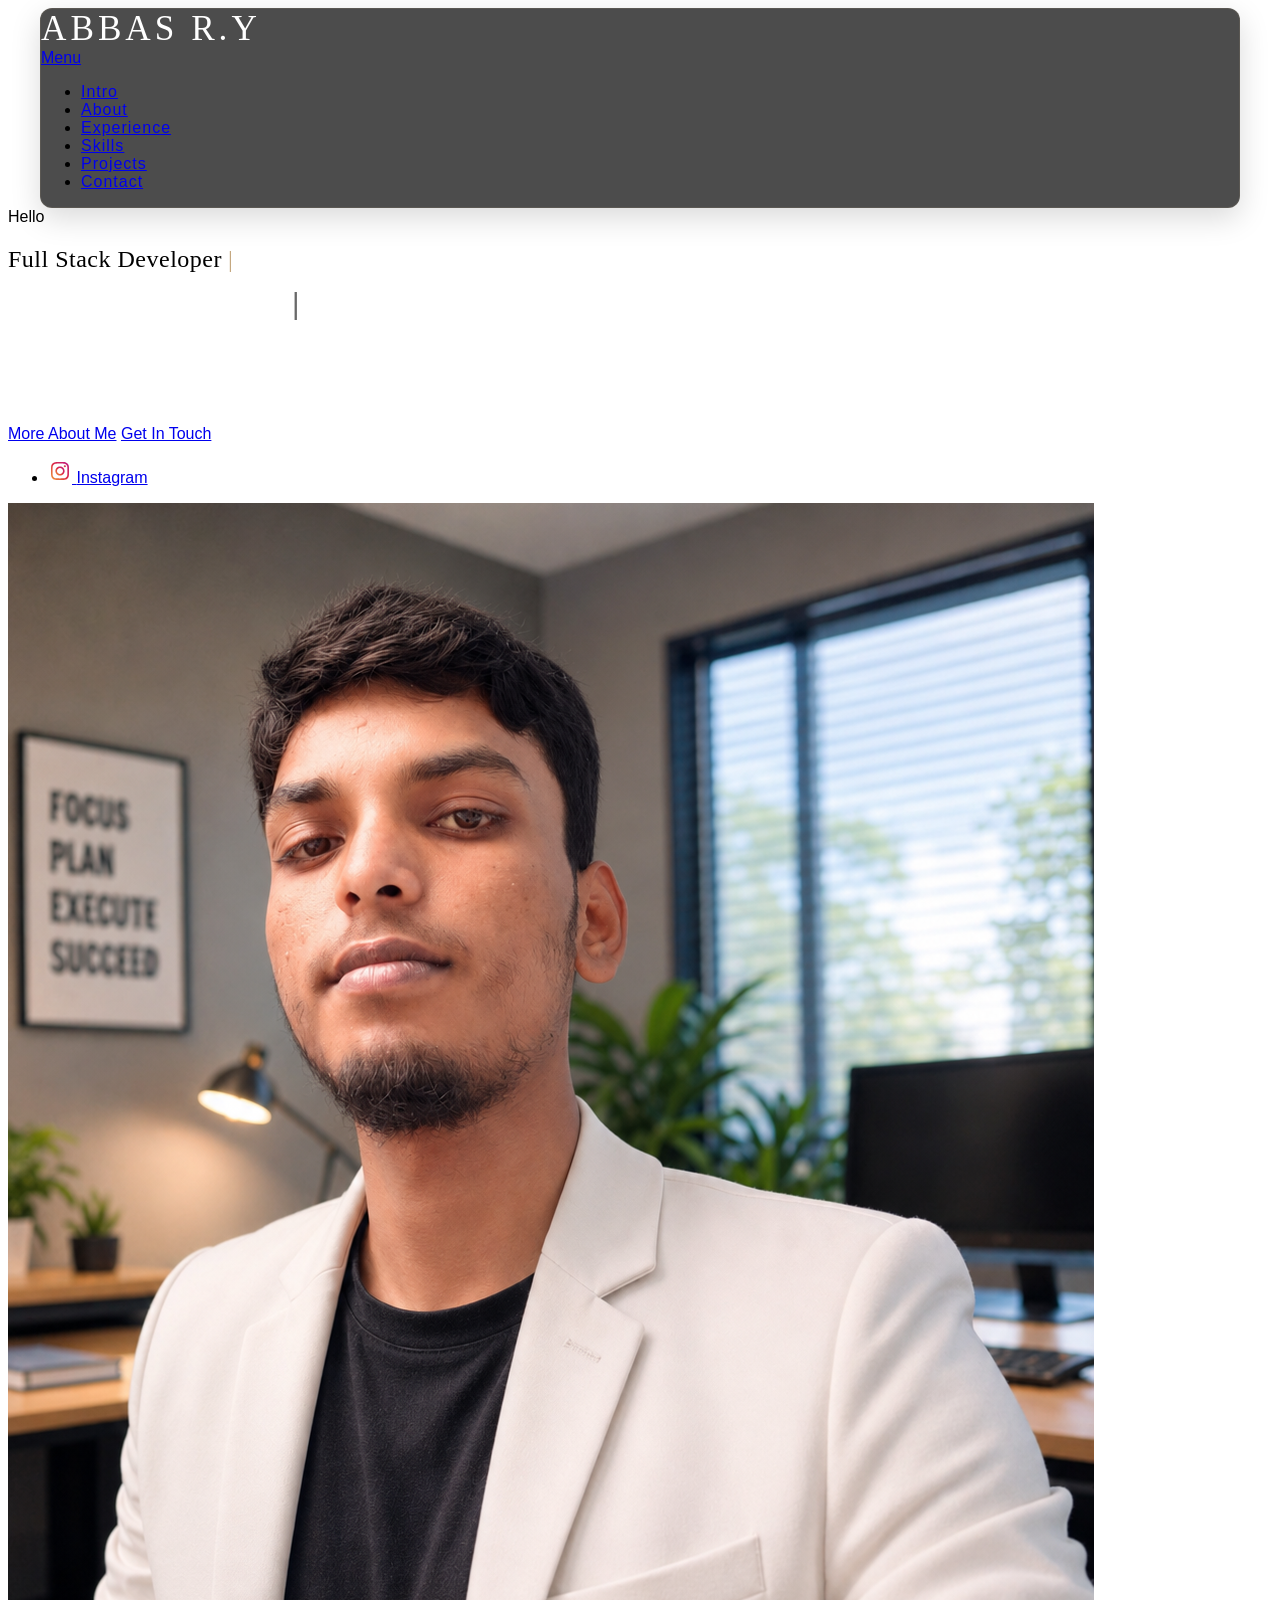
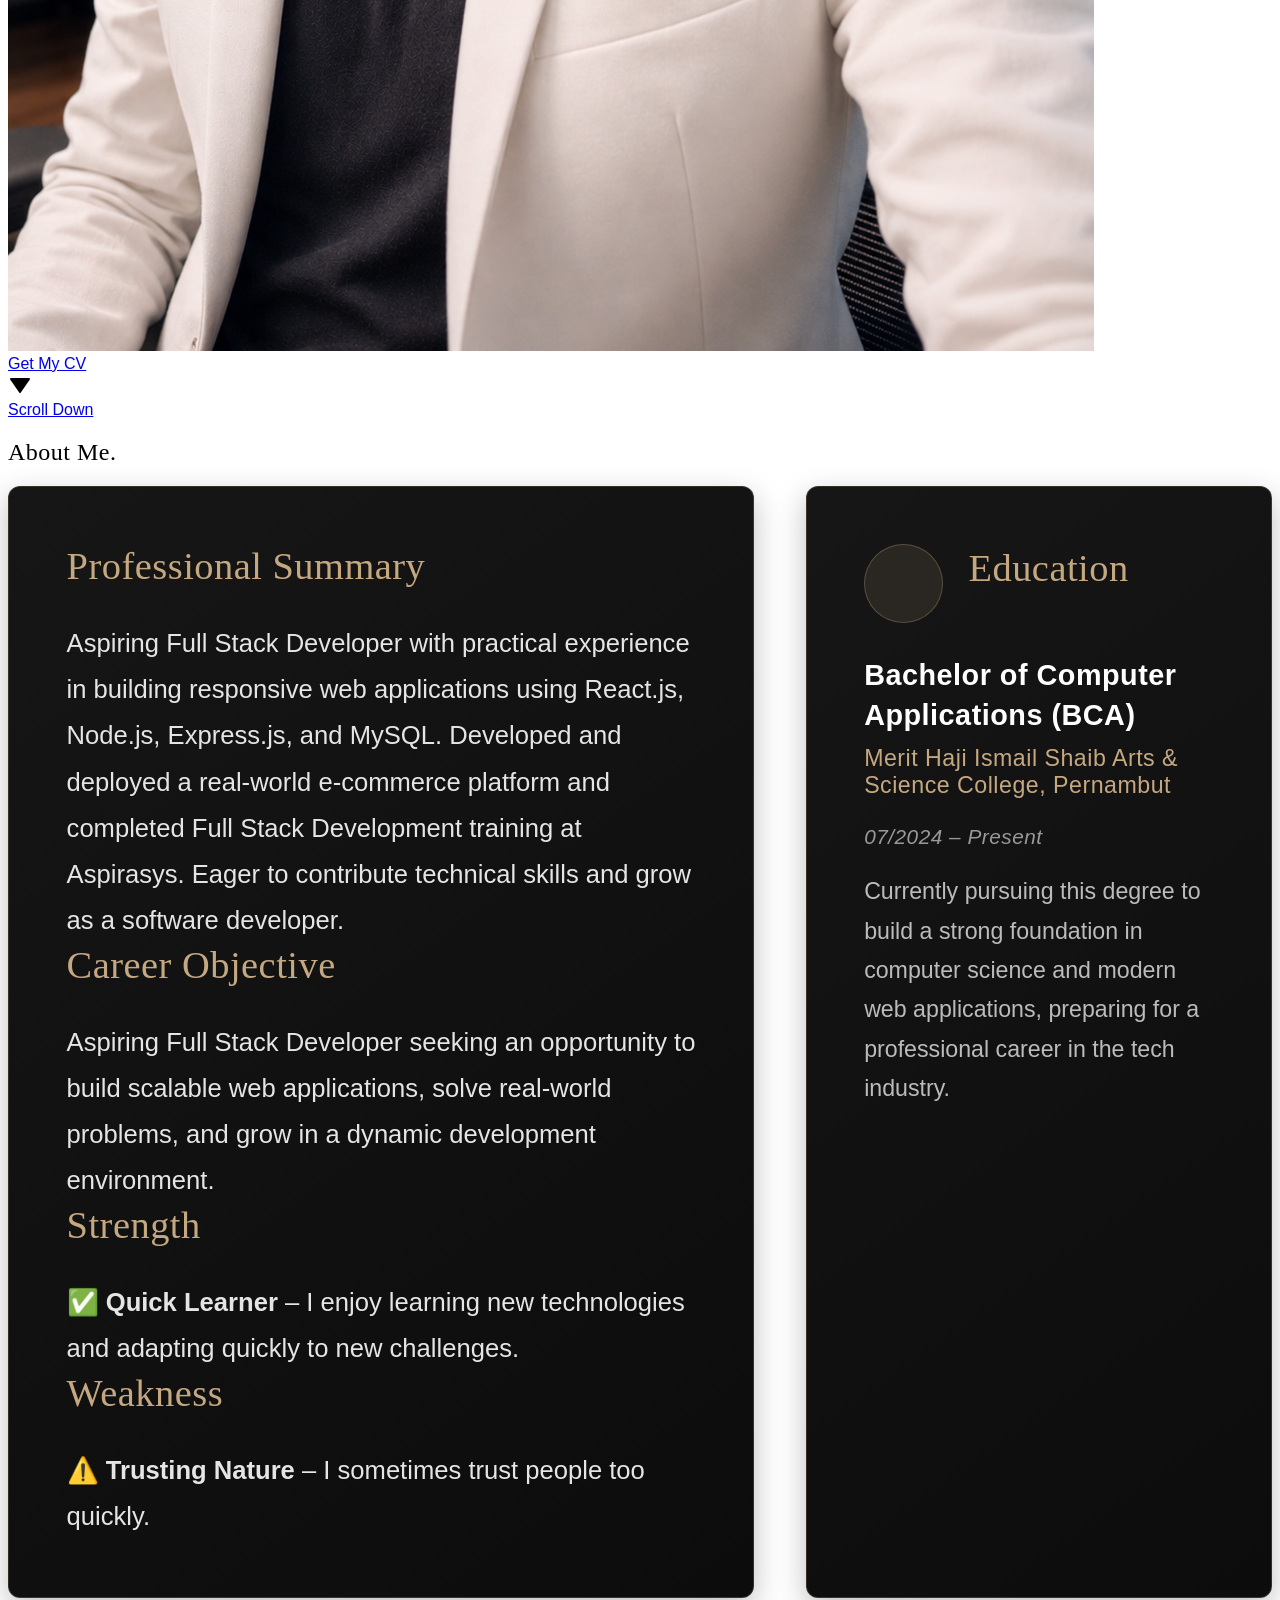
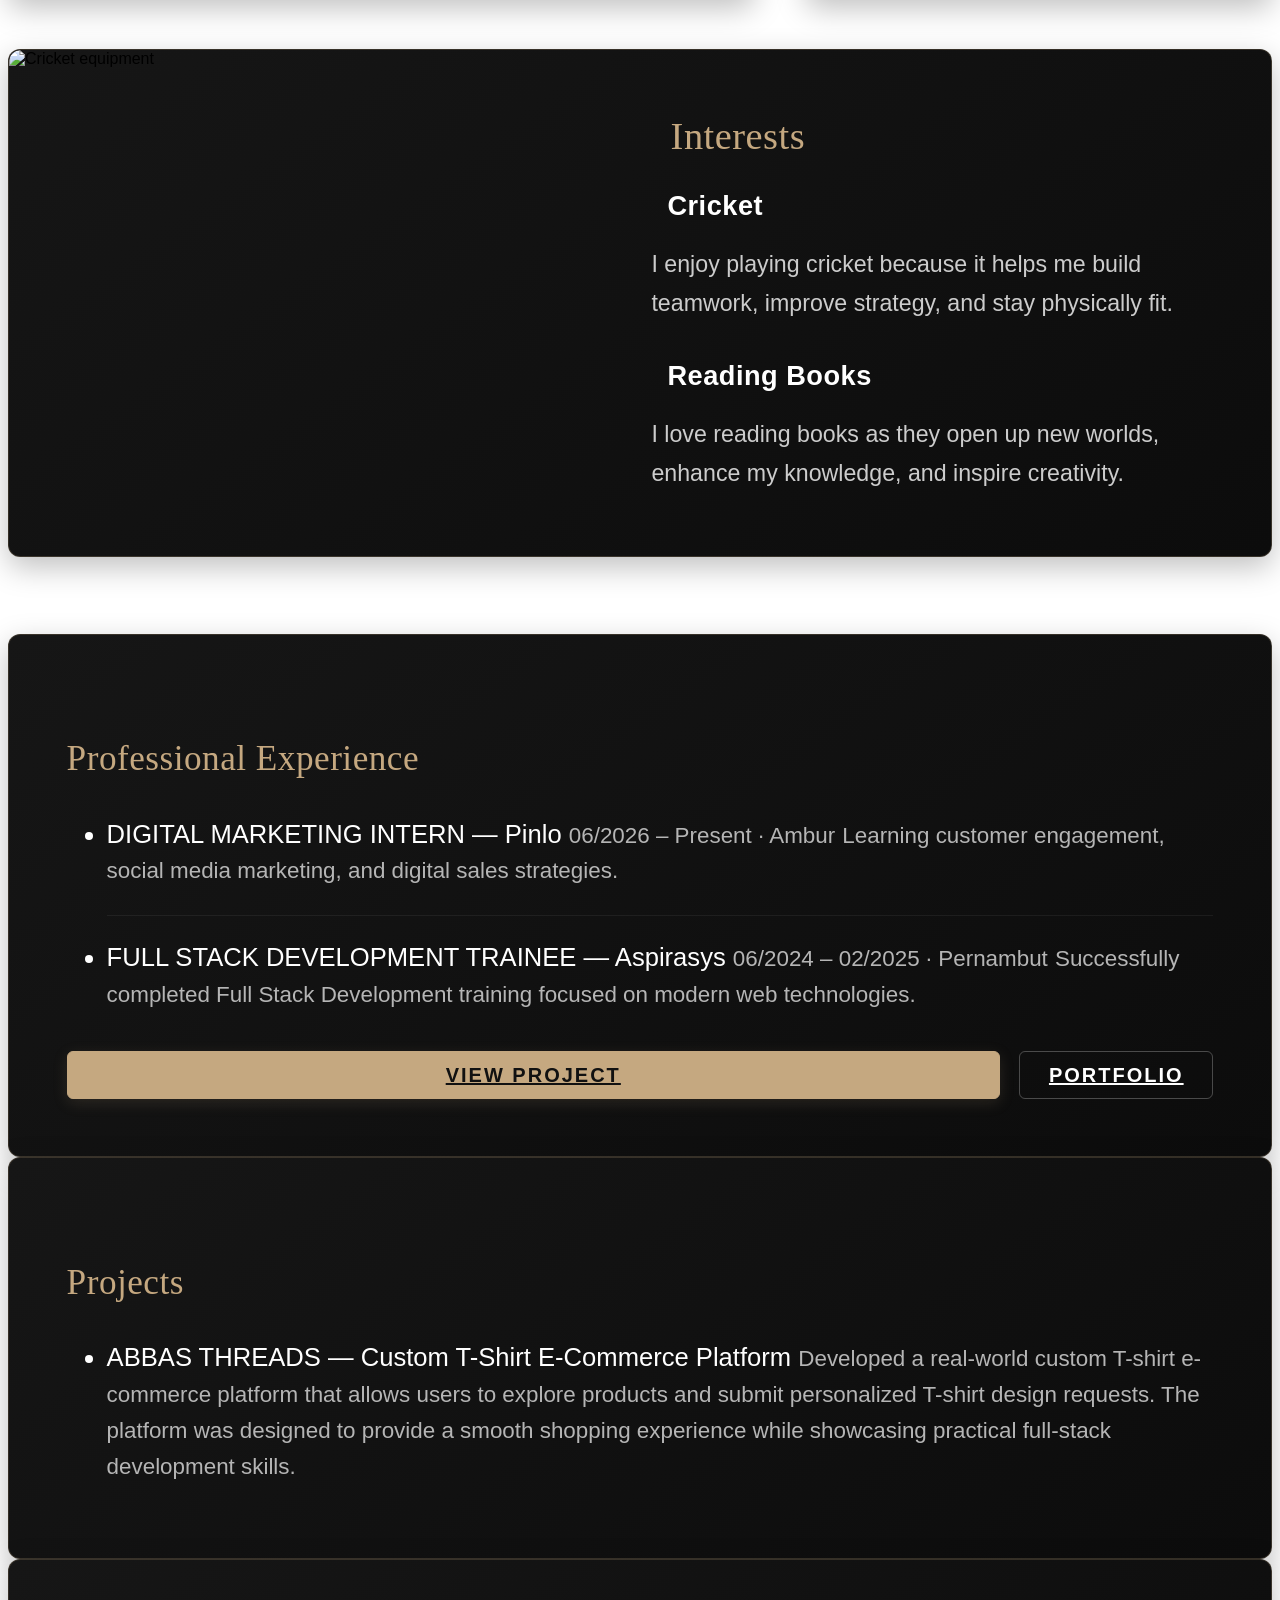
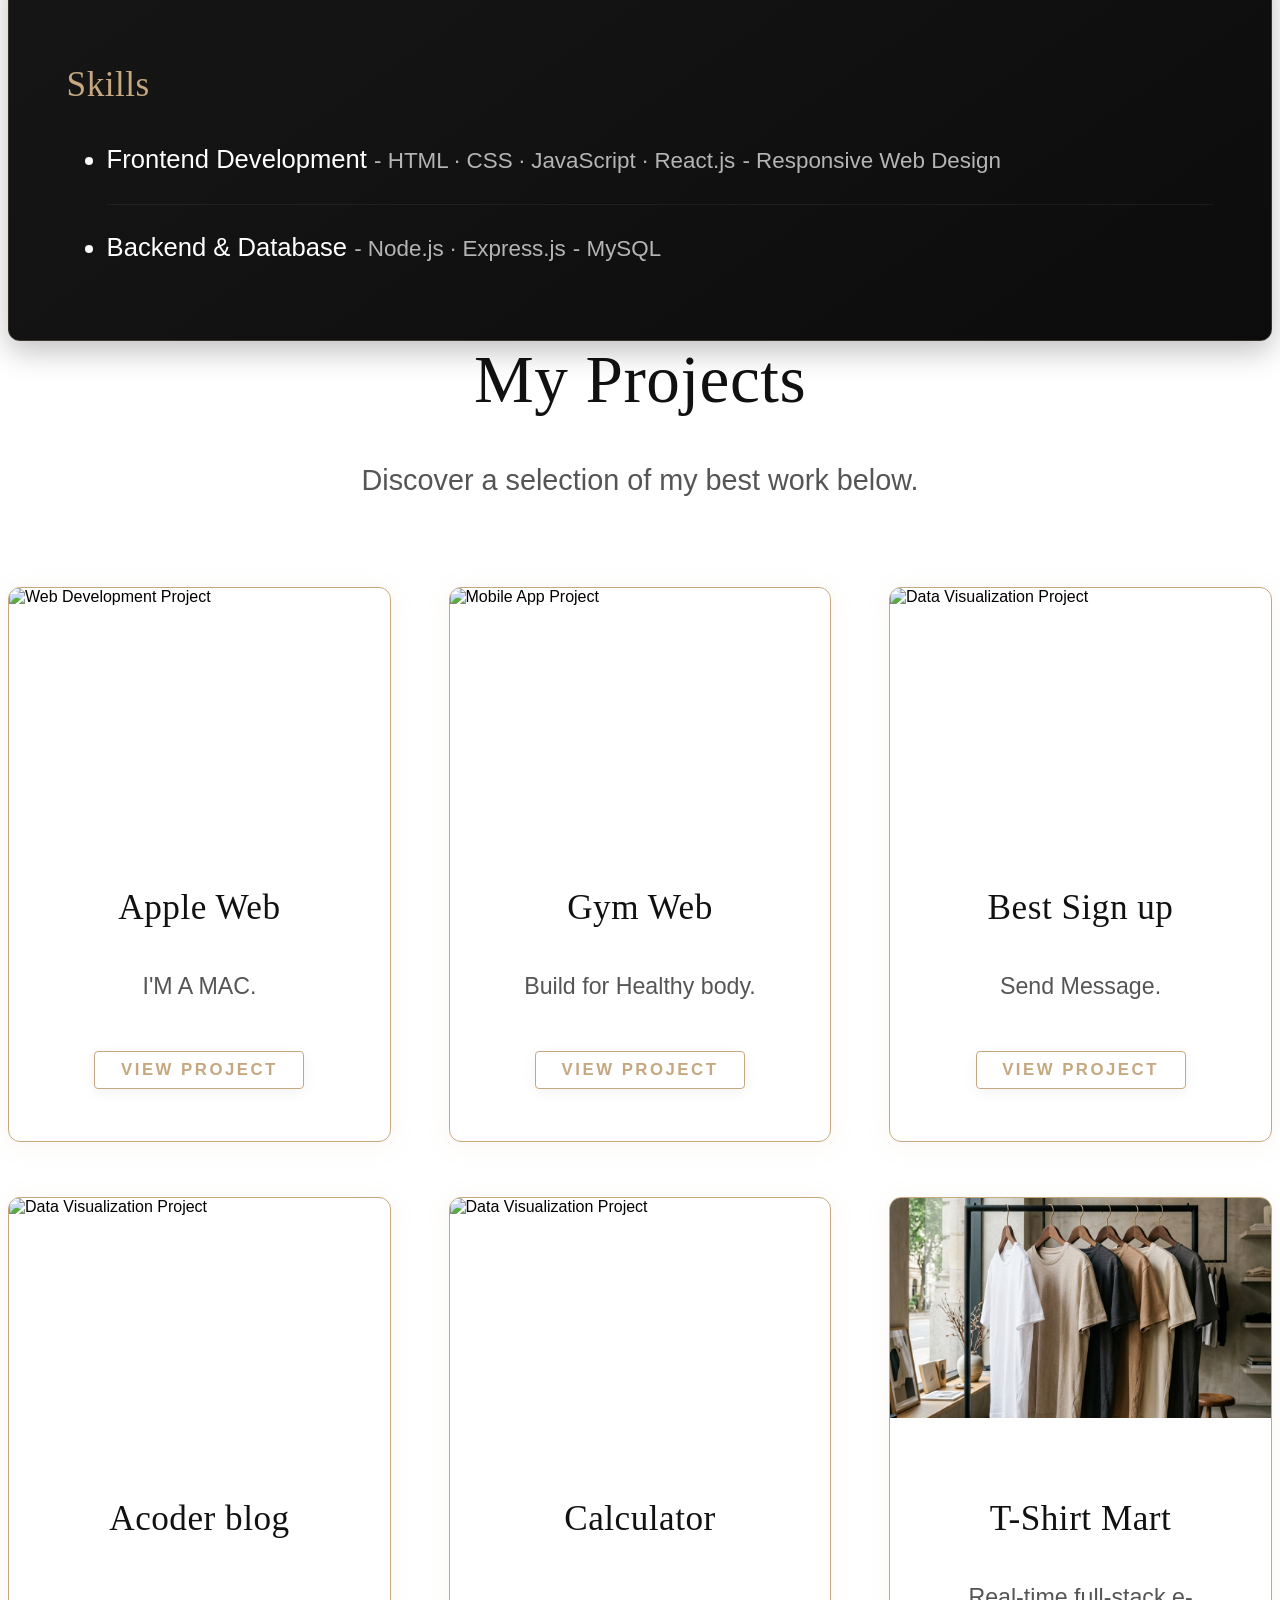
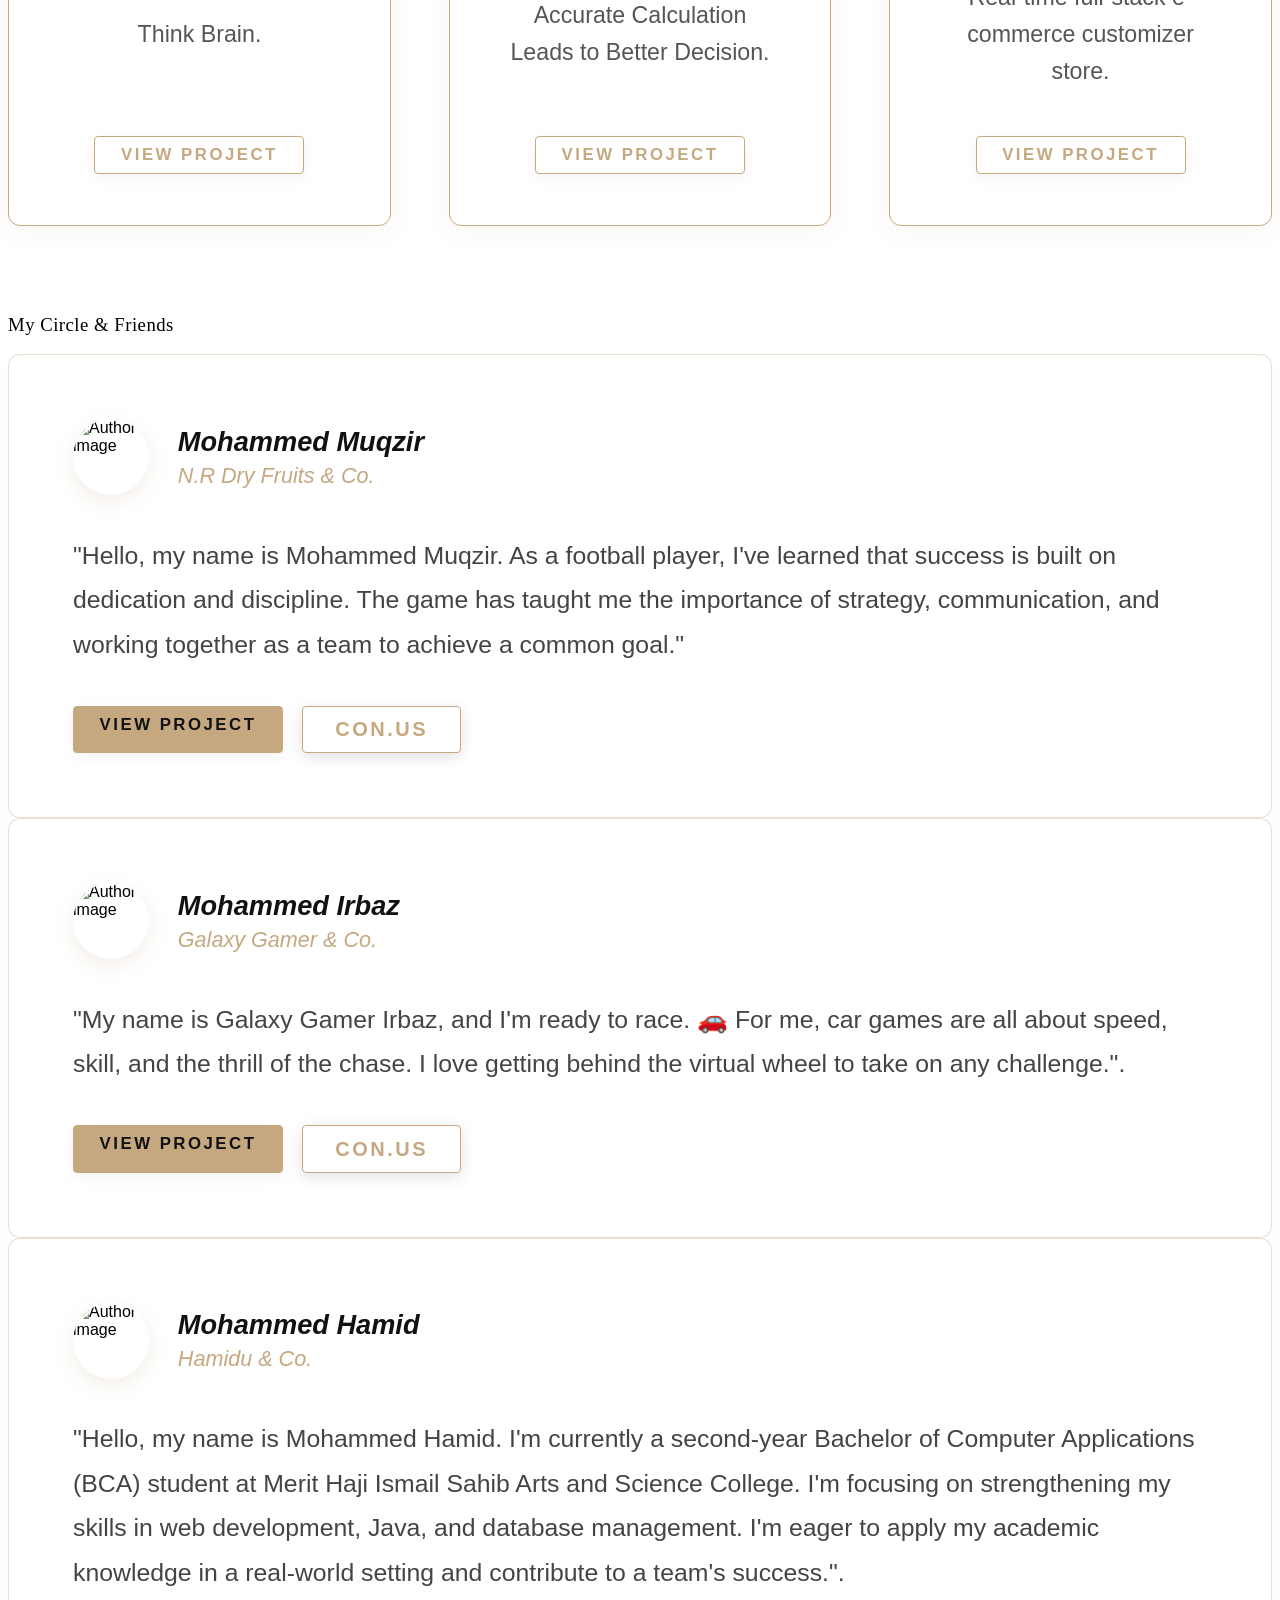
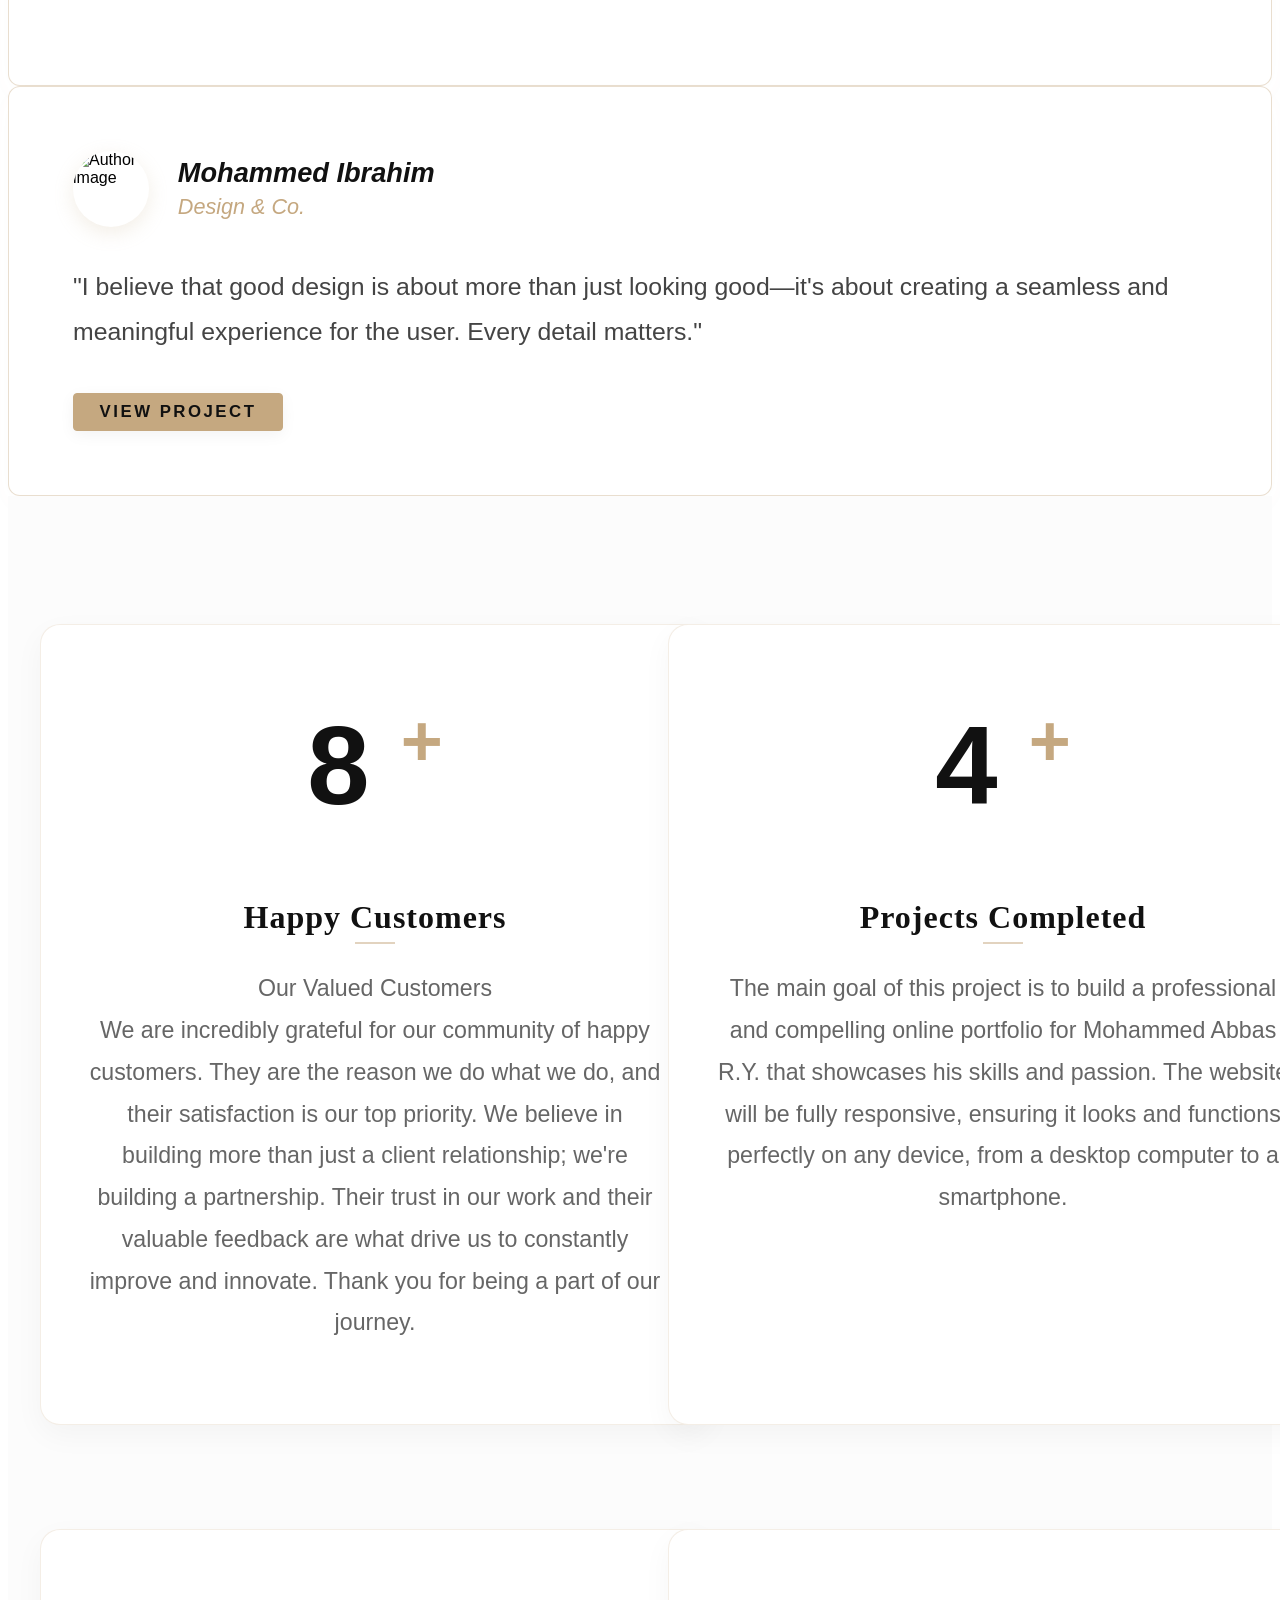
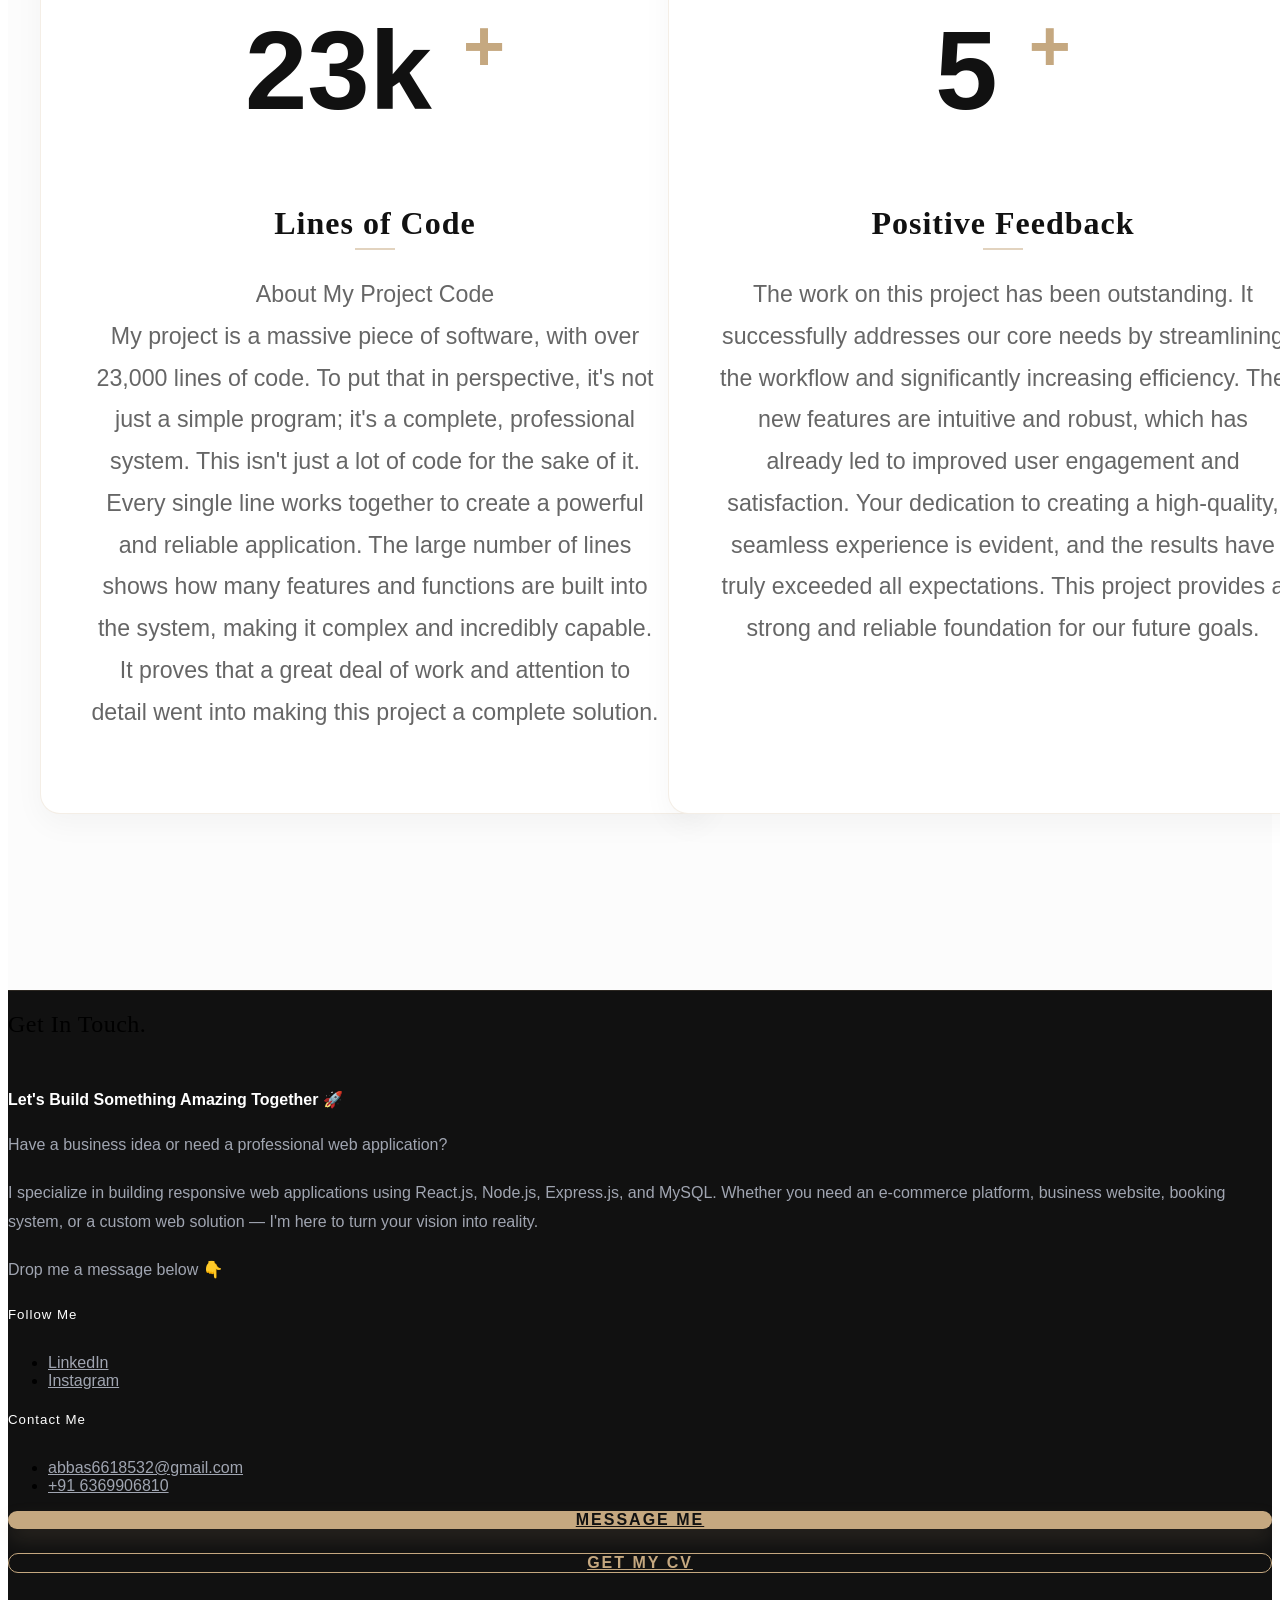
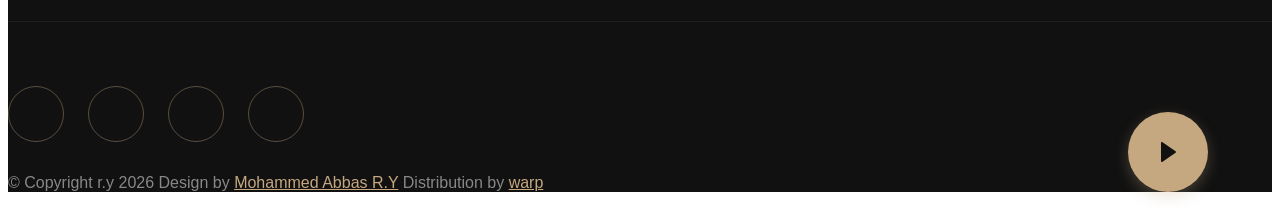
==== index.html @ 598b32ea "Update portfolio with new CV content, fix back-to-top button positioning" ====
<!DOCTYPE html>
<html lang="en" class="no-js">

<head>

    <!--- basic page needs
    ================================================== -->
    <meta charset="utf-8">
    <meta name="viewport" content="width=device-width, initial-scale=1">
    <title>R.Y</title>

    <script>
        document.documentElement.classList.remove('no-js');
        document.documentElement.classList.add('js');
    </script>

    <!-- CSS
    ================================================== -->
    <link rel="stylesheet" href="css/vendor.css">
    <link rel="stylesheet" href="css/styles.css">
    <link rel="stylesheet" href="css/custom.css?v=1.4">

    <!-- favicons
    ================================================== -->
    <link rel="apple-touch-icon" sizes="180x180" href="apple-touch-icon.png">
    <link rel="icon" type="image/png" sizes="32x32" href="favicon-32x32.png">
    <link rel="icon" type="image/png" sizes="16x16" href="favicon-16x16.png">
    <link rel="manifest" href="site.webmanifest">
    <link rel="stylesheet" href="https://cdnjs.cloudflare.com/ajax/libs/font-awesome/7.0.1/css/all.min.css"
        integrity="sha512-2SwdPD6INVrV/lHTZbO2nodKhrnDdJK9/kg2XD1r9uGqPo1cUbujc+IYdlYdEErWNu69gVcYgdxlmVmzTWnetw=="
        crossorigin="anonymous" referrerpolicy="no-referrer" />

</head>


<body id="top">


    <!-- preloader
    ================================================== -->
    <div id="preloader">
        <div id="loader" class="dots-fade">
            <div></div>
            <div></div>
            <div></div>
        </div>
    </div>


    <!-- page wrap
    ================================================== -->
    <div id="page" class="s-pagewrap">


        <!-- # site header 
        ================================================== -->
        <header class="s-header">
            <div class="row s-header__inner">

                <div class="s-header__block">
                    <div class="s-header__logo">
                        <a class="logo logo-text" href="index.html">
                            Abbas R.Y
                        </a>
                    </div>

                    <a class="s-header__menu-toggle" href="#0"><span>Menu</span></a>
                </div> <!-- end s-header__block -->

                <nav class="s-header__nav">
                    <ul class="s-header__menu-links">
                        <li class="current"><a class="smoothscroll" href="#intro">Intro</a></li>
                        <li><a class="smoothscroll" href="#about">About</a></li>
                        <li><a class="smoothscroll" href="#experience">Experience</a></li>
                        <li><a class="smoothscroll" href="#skills">Skills</a></li>
                        <li><a class="smoothscroll" href="#projects">Projects</a></li>
                        <li><a class="smoothscroll" href="#footer">Contact</a></li>
                    </ul> <!-- s-header__menu-links -->
                </nav> <!-- end s-header__nav -->

            </div> <!-- end s-header__inner -->
        </header> <!-- end s-header -->


        <!-- # intro
        ================================================== -->
        <section id="intro" class="s-intro target-section">

            <div class="row s-intro__content width-sixteen-col">
                <div class="column lg-12 s-intro__content-inner grid-block grid-16">

                    <div class="s-intro__content-text">

                        <div class="s-intro__content-pretitle text-pretitle">Hello</div>
                        <h1 class="s-intro__content-title" style="margin-bottom: 0.5rem;">
                            <span id="intro-title-typewriter">Full Stack Developer</span><span class="title-cursor">|</span>
                        </h1>
                        <p id="typewriter-text" data-text="Aspiring Full Stack Developer with practical experience in building responsive web applications using React.js, Node.js, Express.js, and MySQL." style="font-size: 1.8rem; line-height: 1.6; max-width: 700px; margin: 0 auto 3rem auto; opacity: 0.8; min-height: 6rem;">
                        </p>

                        <div class="s-intro__content-btns">
                            <a class="smoothscroll btn" href="#about">More About Me</a>
                            <a class="smoothscroll btn btn--stroke" href="#footer">Get In Touch</a>
                        </div> <!-- s-intro__content-btns -->

                    </div> <!-- s-intro__content-text -->

                </div> <!-- s-intro__content-inner -->
            </div> <!-- s-intro__content -->

            <ul class="s-intro__social social-list">
                <li>
                    <a href="https://www.instagram.com/its__me_web_developer/">
                        <svg xmlns="http://www.w3.org/2000/svg" width="24" height="24" viewBox="0 0 24 24">
                            <defs>
                                <linearGradient id="ig-grad" x1="0%" y1="100%" x2="100%" y2="0%">
                                    <stop offset="0%" stop-color="#f09433" />
                                    <stop offset="25%" stop-color="#e6683c" />
                                    <stop offset="50%" stop-color="#dc2743" />
                                    <stop offset="75%" stop-color="#cc2366" />
                                    <stop offset="100%" stop-color="#bc1888" />
                                </linearGradient>
                            </defs>
                            <path fill="url(#ig-grad)"
                                d="M11.999,7.377c-2.554,0-4.623,2.07-4.623,4.623c0,2.554,2.069,4.624,4.623,4.624c2.552,0,4.623-2.07,4.623-4.624 C16.622,9.447,14.551,7.377,11.999,7.377L11.999,7.377z M11.999,15.004c-1.659,0-3.004-1.345-3.004-3.003 c0-1.659,1.345-3.003,3.004-3.003s3.002,1.344,3.002,3.003C15.001,13.659,13.658,15.004,11.999,15.004L11.999,15.004z">
                            </path>
                            <circle fill="url(#ig-grad)" cx="16.806" cy="7.207" r="1.078"></circle>
                            <path fill="url(#ig-grad)"
                                d="M20.533,6.111c-0.469-1.209-1.424-2.165-2.633-2.632c-0.699-0.263-1.438-0.404-2.186-0.42 c-0.963-0.042-1.268-0.054-3.71-0.054s-2.755,0-3.71-0.054C7.548,3.074,6.809,3.215,6.11,3.479C4.9,3.946,3.945,4.902,3.477,6.111 c-0.263,0.7-0.404,1.438-0.419,2.186c-0.043,0.962-0.056,1.267-0.056,3.71c0,2.442,0,2.753,0.056,3.71 c0.015,0.748,0.156,1.486,0.419,2.187c0.469,1.208,1.424,2.164,2.634,2.632c0.696,0.272,1.435,0.426,2.185,0.45 c0.963,0.042,1.268,0.055,3.71,0.055s2.755,0,3.71-0.055c0.747-0.015,1.486-0.157,2.186-0.419c1.209-0.469,2.164-1.424,2.633-2.633 c0.263-0.7,0.404-1.438,0.419-2.186c0.043-0.962,0.056-1.267,0.056-3.71s0-2.753-0.056-3.71C20.941,7.57,20.801,6.819,20.533,6.111z M19.315,15.643c-0.007,0.576-0.111,1.147-0.311,1.688c-0.305,0.787-0.926,1.409-1.712,1.711c-0.535,0.199-1.099,0.303-1.67,0.311 c-0.95,0.044-1.218,0.055-3.654,0.055c-2.438,0-2.687,0-3.655-0.055c-0.569-0.007-1.135-0.112-1.669-0.311 c-0.789-0.301-1.414-0.923-1.719-1.711c-0.196-0.534-0.302-1.099-0.311-1.669c-0.043-0.95-0.053-1.218-0.053-3.654 c0-2.437,0-2.686,0.053-3.655c0.007-0.576,0.111-1.146,0.311-1.687c0.305-0.789,0.93-1.41,1.719-1.712 c0.534-0.198,1.1-0.303,1.669-0.311c0.951-0.043,1.218-0.055,3.655-0.055c2.437,0,2.687,0,3.654,0.055 c0.571,0.007,1.135,0.112,1.67,0.311c0.786,0.303,1.407,0.925,1.712,1.712c0.196,0.534,0.302,1.099,0.311,1.669 c0.043,0.951,0.054,1.218,0.054,3.655c0,2.436,0,2.698-0.043,3.654H19.315z">
                            </path>
                        </svg>
                        <span class="u-screen-reader-text">Instagram</span>
                    </a>
                </li>
            </ul> <!-- end s-intro__social -->

            <div class="s-intro__content-media">
                <img src="images/2.png" alt="Mohammed Abbas R.Y">
            </div> <!-- s-intro__content-media -->

            <div class="s-intro__btn-download">
                <a class="btn btn--stroke" href="images/cv.pdf">Get My CV</a>
            </div> <!-- end s-intro__btn-download -->

            <div class="s-intro__scroll-down">
                <a href="#about" class="smoothscroll">
                    <div class="scroll-icon">
                        <svg xmlns="http://www.w3.org/2000/svg" width="24" height="24" viewBox="0 0 24 24"
                            style="fill: rgba(0, 0, 0, 1);transform: ;msFilter:;">
                            <path
                                d="M11.178 19.569a.998.998 0 0 0 1.644 0l9-13A.999.999 0 0 0 21 5H3a1.002 1.002 0 0 0-.822 1.569l9 13z">
                            </path>
                        </svg>
                    </div>
                    <span class="scroll-text u-screen-reader-text">Scroll Down</span>
                </a>
            </div> <!-- s-intro__scroll-down -->

        </section> <!-- end s-intro -->


        <!-- # about
        ================================================== -->
        <section id="about" class="s-about target-section">

            <div class="row s-about__content">
                <div class="column xl-12">

                    <div class="section-header" data-num="01">
                        <h2 class="text-display-title">About Me.</h2>
                    </div> <!-- end section-header -->
                    <div class="about-profile-grid">
                        <div class="about-bio-card">
                            <h3 class="about-card-subtitle">Professional Summary</h3>
                            <p class="about-bio-text" style="margin-bottom: 1.5rem;">
                                Aspiring Full Stack Developer with practical experience in building responsive web applications using React.js, Node.js, Express.js, and MySQL. Developed and deployed a real-world e-commerce platform and completed Full Stack Development training at Aspirasys. Eager to contribute technical skills and grow as a software developer.
                            </p>
                            
                            <h3 class="about-card-subtitle">Career Objective</h3>
                            <p class="about-bio-text" style="margin-bottom: 1.5rem;">
                                Aspiring Full Stack Developer seeking an opportunity to build scalable web applications, solve real-world problems, and grow in a dynamic development environment.
                            </p>
                            
                            <h3 class="about-card-subtitle">Strength</h3>
                            <ul class="about-bio-text" style="list-style-type: none; padding: 0; margin-bottom: 2rem;">
                                <li>✅ <strong>Quick Learner</strong> – I enjoy learning new technologies and adapting quickly to new challenges.</li>
                            </ul>
                            
                            <h3 class="about-card-subtitle">Weakness</h3>
                            <ul class="about-bio-text" style="list-style-type: none; padding: 0;">
                                <li>⚠️ <strong>Trusting Nature</strong> – I sometimes trust people too quickly.</li>
                            </ul>
                        </div>
                        
                        <div class="about-education-card">
                            <div class="edu-card-header">
                                <span class="edu-badge"><i class="fa-solid fa-graduation-cap"></i></span>
                                <h3 class="about-card-subtitle">Education</h3>
                            </div>
                            <div class="edu-card-content">
                                <h4 class="edu-degree">Bachelor of Computer Applications (BCA)</h4>
                                <span class="edu-college">Merit Haji Ismail Shaib Arts & Science College, Pernambut</span>
                                <span class="edu-date">07/2024 – Present</span>
                                <p class="edu-description">
                                    Currently pursuing this degree to build a strong foundation in computer science and modern web applications, preparing for a professional career in the tech industry.
                                </p>
                            </div>
                        </div>      </div>
                    </div>

                    <div class="about-interests-card">
                        <div class="about-interests-grid">
                            <div class="interests-image-wrap">
                                <img src="crick.jpg" alt="Cricket equipment" id="cri">
                            </div>
                            <div class="interests-text-wrap">
                                <h3 class="about-card-subtitle"><i class="fa-solid fa-heart-pulse"></i> Interests</h3>
                                
                                <div class="interest-item">
                                    <h4 class="interest-item-title"><i class="fa-solid fa-baseball-bat-ball"></i> Cricket</h4>
                                    <p class="interest-item-text">
                                        I enjoy playing cricket because it helps me build teamwork, improve strategy, and stay physically fit.
                                    </p>
                                </div>
                                
                                <div class="interest-item">
                                    <h4 class="interest-item-title"><i class="fa-solid fa-book-open"></i> Reading Books</h4>
                                    <p class="interest-item-text">
                                        I love reading books as they open up new worlds, enhance my knowledge, and inspire creativity.
                                    </p>
                                </div>
                            </div>
                        </div>
                    </div>

                    <div class="abb1">
                        <div class="grid-list-items s-about__blocks">

                            <div id="experience" class="grid-list-items__item s-about__block target-section">
                                <h4 class="s-about__block-title">Professional Experience</h4>
                                <ul class="s-about__list">
                                    <li>
                                        DIGITAL MARKETING INTERN — Pinlo
                                        <span>06/2026 – Present · Ambur</span>
                                        <span>
                                            Learning customer engagement, social media marketing, and digital sales strategies.
                                        </span>
                                    </li>
                                    <li>
                                        FULL STACK DEVELOPMENT TRAINEE — Aspirasys
                                        <span>06/2024 – 02/2025 · Pernambut</span>
                                        <span>
                                            Successfully completed Full Stack Development training focused on modern web technologies.
                                        </span>
                                    </li>
                                </ul>
                                <div class="lern">
                                    <a href="https://t-shirtmart24.vercel.app/" target="_blank" class="btn btn-experience-primary" id="c">View Project</a>
                                    <a href="https://abbas-web-in.vercel.app/" target="_blank" class="btn btn-experience-secondary" id="d">Portfolio</a>
                                </div>
                            </div> <!--end s-about__block -->

                            <div class="grid-list-items__item s-about__block">
                                <h4 class="s-about__block-title">Projects</h4>

                                <ul class="s-about__list">
                                    <li>
                                        ABBAS THREADS — Custom T-Shirt E-Commerce Platform
                                        <span>
                                            Developed a real-world custom T-shirt e-commerce platform that allows users to explore products and submit personalized T-shirt design requests. The platform was designed to provide a smooth shopping experience while showcasing practical full-stack development skills.
                                        </span>
                                    </li>
                                </ul>

                            </div> <!--end s-about__block -->

                            <div id="skills" class="grid-list-items__item s-about__block target-section">
                                <h4 class="s-about__block-title">Skills</h4>

                                <ul class="s-about__list">
                                    <li>
                                        Frontend Development
                                        <span>- HTML · CSS · JavaScript · React.js</span>
                                        <span>- Responsive Web Design</span>
                                    </li>

                                    <li>
                                        Backend & Database
                                        <span>- Node.js · Express.js</span>
                                        <span>- MySQL</span>
                                    </li>
                                </ul>
                            </div> <!--end s-about__block -->

                        </div> <!-- grid-list-items -->

                    </div> <!--end column -->
                </div> <!--end s-about__content -->
            </div>


        </section> <!-- end s-about -->
        <section id="projects" class="s-projects target-section">
            <div class="row s-projects__content">
                <div class="column xl-12">
                    <div class="projects-header">
                        <h1>My Projects</h1>
                        <p>Discover a selection of my best work below.</p>
                    </div>

            <!-- The responsive grid container for the cards -->
            <div class="projects-grid">


                <!-- Card 1 -->
                <div class="card bg-white rounded-xl shadow-lg overflow-hidden">
                    <img class="w-full h-48 object-cover" src="ne.jpg" alt="Web Development Project">
                    <div class="p-6 text-center">
                        <h2 class="text-2xl font-semibold text-gray-800 mb-2">Apple Web</h2>
                        <p class="text-gray-600 mb-4">I'M A MAC.</p>
                        <a href="https://clone-proj-2-abbas.netlify.app/" class="view-button">View Project</a>
                    </div>
                </div>

                <!-- Card 2 -->
                <div class="card bg-white rounded-xl shadow-lg overflow-hidden">
                    <img class="w-full h-48 object-cover" src="gy.jpg" alt="Mobile App Project">
                    <div class="p-6 text-center">
                        <h2 class="text-2xl font-semibold text-gray-800 mb-2">Gym Web</h2>
                        <p class="text-gray-600 mb-4">Build for Healthy body.</p>
                        <a href="https://gymforabbas.netlify.app/" class="view-button">View Project</a>
                    </div>
                </div>

                <!-- Card 3 -->
                <div class="card bg-white rounded-xl shadow-lg overflow-hidden">
                    <img class="w-full h-48 object-cover" src="sign.jpg" alt="Data Visualization Project">
                    <div class="p-6 text-center">
                        <h2 class="text-2xl font-semibold text-gray-800 mb-2">Best Sign up</h2>
                        <p class="text-gray-600 mb-4">Send Message.</p>
                        <a href="https://form-abbas.netlify.app/" class="view-button">View Project</a>
                    </div>
                </div> <!-- Card 3 -->

                <!-- Card 4 -->
                <div class="card bg-white rounded-xl shadow-lg overflow-hidden">
                    <img class="w-full h-48 object-cover" src="bos.jpg" alt="Data Visualization Project">
                    <div class="p-6 text-center">
                        <h2 class="text-2xl font-semibold text-gray-800 mb-2">Acoder blog</h2>
                        <p class="text-gray-600 mb-4">Think Brain.</p>
                        <a href="https://acoderwritter.netlify.app/" class="view-button">View Project</a>
                    </div>
                </div>

                <!-- Card 5 -->
                <div class="card bg-white rounded-xl shadow-lg overflow-hidden">
                    <img class="w-full h-48 object-cover" src="calcu.png" alt="Data Visualization Project">
                    <div class="p-6 text-center">
                        <h2 class="text-2xl font-semibold text-gray-800 mb-2">Calculator</h2>
                        <p class="text-gray-600 mb-4">Accurate Calculation Leads to Better Decision.</p>
                        <a href="https://welcomeacoder.netlify.app/" class="view-button">View Project</a>
                    </div>
                </div>

                <!-- Card 6 -->
                <div class="card bg-white rounded-xl shadow-lg overflow-hidden">
                    <img class="w-full h-48 object-cover tshirt-card-img" src="tshirt_project.png"
                        alt="T-Shirt Mart Project">
                    <div class="p-6 text-center">
                        <h2 class="text-2xl font-semibold text-gray-800 mb-2">T-Shirt Mart</h2>
                        <p class="text-gray-600 mb-4">Real-time full-stack e-commerce customizer store.</p>
                        <a href="https://t-shirtmart24.vercel.app/" class="view-button">View Project</a>
                    </div>
                </div>

            </div> <!-- Grid -->
                </div> <!-- end column -->
            </div> <!-- end s-projects__content -->
        </section> <!-- end s-projects -->


        <div class="row s-testimonials">
            <div class="column xl-12">

                <h3 class="s-testimonials__header">My Circle & Friends</h3>

                <div class="swiper-container s-testimonials__slider">

                    <div class="swiper-wrapper">

                        <div class="s-testimonials__slide swiper-slide">
                            <div class="s-testimonials__author">
                                <img src="muq.jpg" alt="Author image" class="s-testimonials__avatar">
                                <cite class="s-testimonials__cite">
                                    <strong>Mohammed Muqzir</strong>
                                    <span>N.R Dry Fruits & Co.</span>
                                </cite>
                            </div>
                            <p>
                                "Hello, my name is Mohammed Muqzir. As a football player, I've learned that success is
                                built
                                on dedication and discipline. The game has taught me the importance of strategy,
                                communication, and working together as a team to achieve a common goal."
                            </p>
                            <div class="lern">
                                <a href="https://muqzir-portfolio.netlify.app/" class="btn-primary">View Project</a>
                                <a href="https://muqzir-signup.netlify.app/" class="btn-secondary">Con.Us</a>
                            </div>
                        </div>
                        <div class="s-testimonials__slide swiper-slide">
                            <div class="s-testimonials__author">
                                <img src="irbaz.jpg" alt="Author image" class="s-testimonials__avatar">
                                <cite class="s-testimonials__cite">
                                    <strong>Mohammed Irbaz</strong>
                                    <span>Galaxy Gamer & Co.</span>
                                </cite>
                            </div>
                            <p>
                                "My name is Galaxy Gamer Irbaz, and I'm ready to race. 🚗 For me, car games are all
                                about
                                speed, skill, and the thrill of the chase. I love getting behind the virtual wheel to
                                take
                                on any challenge.".
                            </p>
                            <div class="lern">
                                <a href="https://irbaz-portfolio.netlify.app/" class="btn-primary">View Project</a>
                                <a href="https://regform-irbaz.netlify.app/?" class="btn-secondary">Con.Us</a>
                            </div>
                        </div>

                        <div class="s-testimonials__slide swiper-slide">
                            <div class="s-testimonials__author">
                                <img src="hamid.jpg" alt="Author image" class="s-testimonials__avatar">
                                <cite class="s-testimonials__cite">
                                    <strong>Mohammed Hamid</strong>
                                    <span>Hamidu & Co.</span>
                                </cite>
                            </div>
                            <p>
                                "Hello, my name is Mohammed Hamid. I'm currently a second-year Bachelor of Computer
                                Applications (BCA) student at Merit Haji Ismail Sahib Arts and Science College. I'm
                                focusing
                                on strengthening my skills in web development, Java, and database management. I'm eager
                                to apply my academic knowledge in a
                                real-world
                                setting and contribute to a team's success.".
                            </p>
                        </div> <!-- end s-testimonials__slide -->

                        <div class="s-testimonials__slide swiper-slide">
                            <div class="s-testimonials__author">
                                <img src="ibra.jpg" alt="Author image" class="s-testimonials__avatar">
                                <cite class="s-testimonials__cite">
                                    <strong>Mohammed Ibrahim</strong>
                                    <span>Design & Co.</span>
                                </cite>
                            </div>
                            <p>
                                "I believe that good design is about more than just looking good—it's about creating a
                                seamless and meaningful experience for the user. Every detail matters."
                            </p>
                            <div class="lern">
                                <a href="http://mohammedibrahimking.netlify.app" class="btn-primary">View Project</a>
                            </div>
                        </div> <!-- end s-testimonials__slide -->

                    </div> <!-- end swiper-wrapper -->

                    <div class="swiper-pagination"></div>

                </div> <!-- end swiper-container -->

            </div> <!-- end column -->
        </div> <!-- end s-testimonials -->

        </section> <!-- end s-works -->


        <!-- # numbers
        ================================================== -->
        <section id="numbers" class="s-numbers">

            <div class="row counter-items">

                <div class="column counter-items__item">
                    <div class="num">
                        8
                        <span>+</span>
                    </div>
                    <h5>Happy Customers</h5>
                    <p>
                        Our Valued Customers <br>
                        We are incredibly grateful for our community of happy customers. They are the reason we do what
                        we
                        do, and their satisfaction is our top priority. We believe in building more than just a client
                        relationship; we're building a partnership. Their trust in our work and their valuable feedback
                        are
                        what drive us to constantly improve and innovate. Thank you for being a part of our journey.
                    </p>
                </div> <!-- end counter-items__item -->

                <div class="column counter-items__item">
                    <div class="num">
                        4
                        <span>+</span>
                    </div>
                    <h5>Projects Completed</h5>
                    <p>
                        The main goal of this project is to build a professional and compelling online portfolio for
                        Mohammed Abbas R.Y. that showcases his skills and passion. The website will be fully responsive,
                        ensuring it looks and functions perfectly on any device, from a desktop computer to a
                        smartphone.
                    </p>
                </div> <!-- end counter-items__item -->

                <div class="column counter-items__item">
                    <div class="num">
                        23k
                        <span>+</span>
                    </div>
                    <h5>Lines of Code</h5>
                    <p>
                        About My Project Code <br>
                        My project is a massive piece of software, with over 23,000 lines of code. To put that in
                        perspective, it's not just a simple program; it's a complete, professional system.

                        This isn't just a lot of code for the sake of it. Every single line works together to create a
                        powerful and reliable application. The large number of lines shows how many features and
                        functions
                        are built into the system, making it complex and incredibly capable. It proves that a great deal
                        of
                        work and attention to detail went into making this project a complete solution.
                    </p>
                </div> <!-- end counter-items__item -->

                <div class="column counter-items__item">
                    <div class="num">
                        5
                        <span>+</span>
                    </div>
                    <h5>Positive Feedback</h5>
                    <p>
                        The work on this project has been outstanding. It successfully addresses our core needs by
                        streamlining the workflow and significantly increasing efficiency. The new features are
                        intuitive
                        and robust, which has already led to improved user engagement and satisfaction. Your dedication
                        to
                        creating a high-quality, seamless experience is evident, and the results have truly exceeded all
                        expectations. This project provides a strong and reliable foundation for our future goals.
                    </p>
                </div> <!-- end counter-items__item -->

            </div> <!-- end counter-items -->

        </section> <!-- end s-numbers -->


        <!-- # footer 
        ================================================== -->
        <footer id="footer" class="s-footer target-section">

            <div class="row">
                <div class="column lg-12">
                    <div class="section-header light-on-dark" data-num="03" style="margin-bottom: 3rem;">
                        <h2 class="text-display-title" style="margin-bottom: 0;">Get In Touch.</h2>
                    </div> <!-- end section-header -->
                </div>
            </div>

            <div class="row s-footer__content">

                <div class="column xl-6 md-12 s-footer__block s-footer__about">
                    <p class="attention-getter" style="margin-bottom: 0.5rem;">
                        <strong style="color: white !important;">Let's Build Something Amazing Together 🚀</strong>
                    </p>
                    <p class="attention-getter" style="margin-bottom: 1.2rem;">
                        Have a business idea or need a professional web application?
                    </p>
                    <p class="attention-getter" style="margin-bottom: 1.2rem;">
                        I specialize in building responsive web applications using React.js, Node.js, Express.js, and MySQL. Whether you need an e-commerce platform, business website, booking system, or a custom web solution — I'm here to turn your vision into reality.
                    </p>
                    <p class="attention-getter">
                        Drop me a message below 👇
                    </p>
                </div> <!-- end section-footer__about -->

                <div class="column xl-6 md-12 s-footer__block s-footer__site-links">
                    <div class="row">
                        <div class="column xl-4 lg-5 md-6 tab-12">
                            <h5>Follow Me</h5>
                            <ul class="link-list">
                                <li><a
                                        href="https://www.linkedin.com/in/mohammedabbas-ry">LinkedIn</a>
                                </li>
                                <li><a
                                        href="https://www.instagram.com/its__me_web_developer/">Instagram</a>
                                </li>
                            </ul>
                        </div>
                        <div class="column xl-6 md-6 tab-12">
                            <h5>Contact Me</h5>
                            <ul class="link-list">
                                <li><a href="mailto:abbas6618532@gmail.com">abbas6618532@gmail.com</a></li>
                                <li><a href="tel:+916369906810">+91 6369906810</a></li>
                            </ul>
                        </div>
                    </div>
                </div> <!-- end section-footer__site-links -->

            </div> <!-- end section-footer__content -->


            <div class="row s-footer__buttons">

                <div class="column xl-6 tab-12">
                    <a href="https://wa.me/+916369906810" class="btn btn-footer-primary btn--large u-fullwidth">Message
                        Me</a>
                </div>

                <div class="column xl-6 tab-12">
                    <a href="images/cv.pdf" class="btn btn-footer-secondary btn--large u-fullwidth">Get My CV</a>
                </div>

            </div> <!-- end section-footer__buttons -->

            <div class="row s-footer__bottom">

                <div class="column xl-6 lg-12">
                    <ul class="s-footer__social social-list">

                        <li>
                            <a href="https://www.linkedin.com/in/mohammedabbas-ry">
                                <i class="fa-brands fa-linkedin"></i>
                            </a>
                        </li>
                        <li>
                            <a href="https://wa.me/+916369906810">
                                <i class="fa-brands fa-whatsapp"></i>
                            </a>
                        </li>
                        <li>
                            <a href="https://www.instagram.com/its__me_web_developer/">
                                <i class="fa-brands fa-instagram"></i>
                            </a>
                        </li>
                        <li>
                            <a href="https://github.com/abbasking11">
                                <i class="fa-brands fa-github"></i>
                            </a>
                        </li>
                    </ul>


                </div> <!-- end section-footer__social -->

                <div class="column xl-6 lg-12">
                    <p class="ss-copyright">
                        <span>© Copyright r.y 2026 </span>
                        <span>Design by <a href="https://abbas-web-in.vercel.app/">Mohammed Abbas R.Y</a> Distribution by <a
                                href="">warp</a></span>
                    </p>
                </div>

                <div class="ss-go-top">
                    <a class="smoothscroll" title="Back to Top" href="#top">
                        <svg xmlns="http://www.w3.org/2000/svg" width="24" height="24" viewBox="0 0 24 24"
                            style="fill: rgba(0, 0, 0, 1);transform: ;msFilter:;">
                            <path
                                d="M5.536 21.886a1.004 1.004 0 0 0 1.033-.064l13-9a1 1 0 0 0 0-1.644l-13-9A1 1 0 0 0 5 3v18a1 1 0 0 0 .536.886z">
                            </path>
                        </svg>
                    </a>
                    <span>Back To Top</span>
                </div> <!-- end ss-go-top -->

            </div> <!-- end section-footer__bottom -->

        </footer> <!-- end s-footer -->

    </div> <!-- end page-wrap -->


    <!-- Java Script
    ================================================== -->
    <script src="js/plugins.js"></script>
    <script src="js/main.js?v=1.2"></script>

</body>

</html>
---- css/custom.css ----
/* Custom Luxury Editorial Styles and Animations */

:root {
    --font-serif: "Castoro", serif;
    --font-sans: "Public Sans", sans-serif;
    --primary-color: #c5a880;
    /* Luxury Champagne Gold */
    --primary-hover: #b3956c;
    /* Deeper Warm Gold */
    --obsidian: #111111;
    /* Luxury Obsidian Black */
    --card-border: rgba(197, 168, 128, 0.22);
    /* Soft gold-tinted border */
}

html {
    scroll-behavior: smooth;
}

/* Luxury Typography overrides (Serif for titles, Sans for copy) */
body,
input,
textarea,
button,
select,
.attention-getter {
    font-family: var(--font-sans) !important;
}

h1,
h2,
h3,
h4,
h5,
h6,
.text-display-title,
.s-testimonials__header,
.s-intro__content-title {
    font-family: var(--font-serif) !important;
    font-weight: 400 !important;
    letter-spacing: 0.5px !important;
}

/* Elegant Text Logo */
.logo-text {
    font-family: var(--font-serif) !important;
    font-weight: 400 !important;
    font-size: 2.2rem !important;
    letter-spacing: 4px !important;
    color: #ffffff !important;
    /* Premium White for Dark Header */
    text-decoration: none !important;
    transition: all 0.3s ease !important;
    display: inline-block !important;
    text-transform: uppercase !important;
}

.logo-text:hover {
    color: var(--primary-color) !important;
    /* Gold on Hover */
    transform: translateY(-1px) !important;
}

/* Header Active Underline - Gold Accent */
.s-header__menu-links li a {
    position: relative;
    transition: color 0.3s ease !important;
    font-family: var(--font-sans) !important;
    letter-spacing: 1px !important;
}

.s-header__menu-links li a::after {
    content: '';
    position: absolute;
    bottom: -4px;
    left: 0;
    width: 0;
    height: 1.5px;
    background-color: var(--primary-color);
    transition: width 0.3s ease;
}

.s-header__menu-links li.current a {
    color: var(--primary-color) !important;
}

.s-header__menu-links li.current a::after {
    width: 100%;
}

/* Projects Section Styling */
.s-projects {
    padding-top: var(--vspace-5) !important;
    padding-bottom: var(--vspace-5) !important;
}

.projects-header {
    display: flex !important;
    flex-direction: column !important;
    align-items: center !important;
    justify-content: center !important;
    text-align: center !important;
    margin-bottom: 4.8rem !important;
}

.projects-header h1 {
    font-family: var(--font-serif) !important;
    font-size: 4.2rem !important;
    font-weight: 400 !important;
    color: var(--obsidian) !important;
    margin-top: 0 !important;
    margin-bottom: 1rem !important;
}

.projects-header p {
    font-family: var(--font-sans) !important;
    font-size: 1.8rem !important;
    color: #555555 !important;
    margin-bottom: 0 !important;
}

/* Projects Grid Layout (Responsive) */
.projects-grid {
    display: grid !important;
    grid-template-columns: 1fr !important;
    gap: 3.6rem !important;
    margin-top: 5.6rem;
    margin-bottom: 5.6rem;
}

@media (max-width: 600px) {
    .projects-grid {
        grid-template-columns: 1fr !important;
        gap: 2.8rem !important;
        padding-left: 1.5rem !important;
        padding-right: 1.5rem !important;
    }
}

@media (min-width: 601px) and (max-width: 1023px) {
    .projects-grid {
        grid-template-columns: repeat(2, 1fr) !important;
        gap: 3.2rem !important;
    }
}

@media (min-width: 1024px) {
    .projects-grid {
        grid-template-columns: repeat(3, 1fr) !important;
    }
}

/* Luxury Cards */
.card {
    background: #ffffff !important;
    border-radius: 12px !important;
    border: 1px solid var(--primary-color) !important;
    box-shadow: 0 4px 25px rgba(197, 168, 128, 0.1) !important;
    overflow: hidden !important;
    transition: all 0.5s cubic-bezier(0.25, 1, 0.5, 1) !important;
    display: flex !important;
    flex-direction: column !important;
    height: 100% !important;
    position: relative !important;
}

.card:hover {
    transform: translateY(-6px) !important;
    box-shadow: 0 20px 40px rgba(197, 168, 128, 0.25) !important;
    border-color: var(--primary-color) !important;
}

/* Card Images */
.card img {
    width: 100% !important;
    height: 220px !important;
    object-fit: cover !important;
    object-position: center !important;
    padding: 0 !important;
    transition: transform 0.8s cubic-bezier(0.25, 1, 0.5, 1) !important;
}

@media (max-width: 600px) {
    .card img {
        height: 180px !important;
    }
}

.card:hover img {
    transform: scale(1.03) !important;
}

/* Card 6 Crop Alignment */
.tshirt-card-img {
    object-position: left center !important;
}

/* Card Content Padding */
.card .p-6 {
    padding: 3.2rem !important;
    display: flex !important;
    flex-direction: column !important;
    flex-grow: 1 !important;
    justify-content: space-between !important;
    align-items: center !important;
    text-align: center !important;
}

@media (max-width: 600px) {
    .card .p-6 {
        padding: 2.4rem !important;
    }
}

.card h2 {
    font-family: var(--font-serif) !important;
    font-size: 2.2rem !important;
    font-weight: 400 !important;
    color: var(--obsidian) !important;
    margin-bottom: 1rem !important;
}

.card p {
    font-size: 1.45rem !important;
    color: #555555 !important;
    margin-bottom: 2.8rem !important;
    line-height: 1.6 !important;
}

/* Primary Luxury Rectangular Button (replicated from user's screenshot) */
.view-button,
.view-button:link,
.view-button:visited,
.btn-primary,
.btn-primary:link,
.btn-primary:visited {
    display: inline-block !important;
    background: #ffffff !important;
    /* White background */
    color: var(--primary-color) !important;
    /* Champagne Gold text */
    font-family: var(--font-sans) !important;
    font-weight: 600 !important;
    font-size: 1.05rem !important;
    padding: 0.5rem 1.6rem !important;
    border-radius: 4px !important;
    /* Slightly rounded corners (luxury box style) */
    border: 1px solid var(--primary-color) !important;
    /* Gold Outline Border */
    text-decoration: none !important;
    text-transform: uppercase !important;
    /* All-uppercase */
    letter-spacing: 2.5px !important;
    /* Wide letter spacing */
    transition: all 0.3s cubic-bezier(0.25, 1, 0.5, 1) !important;
    cursor: pointer !important;
    text-align: center !important;
    box-shadow: 0 4px 15px rgba(0, 0, 0, 0.05) !important;
}

.view-button:hover,
.view-button:focus,
.view-button:active,
.btn-primary:hover,
.btn-primary:focus,
.btn-primary:active {
    background: var(--primary-color) !important;
    /* Shift to Champagne Gold background */
    color: #ffffff !important;
    /* Shift text to white */
    border-color: var(--primary-color) !important;
    box-shadow: 0 8px 20px rgba(197, 168, 128, 0.3) !important;
    transform: translateY(-2px) !important;
    text-decoration: none !important;
}

/* Secondary Luxury Rectangular Button */
.btn-secondary,
.btn-secondary:link,
.btn-secondary:visited {
    display: inline-block !important;
    background: #252525 !important;
    /* Charcoal background */
    color: #ffffff !important;
    /* White text */
    font-family: var(--font-sans) !important;
    font-weight: 600 !important;
    font-size: 1.25rem !important;
    padding: 0.7rem 2rem !important;
    border-radius: 4px !important;
    border: 1px solid rgba(197, 168, 128, 0.4) !important;
    /* Thin Gold Border */
    text-decoration: none !important;
    text-transform: uppercase !important;
    letter-spacing: 2.5px !important;
    transition: all 0.3s cubic-bezier(0.25, 1, 0.5, 1) !important;
    cursor: pointer !important;
    text-align: center !important;
    box-shadow: 0 4px 15px rgba(0, 0, 0, 0.12) !important;
}

.btn-secondary:hover,
.btn-secondary:focus,
.btn-secondary:active {
    background: var(--obsidian) !important;
    /* Obsidian background */
    color: var(--primary-color) !important;
    /* Gold text */
    border-color: var(--obsidian) !important;
    transform: translateY(-2px) !important;
    text-decoration: none !important;
}

/* Testimonials Slide Cards */
.s-testimonials__slide {
    background: #ffffff !important;
    border: 1px solid rgba(197, 168, 128, 0.38) !important;
    border-radius: 12px !important;
    padding: 4rem !important;
    box-shadow: 0 10px 30px rgba(197, 168, 128, 0.02) !important;
    transition: all 0.5s cubic-bezier(0.25, 1, 0.5, 1) !important;
    height: auto !important;
}

.s-testimonials__slide p {
    color: #444444 !important;
    font-size: 1.55rem !important;
    line-height: 1.8 !important;
}

@media (max-width: 600px) {
    .s-testimonials__slide {
        padding: 2.8rem 2.2rem !important;
    }

    .s-testimonials__slide p {
        font-size: 1.5rem !important;
        line-height: 1.65 !important;
        text-align: left !important;
    }
}

.s-testimonials__slide:hover {
    transform: translateY(-5px) !important;
    box-shadow: 0 20px 45px rgba(197, 168, 128, 0.15) !important;
    border-color: var(--primary-color) !important;
}

/* Linear Transition for Premium Marquee Effect */
.s-testimonials__slider .swiper-wrapper {
    transition-timing-function: linear !important;
}

/* Author Alignment Fix (Premium Flexbox Layout) */
.s-testimonials__author {
    display: flex !important;
    align-items: center !important;
    gap: 1.8rem !important;
    margin-bottom: 2.4rem !important;
    padding-left: 0 !important;
    position: relative !important;
}

/* Perfect Circle Avatar Fix */
.s-testimonials__avatar {
    position: static !important;
    width: 76px !important;
    height: 76px !important;
    flex-shrink: 0 !important;
    object-fit: cover !important;
    border-radius: 50% !important;
    border: none !important;
    box-shadow: 0 6px 20px rgba(197, 168, 128, 0.2) !important;
    transition: all 0.6s cubic-bezier(0.25, 1, 0.5, 1) !important;
}

.s-testimonials__slide:hover .s-testimonials__avatar {
    transform: scale(1.1) translateY(-4px) !important;
    box-shadow: 0 15px 35px rgba(197, 168, 128, 0.5) !important;
}

/* Author Cite Typography */
.s-testimonials__cite {
    display: flex !important;
    flex-direction: column !important;
    justify-content: center !important;
    text-align: left !important;
}

.s-testimonials__cite strong {
    font-size: 1.7rem !important;
    font-weight: 600 !important;
    color: var(--obsidian) !important;
    margin-bottom: 0.3rem !important;
}

.s-testimonials__cite span {
    font-size: 1.35rem !important;
    color: var(--primary-color) !important;
    font-weight: 500 !important;
}

/* Testimonials Buttons Premium White & Gold Style */
.s-testimonials__slide .btn-primary,
.s-testimonials__slide .btn-primary:link,
.s-testimonials__slide .btn-primary:visited {
    background-color: var(--primary-color) !important;
    color: var(--obsidian) !important;
    border: 1px solid var(--primary-color) !important;
}

.s-testimonials__slide .btn-primary:hover,
.s-testimonials__slide .btn-primary:focus {
    background-color: transparent !important;
    color: var(--primary-color) !important;
    border-color: var(--primary-color) !important;
}

.s-testimonials__slide .btn-secondary,
.s-testimonials__slide .btn-secondary:link,
.s-testimonials__slide .btn-secondary:visited {
    background-color: transparent !important;
    color: var(--primary-color) !important;
    border: 1px solid var(--primary-color) !important;
}

.s-testimonials__slide .btn-secondary:hover,
.s-testimonials__slide .btn-secondary:focus {
    background-color: var(--primary-color) !important;
    color: var(--obsidian) !important;
    border-color: var(--primary-color) !important;
}

/* Testimonial Buttons Layout (Responsive) */
.lern {
    display: flex !important;
    gap: 1.2rem !important;
    margin-top: 2.8rem !important;
    justify-content: center !important;
    flex-wrap: wrap !important;
}

@media (max-width: 480px) {
    .lern {
        flex-direction: column !important;
        align-items: stretch !important;
        width: 100% !important;
    }

    .lern a {
        width: 100% !important;
        box-sizing: border-box !important;
    }
}

/* Social icons hover style */
.social-list li a:hover {
    background: var(--primary-color) !important;
    box-shadow: 0 6px 15px rgba(197, 168, 128, 0.2) !important;
}

/* Premium Floating Glassmorphic Header Nav */
.s-header__inner {
    background-color: rgba(17, 17, 17, 0.75) !important;
    backdrop-filter: blur(16px) !important;
    -webkit-backdrop-filter: blur(16px) !important;
    border: 1px solid rgba(197, 168, 128, 0.12) !important;
    /* Elegant gold tint border */
    border-radius: 12px !important;
    /* Slightly rounded float bar */
    box-shadow: 0 10px 30px rgba(0, 0, 0, 0.15) !important;
    margin: 0 auto !important;
    max-width: var(--width-grid-max) !important;
    transition: all 0.35s ease !important;
}

/* Make s-header itself floating properly */
.s-header {
    top: 2rem !important;
    /* Float a bit lower from the top */
    padding: 0 2rem !important;
}

/* Adjust s-header sticky styles to keep the glass theme */
.s-header.sticky {
    background-color: transparent !important;
    box-shadow: none !important;
    top: 0 !important;
    padding: 0 !important;
}

.s-header.sticky .s-header__inner {
    border-radius: 0 !important;
    /* Solid edges when sticky/scrolled at the top */
    border-top: none !important;
    border-left: none !important;
    border-right: none !important;
    background-color: rgba(17, 17, 17, 0.82) !important;
}

/* Mobile Header Height Adjustment */
@media screen and (max-width: 900px) {
    .s-header {
        --header-height: 58px !important;
        top: 1rem !important;
        /* Floating header on mobile */
        padding: 0 1.5rem !important;
    }

    .s-header__inner {
        border-radius: 8px !important;
        /* Tighter radius on mobile */
    }

    .s-header__block {
        box-shadow: none !important;
        border-bottom: none !important;
    }

    .s-header__logo {
        left: 2.2rem !important;
        /* Correct padding on mobile */
    }

    /* Glassmorphic Mobile Dropdown Menu */
    .s-header__nav {
        background-color: rgba(17, 17, 17, 0.78) !important;
        backdrop-filter: blur(20px) !important;
        -webkit-backdrop-filter: blur(20px) !important;
        border: 1px solid rgba(197, 168, 128, 0.15) !important;
        border-top: none !important;
        border-radius: 0 0 8px 8px !important;
        box-shadow: 0 15px 35px rgba(0, 0, 0, 0.35) !important;
        padding-top: calc(var(--header-height) + 2rem) !important;
    }
}

/* ===================================================================
 * # PREMIUM ABOUT SECTION STYLING
 * =================================================================== */

/* Profile Grid (Bio & Education) */
.about-profile-grid {
    display: grid;
    grid-template-columns: 1.6fr 1fr;
    gap: 3.2rem;
    margin-bottom: 3.2rem;
}

@media screen and (max-width: 900px) {
    .about-profile-grid {
        grid-template-columns: 1fr;
        gap: 2.4rem;
    }
}

/* Base card styling matching premium glassmorphism/luxury look */
.about-bio-card,
.about-education-card,
.about-interests-card {
    background: linear-gradient(145deg, #161616, #0c0c0c) !important;
    border: 1px solid var(--card-border) !important;
    border-radius: 12px !important;
    box-shadow: 0 10px 30px rgba(0, 0, 0, 0.25) !important;
    padding: 3.6rem !important;
    transition: all 0.4s cubic-bezier(0.25, 1, 0.5, 1) !important;
    position: relative;
    overflow: hidden;
}

.about-bio-card::before,
.about-education-card::before,
.about-interests-card::before {
    content: '';
    position: absolute;
    top: 1.6rem;
    bottom: 1.6rem;
    left: 0;
    width: 3px;
    background-color: var(--primary-color);
    transform: scaleY(0);
    transform-origin: bottom;
    transition: transform 0.4s cubic-bezier(0.25, 1, 0.5, 1);
    border-radius: 3px;
}

.about-bio-card:hover::before,
.about-education-card:hover::before,
.about-interests-card:hover::before {
    transform: scaleY(1);
}

.about-bio-card:hover,
.about-education-card:hover,
.about-interests-card:hover {
    transform: translateY(-4px) !important;
    box-shadow: 0 15px 40px rgba(197, 168, 128, 0.08) !important;
    border-color: rgba(197, 168, 128, 0.45) !important;
}

/* Card titles */
.about-card-subtitle {
    font-family: var(--font-serif) !important;
    font-size: 2.4rem !important;
    color: var(--primary-color) !important;
    margin-top: 0 !important;
    margin-bottom: 2rem !important;
    display: flex;
    align-items: center;
    gap: 1.2rem;
}

.about-card-subtitle i {
    font-size: 2rem;
    color: var(--primary-color);
}

/* Bio Text */
.about-bio-text {
    font-family: var(--font-sans) !important;
    font-size: 1.6rem !important;
    line-height: 1.8 !important;
    color: #e5e5e5 !important;
    margin-bottom: 0 !important;
}

/* Education Card styling */
.edu-card-header {
    display: flex;
    align-items: center;
    gap: 1.6rem;
    margin-bottom: 2rem;
}

.edu-badge {
    display: flex;
    align-items: center;
    justify-content: center;
    width: 4.8rem;
    height: 4.8rem;
    border-radius: 50%;
    background: rgba(197, 168, 128, 0.12);
    border: 1px solid rgba(197, 168, 128, 0.3);
    color: var(--primary-color);
    font-size: 1.8rem;
}

.edu-card-content {
    margin-top: 1rem;
}

.edu-degree {
    font-family: var(--font-sans) !important;
    font-size: 1.8rem !important;
    font-weight: 600 !important;
    color: #ffffff !important;
    margin-top: 0 !important;
    margin-bottom: 0.6rem !important;
    line-height: 1.4 !important;
}

.edu-college {
    font-family: var(--font-sans) !important;
    font-size: 1.45rem !important;
    color: var(--primary-color) !important;
    display: block;
    margin-bottom: 1.6rem;
    font-weight: 500;
    letter-spacing: 0.5px;
}

.edu-description {
    font-family: var(--font-sans) !important;
    font-size: 1.45rem !important;
    line-height: 1.7 !important;
    color: #bbbbbb !important;
    margin-bottom: 0 !important;
}

.edu-date {
    font-family: var(--font-sans) !important;
    font-size: 1.3rem !important;
    color: #999999 !important;
    display: block;
    margin-bottom: 1.2rem;
    font-weight: 400;
    letter-spacing: 0.5px;
    font-style: italic;
}

/* Interests Section */
.about-interests-card {
    margin-bottom: 3.2rem;
    padding: 0 !important;
    /* Managed by grid padding internally */
}

.about-interests-grid {
    display: grid;
    grid-template-columns: 1.1fr 1.3fr;
    align-items: stretch;
}

@media screen and (max-width: 900px) {
    .about-interests-grid {
        grid-template-columns: 1fr;
    }
}

.interests-image-wrap {
    position: relative;
    overflow: hidden;
    min-height: 300px;
    border-radius: 12px 0 0 12px;
}

@media screen and (max-width: 900px) {
    .interests-image-wrap {
        min-height: 240px;
        border-radius: 12px 12px 0 0;
    }
}

.interests-image-wrap img {
    position: absolute;
    top: 0;
    left: 0;
    width: 100%;
    height: 100%;
    object-fit: cover;
    transition: transform 0.8s cubic-bezier(0.25, 1, 0.5, 1);
}

.about-interests-card:hover .interests-image-wrap img {
    transform: scale(1.05);
}

.interests-text-wrap {
    padding: 4rem !important;
    display: flex;
    flex-direction: column;
    justify-content: center;
}

@media screen and (max-width: 600px) {
    .interests-text-wrap {
        padding: 2.8rem 2rem !important;
    }
}

.interest-item {
    margin-bottom: 2.4rem;
}

.interest-item:last-child {
    margin-bottom: 0;
}

.interest-item-title {
    font-family: var(--font-sans) !important;
    font-size: 1.7rem !important;
    font-weight: 600 !important;
    color: #ffffff !important;
    margin-top: 0 !important;
    margin-bottom: 0.8rem !important;
    display: flex;
    align-items: center;
    gap: 1rem;
}

.interest-item-title i {
    color: var(--primary-color);
    font-size: 1.4rem;
}

.interest-item-text {
    font-family: var(--font-sans) !important;
    font-size: 1.45rem !important;
    line-height: 1.65 !important;
    color: #cccccc !important;
    margin-bottom: 0 !important;
}

/* Experience, Awards, Skills dark block container (abb1) */
.abb1 {
    background: transparent !important;
    /* Override standard ugly dark block */
    padding: 0 !important;
    margin-top: 4.8rem !important;
}

.s-about__blocks {
    gap: 3.2rem !important;
    /* Perfect spacing between Experience, Awards, and Skills cards */
}

/* Individual blocks style (Experience, Awards, Skills cards) */
.s-about__block {
    background: linear-gradient(145deg, #161616, #0c0c0c) !important;
    border: 1px solid var(--card-border) !important;
    border-radius: 12px !important;
    padding: 3.6rem !important;
    box-shadow: 0 10px 30px rgba(0, 0, 0, 0.25) !important;
    transition: all 0.4s cubic-bezier(0.25, 1, 0.5, 1) !important;
    position: relative;
    overflow: hidden;
    height: 100%;
}

.s-about__block::before {
    content: '';
    position: absolute;
    top: 1.6rem;
    bottom: 1.6rem;
    left: 0;
    width: 3px;
    background-color: var(--primary-color);
    transform: scaleY(0);
    transform-origin: bottom;
    transition: transform 0.4s cubic-bezier(0.25, 1, 0.5, 1);
    border-radius: 3px;
}

.s-about__block:hover::before {
    transform: scaleY(1);
}

.s-about__block:hover {
    transform: translateY(-5px) !important;
    box-shadow: 0 15px 40px rgba(197, 168, 128, 0.08) !important;
    border-color: rgba(197, 168, 128, 0.45) !important;
}

/* Titles inside columns */
.s-about__block-title {
    font-family: var(--font-serif) !important;
    font-size: 2.2rem !important;
    color: var(--primary-color) !important;
    margin-bottom: 2.4rem !important;
    padding-left: 0 !important;
    /* Override layout padding */
}

/* Remove default sidebar vertical bar if any */
.s-about__blocks .s-about__block-title::before {
    display: none !important;
}

.s-about__list {
    margin-left: 0 !important;
}

/* List items formatting */
.s-about__list li {
    font-family: var(--font-sans) !important;
    font-size: 1.6rem !important;
    font-weight: 500 !important;
    color: #ffffff !important;
    border-bottom: 1px solid rgba(255, 255, 255, 0.06);
    padding-bottom: 1.6rem;
    margin-bottom: 1.6rem !important;
}

.s-about__list li:last-child {
    border-bottom: none;
    padding-bottom: 0;
    margin-bottom: 0 !important;
}

.s-about__list span {
    font-family: var(--font-sans) !important;
    font-size: 1.4rem !important;
    color: #b5b5b5 !important;
    line-height: 1.6 !important;
    margin-top: 0.6rem !important;
}

/* Experience Links with gold hover effects */
.s-about__list a {
    color: #ffffff !important;
    transition: color 0.3s ease !important;
}

.s-about__list a:hover {
    color: var(--primary-color) !important;
}

/* Experience Buttons */
.lern {
    display: flex !important;
    gap: 1.2rem !important;
    margin-top: 2.4rem !important;
    justify-content: flex-start !important;
}

.lern #c,
.lern #d {
    width: auto !important;
    height: auto !important;
    margin: 0 !important;
}

.btn-experience-primary,
.btn-experience-primary:link,
.btn-experience-primary:visited {
    flex: 1;
    background-color: var(--primary-color) !important;
    color: var(--obsidian) !important;
    font-family: var(--font-sans) !important;
    font-size: 1.25rem !important;
    font-weight: 600 !important;
    letter-spacing: 2px !important;
    text-transform: uppercase !important;
    padding: 0.7rem 1.8rem !important;
    border-radius: 6px !important;
    border: 1px solid var(--primary-color) !important;
    transition: all 0.3s cubic-bezier(0.25, 1, 0.5, 1) !important;
    text-align: center !important;
    box-shadow: 0 4px 15px rgba(197, 168, 128, 0.15) !important;
}

.btn-experience-primary:hover,
.btn-experience-primary:focus {
    background-color: transparent !important;
    color: var(--primary-color) !important;
    border-color: var(--primary-color) !important;
    box-shadow: 0 8px 25px rgba(197, 168, 128, 0.3) !important;
    transform: translateY(-2px) !important;
}

.btn-experience-secondary,
.btn-experience-secondary:link,
.btn-experience-secondary:visited {
    flex: 0 0 auto;
    background-color: transparent !important;
    color: #ffffff !important;
    font-family: var(--font-sans) !important;
    font-size: 1.25rem !important;
    font-weight: 600 !important;
    letter-spacing: 2px !important;
    text-transform: uppercase !important;
    padding: 0.7rem 1.8rem !important;
    border-radius: 6px !important;
    border: 1px solid rgba(255, 255, 255, 0.25) !important;
    transition: all 0.3s cubic-bezier(0.25, 1, 0.5, 1) !important;
    text-align: center !important;
}

.btn-experience-secondary:hover,
.btn-experience-secondary:focus {
    background-color: rgba(255, 255, 255, 0.05) !important;
    color: var(--primary-color) !important;
    border-color: var(--primary-color) !important;
    transform: translateY(-2px) !important;
}

@media screen and (max-width: 480px) {
    .lern {
        flex-direction: column !important;
        gap: 1.2rem !important;
        width: 100% !important;
    }

    .btn-experience-primary,
    .btn-experience-secondary {
        width: 100% !important;
        flex: none !important;
        box-sizing: border-box !important;
    }
}

/* ===================================================================
 * Premium Footer Styles
 * =================================================================== */
.s-footer {
    background-color: var(--obsidian) !important;
    border-top: 1px solid rgba(197, 168, 128, 0.15) !important;
}

.s-footer .section-header[data-num]::before {
    color: rgba(197, 168, 128, 0.04) !important;
}

.s-footer__about p {
    color: #a0a5b1 !important;
    line-height: 1.8 !important;
}

.s-footer__site-links li a {
    color: #a0a5b1 !important;
    transition: all 0.3s ease !important;
}

.s-footer__site-links li a:hover {
    color: var(--primary-color) !important;
    padding-left: 5px !important;
}

.s-footer__site-links h5 {
    color: #ffffff !important;
    font-family: var(--font-sans) !important;
    letter-spacing: 1px !important;
    margin-bottom: 2rem !important;
}

/* Premium Footer Buttons */
.btn-footer-primary,
.btn-footer-secondary {
    display: flex !important;
    justify-content: center !important;
    align-items: center !important;
    border-radius: 50px !important;
    font-weight: 700 !important;
    text-transform: uppercase !important;
    letter-spacing: 2px !important;
    transition: all 0.4s cubic-bezier(0.25, 1, 0.5, 1) !important;
    margin-bottom: 1.5rem !important;
}

.btn-footer-primary {
    background: var(--primary-color) !important;
    color: var(--obsidian) !important;
    border: none !important;
    box-shadow: 0 10px 20px rgba(197, 168, 128, 0.15) !important;
}

.btn-footer-primary:hover,
.btn-footer-primary:focus {
    transform: translateY(-3px) !important;
    box-shadow: 0 15px 30px rgba(197, 168, 128, 0.3) !important;
    background: transparent !important;
    border: 1px solid var(--primary-color) !important;
    color: var(--primary-color) !important;
}

.btn-footer-secondary {
    background: transparent !important;
    color: var(--primary-color) !important;
    border: 1px solid var(--primary-color) !important;
}

.btn-footer-secondary:hover,
.btn-footer-secondary:focus {
    background: var(--primary-color) !important;
    color: var(--obsidian) !important;
    transform: translateY(-3px) !important;
}

/* Social Icons */
.s-footer__social {
    display: flex !important;
    gap: 1.5rem !important;
    margin-bottom: 2rem !important;
    list-style: none !important;
    padding: 0 !important;
}

.s-footer__social a {
    color: #ffffff !important;
    border: 1px solid rgba(197, 168, 128, 0.4) !important;
    width: 54px !important;
    height: 54px !important;
    border-radius: 50% !important;
    font-size: 2.2rem !important;
    display: flex !important;
    align-items: center !important;
    justify-content: center !important;
    transition: all 0.5s cubic-bezier(0.25, 1, 0.5, 1) !important;
    background: transparent !important;
    text-decoration: none !important;
}

.s-footer__social a:hover,
.s-footer__social a:focus {
    background: var(--primary-color) !important;
    border-color: var(--primary-color) !important;
    color: var(--obsidian) !important;
    transform: translateY(-8px) scale(1.1) !important;
    box-shadow: 0 15px 25px rgba(197, 168, 128, 0.3) !important;
}

.s-footer__bottom {
    border-top: 1px solid rgba(197, 168, 128, 0.1) !important;
    padding-top: 3rem !important;
    margin-top: 3rem !important;
    position: relative !important;
}

.ss-copyright span {
    color: #888888 !important;
}

.ss-copyright a {
    color: var(--primary-color) !important;
    transition: all 0.3s ease !important;
}

.ss-copyright a:hover {
    color: #ffffff !important;
}

/* Go Top Button - Positioned at bottom-right of footer bottom */
.ss-go-top {
    position: absolute !important;
    bottom: 0 !important;
    right: 4rem !important;
    transform: none !important;
    z-index: 2 !important;
}

.ss-go-top span {
    display: none !important;
}

.ss-go-top a {
    background-color: var(--primary-color) !important;
    border-radius: 50% !important;
    box-shadow: 0 5px 15px rgba(197, 168, 128, 0.3) !important;
    transition: transform 0.4s ease !important;
    border: none !important;
    height: 5rem !important;
    width: 5rem !important;
    margin: 0 !important;
    display: flex !important;
    align-items: center !important;
    justify-content: center !important;
}

.ss-go-top a svg {
    fill: var(--obsidian) !important;
}

.ss-go-top a:hover,
.ss-go-top a:focus {
    transform: translateY(-5px) !important;
    background-color: #ffffff !important;
}

@media screen and (max-width: 1200px) {
    .ss-go-top {
        right: 3rem !important;
    }
}

@media screen and (max-width: 800px) {
    .ss-go-top {
        right: 2.5rem !important;
    }

    .ss-go-top a {
        height: 4.6rem !important;
        width: 4.6rem !important;
    }
}

@media screen and (max-width: 600px) {
    .ss-go-top {
        right: 2rem !important;
    }

    .ss-go-top a {
        height: 4.2rem !important;
        width: 4.2rem !important;
    }
}

/* Ensure copyright text doesn't overlap with go-top button */
.ss-copyright {
    padding-right: 6rem !important;
}

/* ===================================================================
 * Premium Numbers Section Styles
 * =================================================================== */
.s-numbers {
    padding-top: 8rem !important;
    padding-bottom: 8rem !important;
    background-color: #fcfcfc !important;
    /* Extremely soft light background */
}

/* Grid Layout Fix for Perfect Gaps */
.counter-items {
    display: grid !important;
    grid-template-columns: repeat(2, 1fr) !important;
    gap: 3.5rem !important;
    width: 100% !important;
    margin: 0 auto !important;
    padding-left: 2rem !important;
    padding-right: 2rem !important;
    box-sizing: border-box !important;
}

@media screen and (max-width: 800px) {
    .counter-items {
        grid-template-columns: 1fr !important;
        gap: 2.5rem !important;
        padding-left: 1.5rem !important;
        padding-right: 1.5rem !important;
    }
}

/* Base Card Styling */
.counter-items__item {
    width: 100% !important;
    float: none !important;
    margin: 0 !important;
    background: #ffffff !important;
    border: 1px solid rgba(197, 168, 128, 0.2) !important;
    border-radius: 20px !important;
    padding: 5rem 3rem !important;
    text-align: center !important;
    box-shadow: 0 10px 30px rgba(0, 0, 0, 0.04) !important;
    transition: all 0.5s cubic-bezier(0.25, 1, 0.5, 1) !important;
    position: relative !important;
    overflow: hidden !important;
    margin-bottom: 3rem !important;
}

/* Hover Animation - Lift and Glow */
.counter-items__item:hover {
    transform: translateY(-12px) !important;
    box-shadow: 0 20px 45px rgba(197, 168, 128, 0.15) !important;
    border-color: var(--primary-color) !important;
}

/* Premium Gold Accent Line */
.counter-items__item::before {
    content: "" !important;
    position: absolute !important;
    top: 0 !important;
    left: 0 !important;
    width: 0% !important;
    height: 5px !important;
    background: var(--primary-color) !important;
    transition: width 0.6s cubic-bezier(0.25, 1, 0.5, 1) !important;
}

.counter-items__item:hover::before {
    width: 100% !important;
}

/* Big Number Styling */
.counter-items__item .num {
    font-size: 7rem !important;
    font-weight: 800 !important;
    color: var(--obsidian) !important;
    line-height: 1 !important;
    margin-bottom: 1.5rem !important;
    font-family: var(--font-sans) !important;
    transition: color 0.4s ease !important;
}

/* The '+' sign next to the number */
.counter-items__item .num span {
    color: var(--primary-color) !important;
    font-size: 4.5rem !important;
    vertical-align: super !important;
}

/* Title Styling */
.counter-items__item h5 {
    font-size: 2rem !important;
    color: var(--obsidian) !important;
    margin-bottom: 2rem !important;
    letter-spacing: 1px !important;
    font-weight: 700 !important;
    position: relative !important;
    display: inline-block !important;
}

/* Subtle underline below the title */
.counter-items__item h5::after {
    content: "" !important;
    position: absolute !important;
    bottom: -8px !important;
    left: 50% !important;
    transform: translateX(-50%) !important;
    width: 40px !important;
    height: 2px !important;
    background: rgba(197, 168, 128, 0.5) !important;
    transition: width 0.4s ease, background 0.4s ease !important;
}

.counter-items__item:hover h5::after {
    width: 80px !important;
    background: var(--primary-color) !important;
}

/* Text Styling */
.counter-items__item p {
    color: #666666 !important;
    font-size: 1.45rem !important;
    line-height: 1.8 !important;
    margin: 0 !important;
}

/* Fix massive gaps on desktop and mobile */
.s-intro {
    --content-padding-top: max(8rem, 10vh) !important;
    --content-padding-bottom: 2rem !important;
}

.s-intro__content {
    align-items: center !important;
}

@media screen and (max-width: 800px) {
    .s-intro {
        --content-padding-bottom: 0 !important;
        --content-padding-top: max(14rem, 20vh) !important;
    }
    .about-bio-text {
        font-size: 1.3rem !important;
        line-height: 1.6 !important;
    }
}

/* Typewriter Text Readability */
#typewriter-text {
    color: #444444 !important;
    /* Dark on desktop light background */
}

/* Fix strong tag color inside about-bio-text */
.about-bio-text strong {
    color: inherit !important;
}

@media screen and (max-width: 1200px) {
    #typewriter-text {
        color: #ffffff !important;
        text-shadow: 0px 2px 10px rgba(0, 0, 0, 0.9), 0px 0px 4px rgba(0, 0, 0, 0.6) !important;
        opacity: 1 !important;
        font-weight: 500 !important;
    }

    .s-intro__content-title {
        text-shadow: 0px 4px 15px rgba(0, 0, 0, 0.8), 0px 0px 8px rgba(0, 0, 0, 0.5) !important;
    }
}

/* Typewriter Blinking Cursor */
#typewriter-text::after {
    content: '|';
    animation: blink 1s infinite;
    opacity: 1;
    margin-left: 2px;
}

.title-cursor {
    animation: blink 1s infinite;
    color: var(--primary-color);
    margin-left: 6px;
    font-weight: 300;
}

@keyframes blink {

    0%,
    100% {
        opacity: 1;
    }

    50% {
        opacity: 0;
    }
}
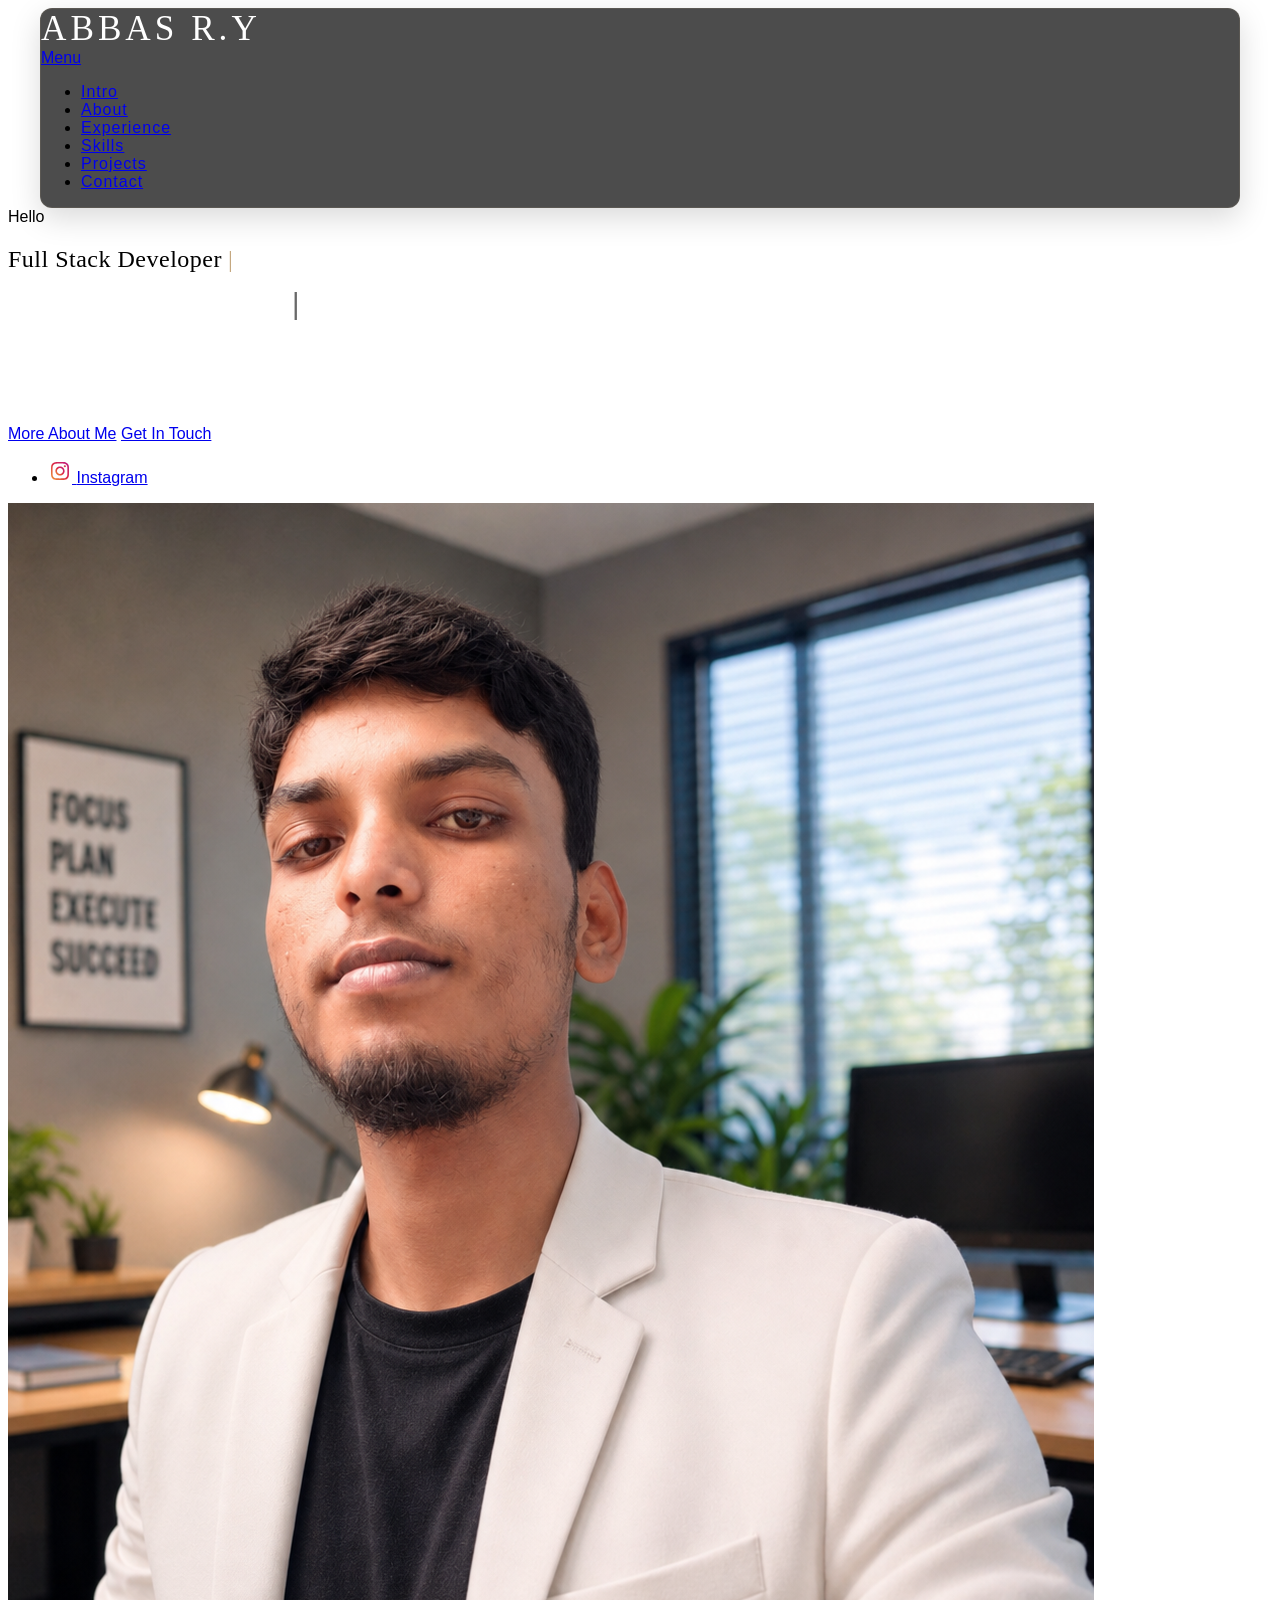
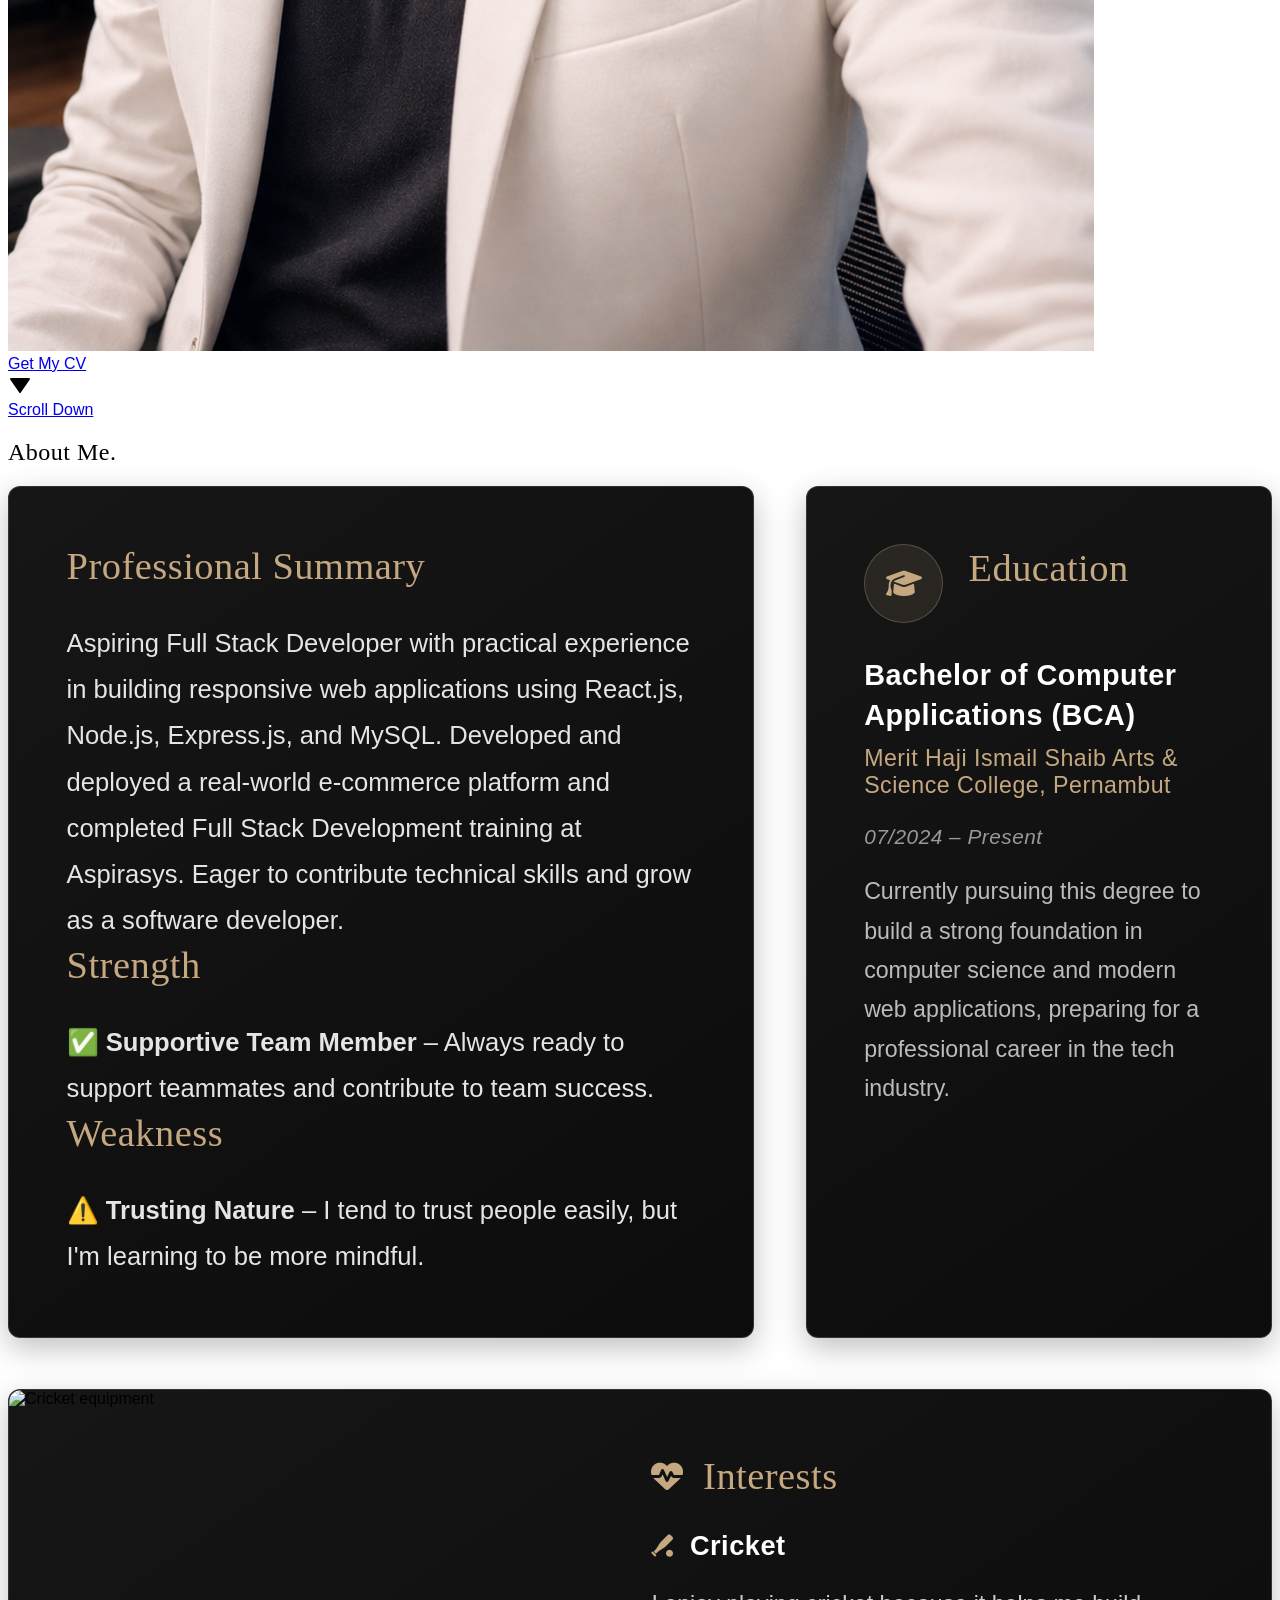
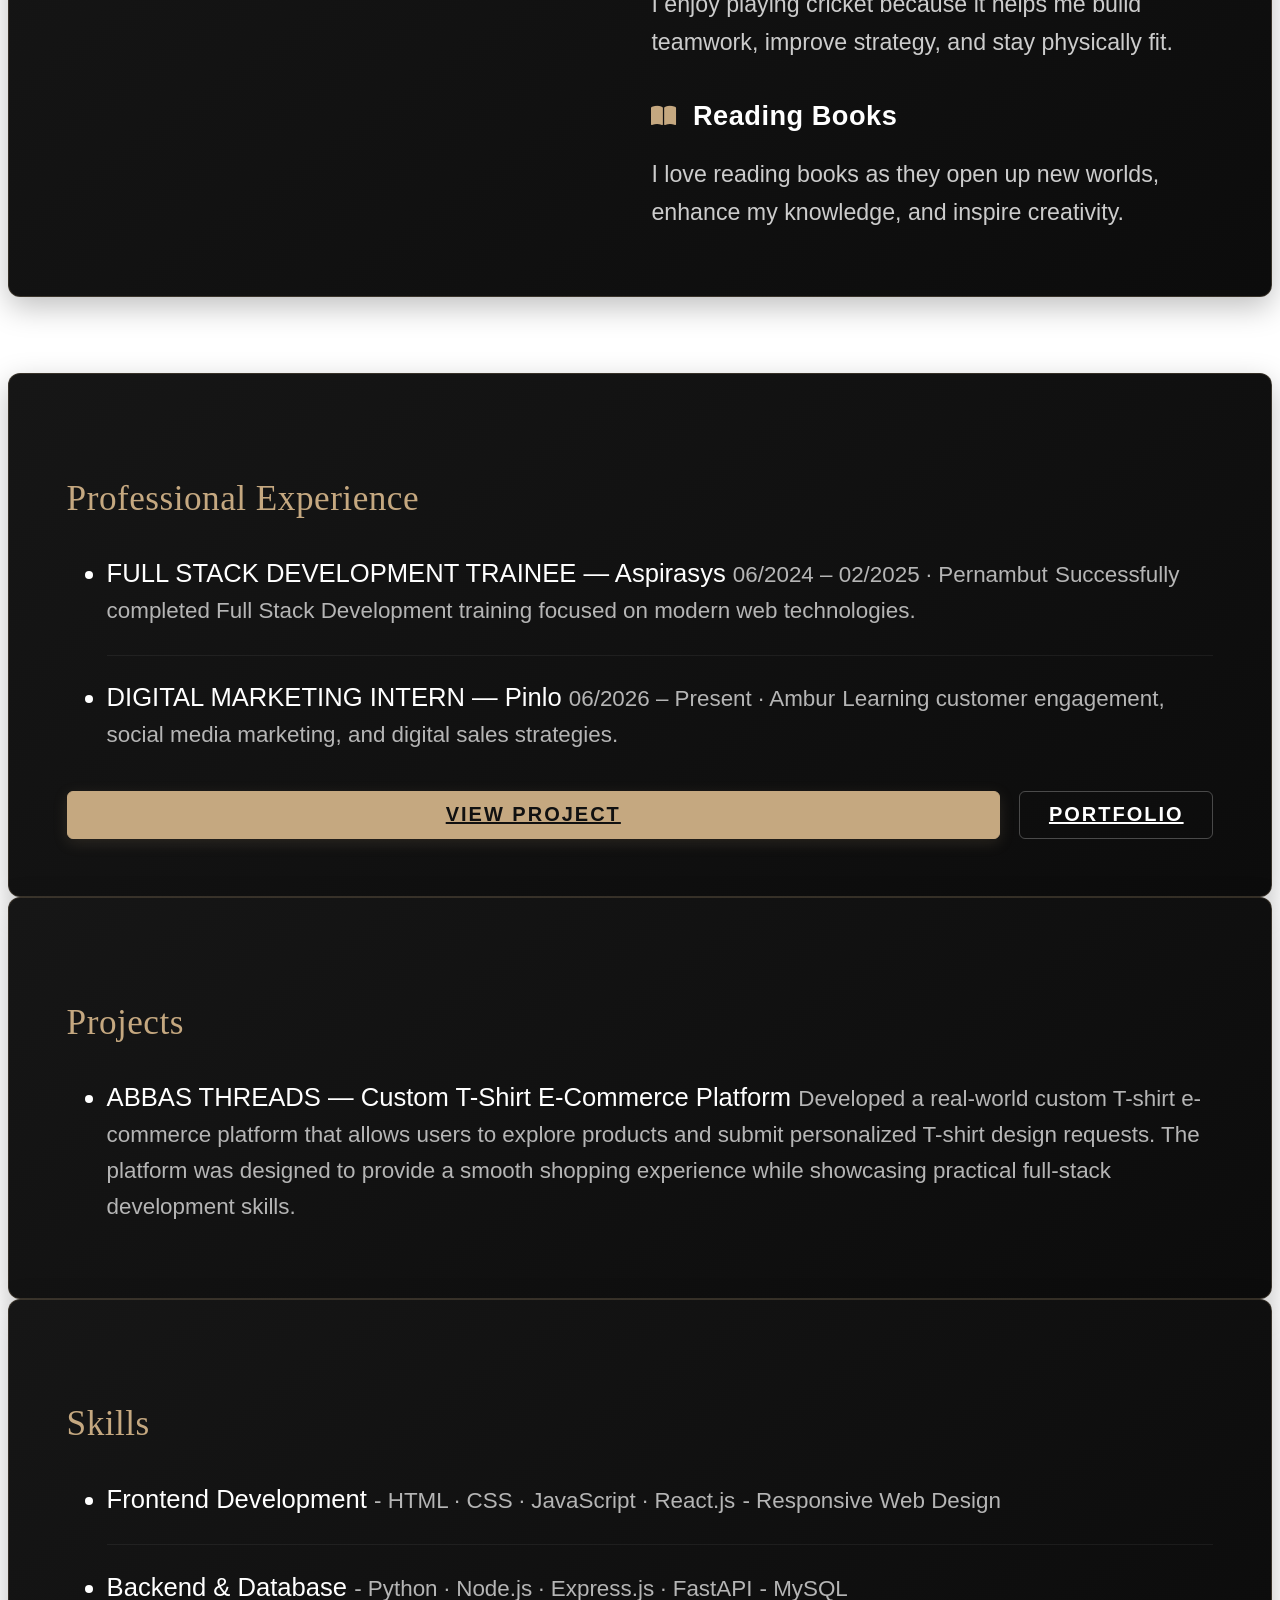
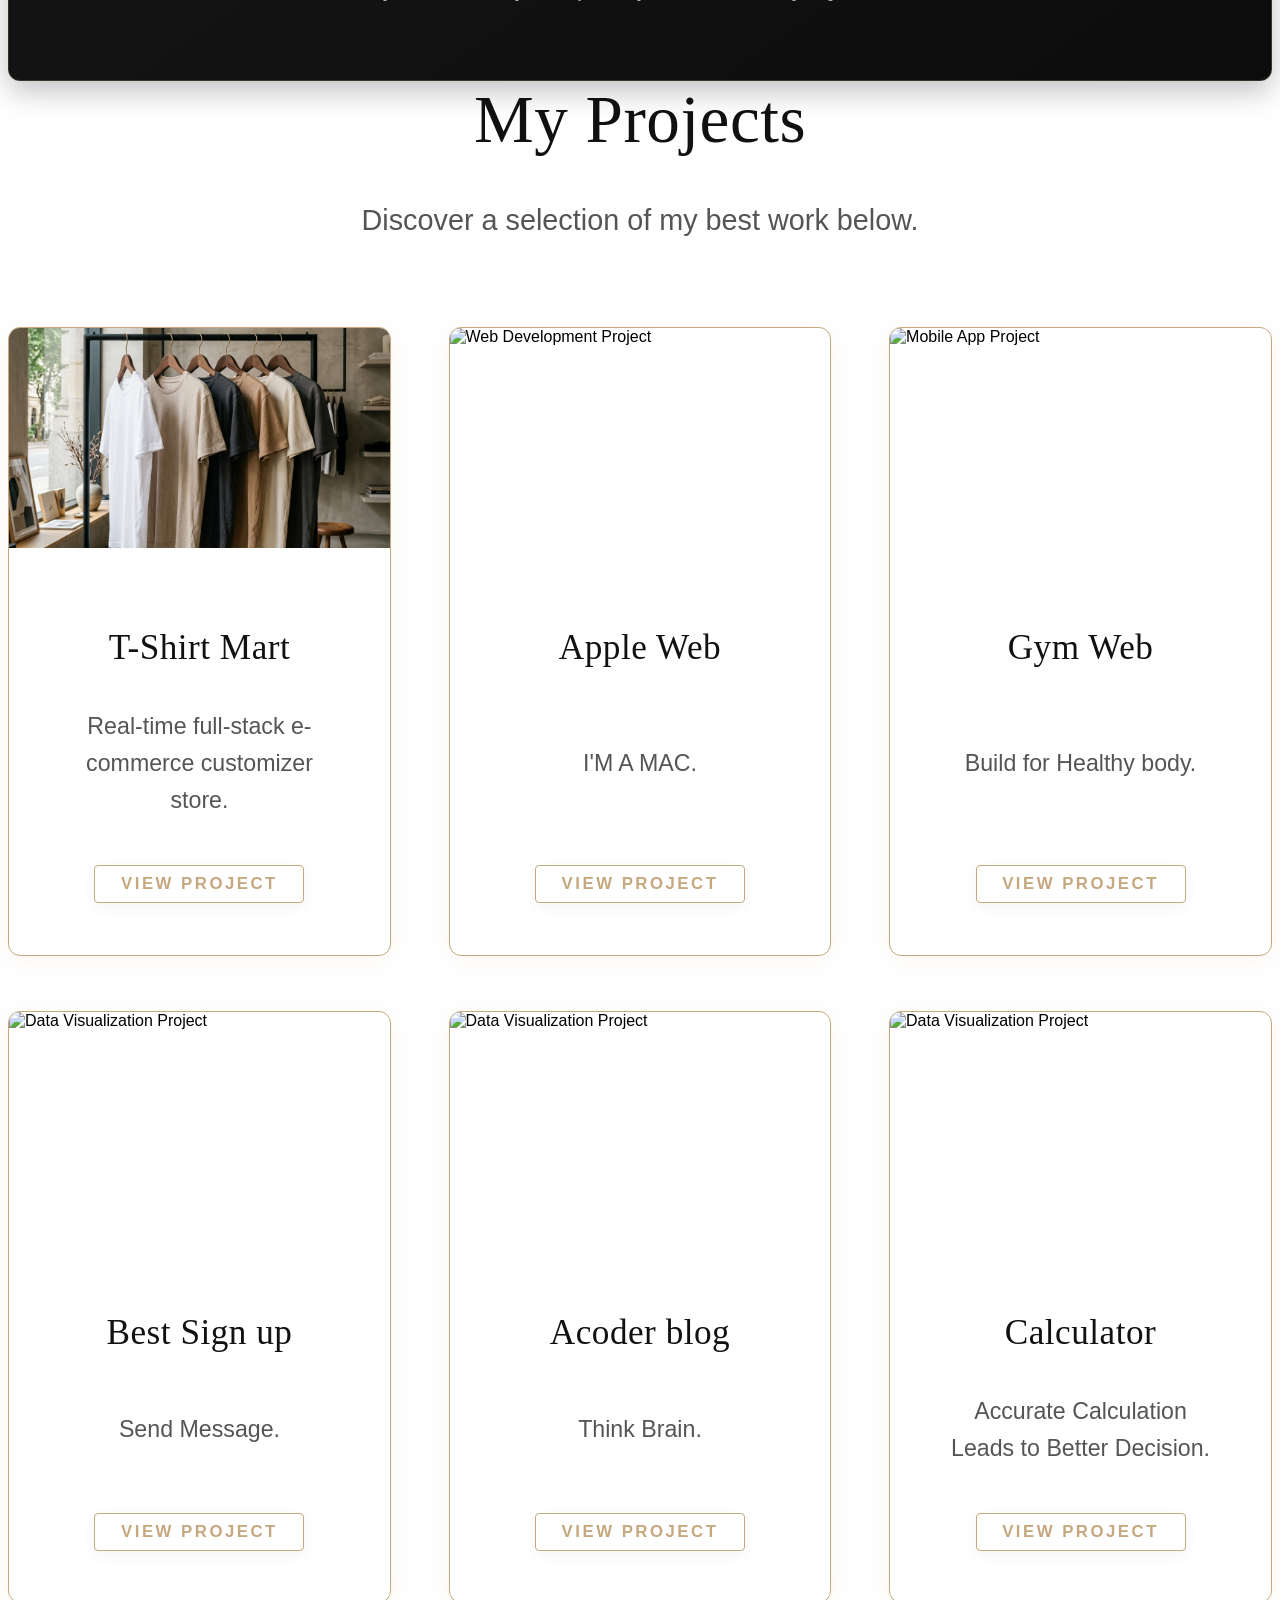
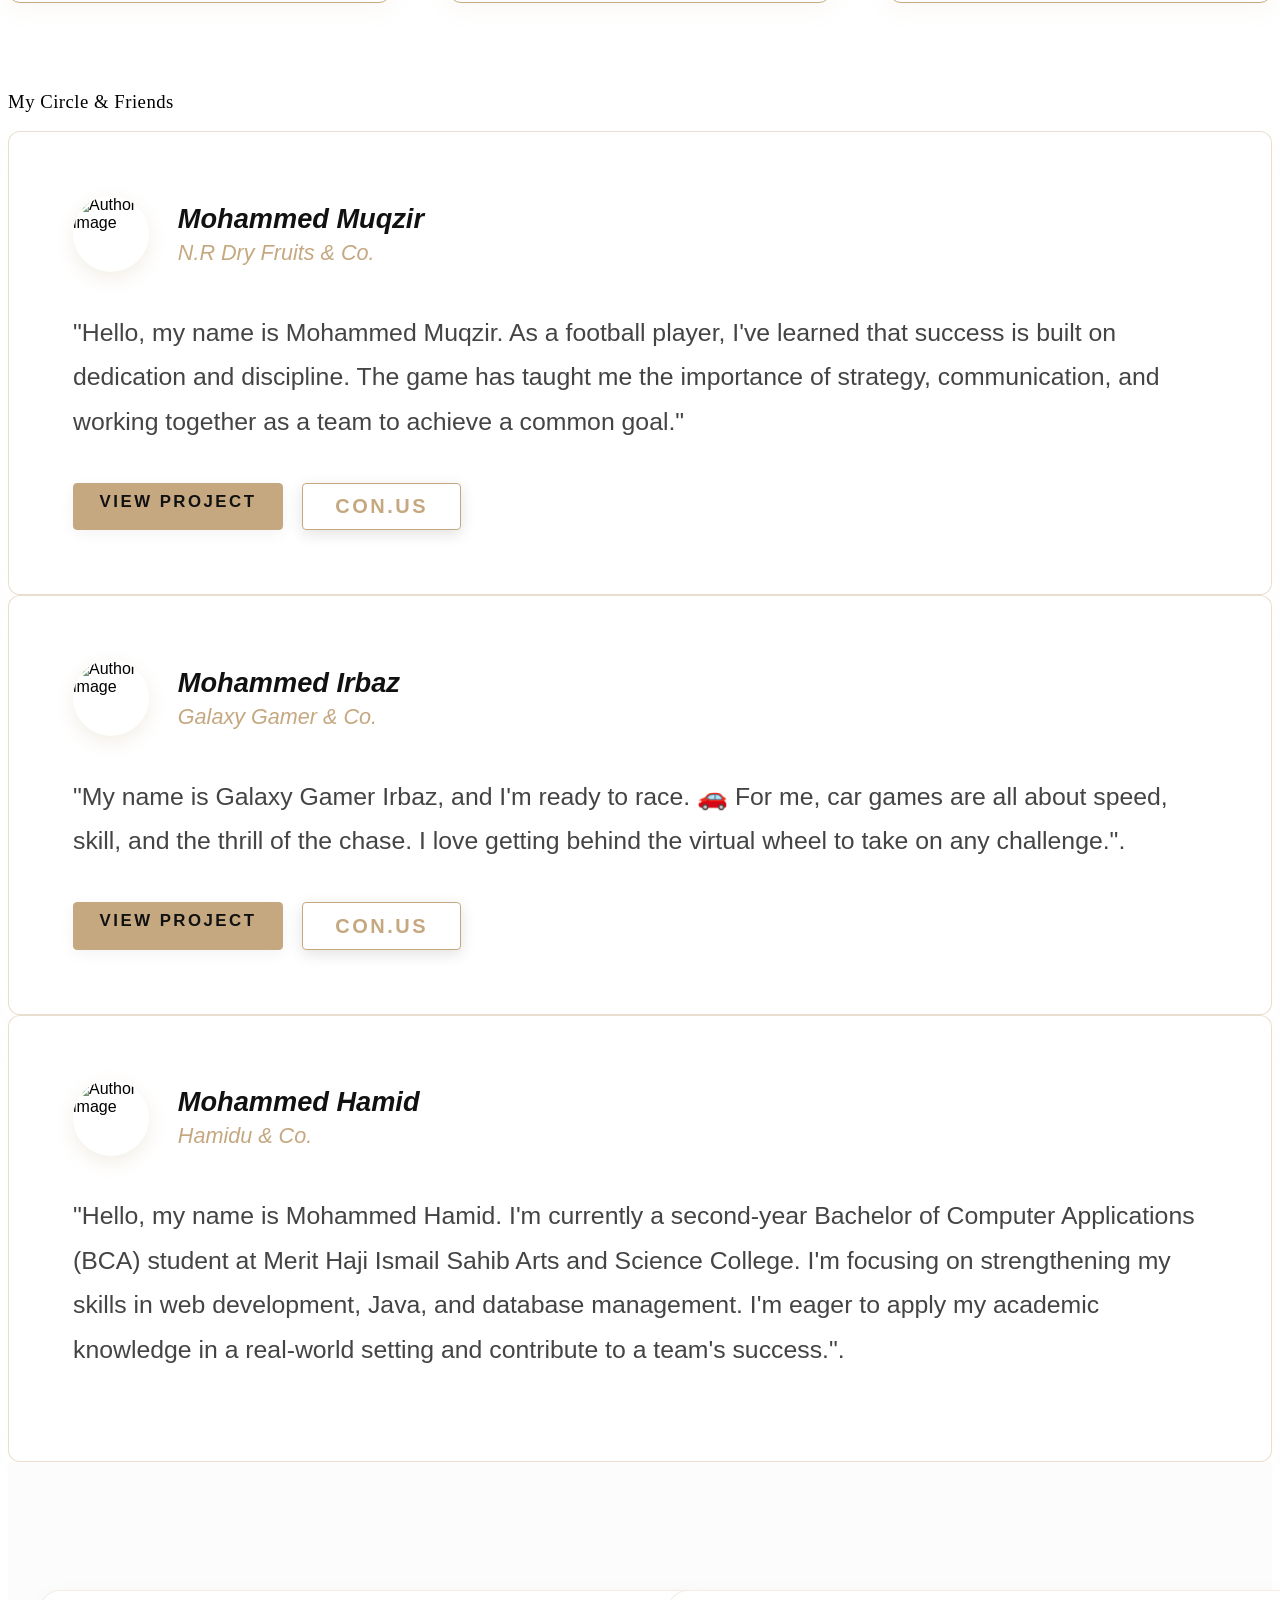
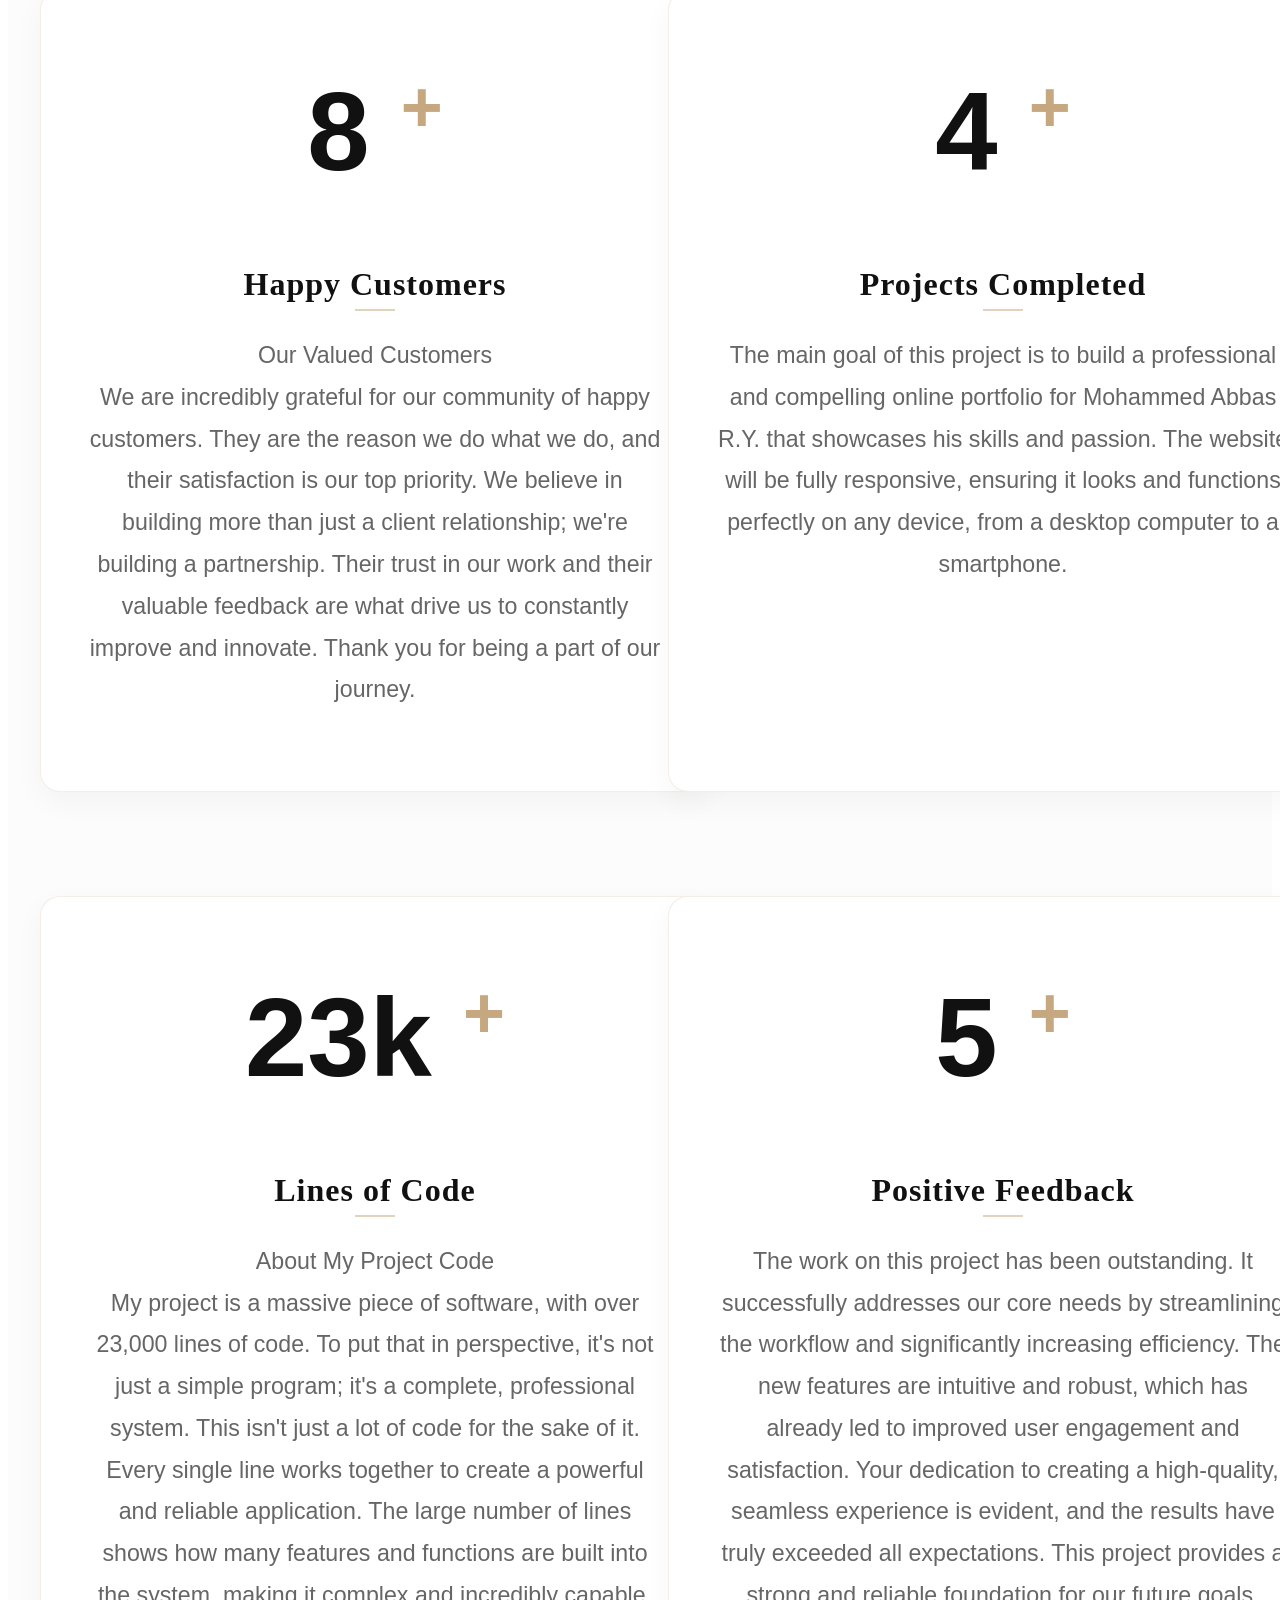
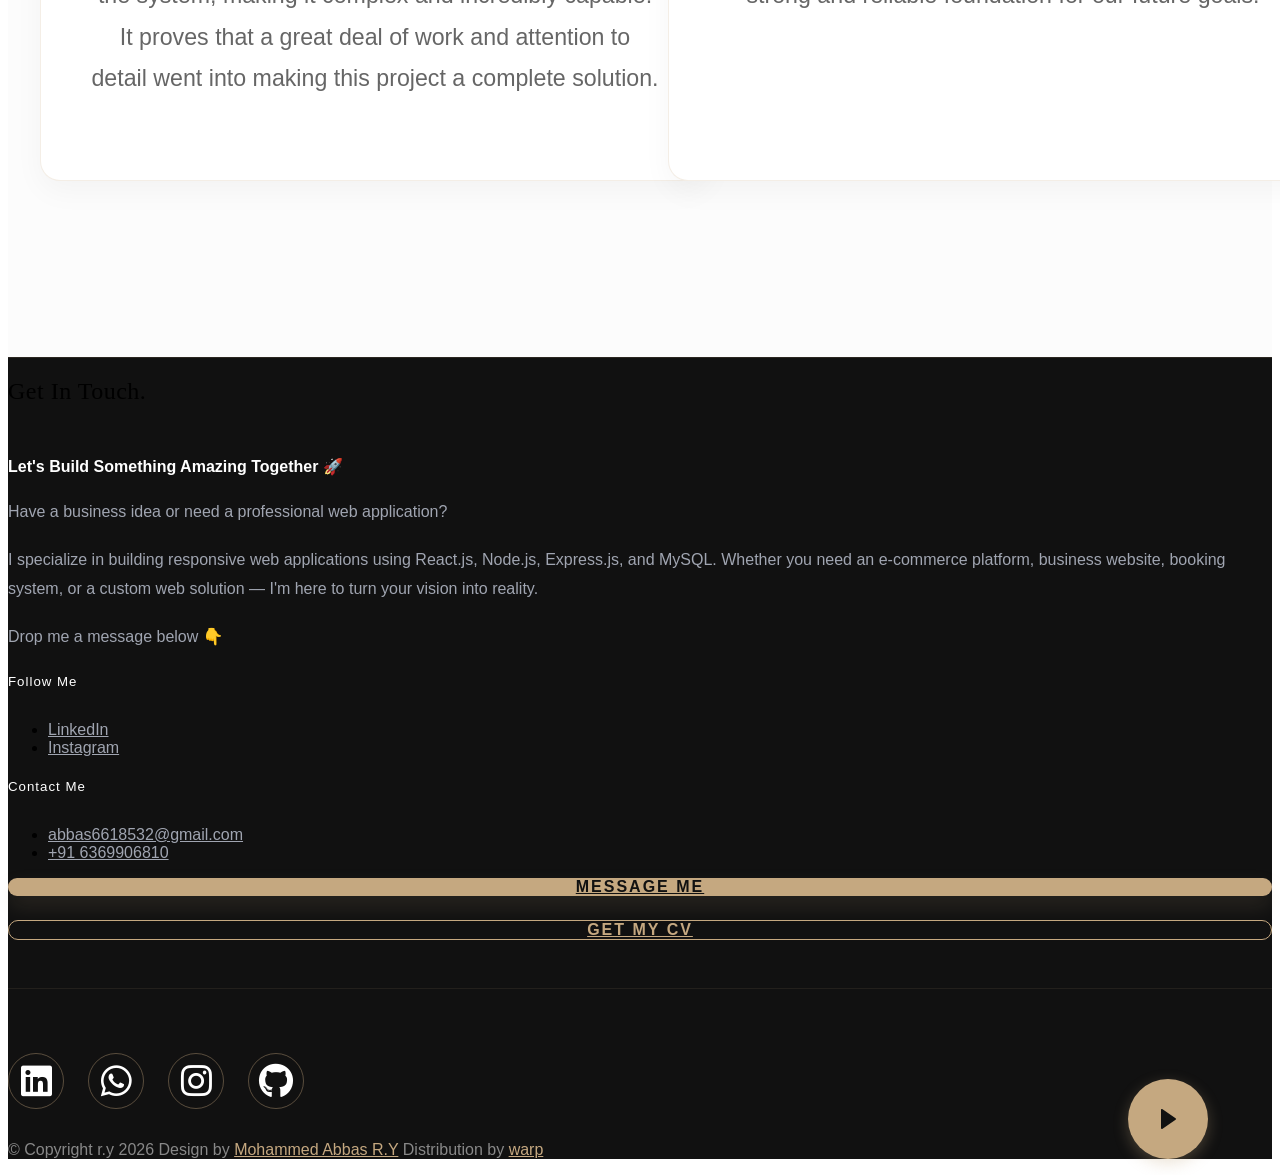
==== commit aa42340d: "Update profile layout and website texts" ====
--- a/index.html
+++ b/index.html
@@ -26,8 +26,7 @@
     <link rel="icon" type="image/png" sizes="32x32" href="favicon-32x32.png">
     <link rel="icon" type="image/png" sizes="16x16" href="favicon-16x16.png">
     <link rel="manifest" href="site.webmanifest">
-    <link rel="stylesheet" href="https://cdnjs.cloudflare.com/ajax/libs/font-awesome/7.0.1/css/all.min.css"
-        integrity="sha512-2SwdPD6INVrV/lHTZbO2nodKhrnDdJK9/kg2XD1r9uGqPo1cUbujc+IYdlYdEErWNu69gVcYgdxlmVmzTWnetw=="
+    <link rel="stylesheet" href="https://cdnjs.cloudflare.com/ajax/libs/font-awesome/6.5.1/css/all.min.css"
         crossorigin="anonymous" referrerpolicy="no-referrer" />
 
 </head>
@@ -95,7 +94,7 @@
                         <h1 class="s-intro__content-title" style="margin-bottom: 0.5rem;">
                             <span id="intro-title-typewriter">Full Stack Developer</span><span class="title-cursor">|</span>
                         </h1>
-                        <p id="typewriter-text" data-text="Aspiring Full Stack Developer with practical experience in building responsive web applications using React.js, Node.js, Express.js, and MySQL." style="font-size: 1.8rem; line-height: 1.6; max-width: 700px; margin: 0 auto 3rem auto; opacity: 0.8; min-height: 6rem;">
+                        <p id="typewriter-text" data-text="Turning ideas into powerful, scalable, and user-friendly web applications." style="font-size: 1.8rem; line-height: 1.6; max-width: 700px; margin: 0 auto 3rem auto; opacity: 0.8; min-height: 6rem;">
                         </p>
 
                         <div class="s-intro__content-btns">
@@ -176,19 +175,14 @@
                                 Aspiring Full Stack Developer with practical experience in building responsive web applications using React.js, Node.js, Express.js, and MySQL. Developed and deployed a real-world e-commerce platform and completed Full Stack Development training at Aspirasys. Eager to contribute technical skills and grow as a software developer.
                             </p>
                             
-                            <h3 class="about-card-subtitle">Career Objective</h3>
-                            <p class="about-bio-text" style="margin-bottom: 1.5rem;">
-                                Aspiring Full Stack Developer seeking an opportunity to build scalable web applications, solve real-world problems, and grow in a dynamic development environment.
-                            </p>
-                            
                             <h3 class="about-card-subtitle">Strength</h3>
                             <ul class="about-bio-text" style="list-style-type: none; padding: 0; margin-bottom: 2rem;">
-                                <li>✅ <strong>Quick Learner</strong> – I enjoy learning new technologies and adapting quickly to new challenges.</li>
+                                <li>✅ <strong>Supportive Team Member</strong> – Always ready to support teammates and contribute to team success.</li>
                             </ul>
                             
                             <h3 class="about-card-subtitle">Weakness</h3>
                             <ul class="about-bio-text" style="list-style-type: none; padding: 0;">
-                                <li>⚠️ <strong>Trusting Nature</strong> – I sometimes trust people too quickly.</li>
+                                <li>⚠️ <strong>Trusting Nature</strong> – I tend to trust people easily, but I'm learning to be more mindful.</li>
                             </ul>
                         </div>
                         
@@ -240,17 +234,17 @@
                                 <h4 class="s-about__block-title">Professional Experience</h4>
                                 <ul class="s-about__list">
                                     <li>
+                                        FULL STACK DEVELOPMENT TRAINEE — Aspirasys
+                                        <span>06/2024 – 02/2025 · Pernambut</span>
+                                        <span>
+                                            Successfully completed Full Stack Development training focused on modern web technologies.
+                                        </span>
+                                    </li>
+                                    <li>
                                         DIGITAL MARKETING INTERN — Pinlo
                                         <span>06/2026 – Present · Ambur</span>
                                         <span>
                                             Learning customer engagement, social media marketing, and digital sales strategies.
-                                        </span>
-                                    </li>
-                                    <li>
-                                        FULL STACK DEVELOPMENT TRAINEE — Aspirasys
-                                        <span>06/2024 – 02/2025 · Pernambut</span>
-                                        <span>
-                                            Successfully completed Full Stack Development training focused on modern web technologies.
                                         </span>
                                     </li>
                                 </ul>
@@ -286,7 +280,7 @@
 
                                     <li>
                                         Backend & Database
-                                        <span>- Node.js · Express.js</span>
+                                        <span>- Python · Node.js · Express.js · FastAPI</span>
                                         <span>- MySQL</span>
                                     </li>
                                 </ul>
@@ -310,57 +304,6 @@
 
             <!-- The responsive grid container for the cards -->
             <div class="projects-grid">
-
-
-                <!-- Card 1 -->
-                <div class="card bg-white rounded-xl shadow-lg overflow-hidden">
-                    <img class="w-full h-48 object-cover" src="ne.jpg" alt="Web Development Project">
-                    <div class="p-6 text-center">
-                        <h2 class="text-2xl font-semibold text-gray-800 mb-2">Apple Web</h2>
-                        <p class="text-gray-600 mb-4">I'M A MAC.</p>
-                        <a href="https://clone-proj-2-abbas.netlify.app/" class="view-button">View Project</a>
-                    </div>
-                </div>
-
-                <!-- Card 2 -->
-                <div class="card bg-white rounded-xl shadow-lg overflow-hidden">
-                    <img class="w-full h-48 object-cover" src="gy.jpg" alt="Mobile App Project">
-                    <div class="p-6 text-center">
-                        <h2 class="text-2xl font-semibold text-gray-800 mb-2">Gym Web</h2>
-                        <p class="text-gray-600 mb-4">Build for Healthy body.</p>
-                        <a href="https://gymforabbas.netlify.app/" class="view-button">View Project</a>
-                    </div>
-                </div>
-
-                <!-- Card 3 -->
-                <div class="card bg-white rounded-xl shadow-lg overflow-hidden">
-                    <img class="w-full h-48 object-cover" src="sign.jpg" alt="Data Visualization Project">
-                    <div class="p-6 text-center">
-                        <h2 class="text-2xl font-semibold text-gray-800 mb-2">Best Sign up</h2>
-                        <p class="text-gray-600 mb-4">Send Message.</p>
-                        <a href="https://form-abbas.netlify.app/" class="view-button">View Project</a>
-                    </div>
-                </div> <!-- Card 3 -->
-
-                <!-- Card 4 -->
-                <div class="card bg-white rounded-xl shadow-lg overflow-hidden">
-                    <img class="w-full h-48 object-cover" src="bos.jpg" alt="Data Visualization Project">
-                    <div class="p-6 text-center">
-                        <h2 class="text-2xl font-semibold text-gray-800 mb-2">Acoder blog</h2>
-                        <p class="text-gray-600 mb-4">Think Brain.</p>
-                        <a href="https://acoderwritter.netlify.app/" class="view-button">View Project</a>
-                    </div>
-                </div>
-
-                <!-- Card 5 -->
-                <div class="card bg-white rounded-xl shadow-lg overflow-hidden">
-                    <img class="w-full h-48 object-cover" src="calcu.png" alt="Data Visualization Project">
-                    <div class="p-6 text-center">
-                        <h2 class="text-2xl font-semibold text-gray-800 mb-2">Calculator</h2>
-                        <p class="text-gray-600 mb-4">Accurate Calculation Leads to Better Decision.</p>
-                        <a href="https://welcomeacoder.netlify.app/" class="view-button">View Project</a>
-                    </div>
-                </div>
 
                 <!-- Card 6 -->
                 <div class="card bg-white rounded-xl shadow-lg overflow-hidden">
@@ -372,6 +315,57 @@
                         <a href="https://t-shirtmart24.vercel.app/" class="view-button">View Project</a>
                     </div>
                 </div>
+
+                <!-- Card 1 -->
+                <div class="card bg-white rounded-xl shadow-lg overflow-hidden">
+                    <img class="w-full h-48 object-cover" src="ne.jpg" alt="Web Development Project">
+                    <div class="p-6 text-center">
+                        <h2 class="text-2xl font-semibold text-gray-800 mb-2">Apple Web</h2>
+                        <p class="text-gray-600 mb-4">I'M A MAC.</p>
+                        <a href="https://clone-proj-2-abbas.netlify.app/" class="view-button">View Project</a>
+                    </div>
+                </div>
+
+                <!-- Card 2 -->
+                <div class="card bg-white rounded-xl shadow-lg overflow-hidden">
+                    <img class="w-full h-48 object-cover" src="gy.jpg" alt="Mobile App Project">
+                    <div class="p-6 text-center">
+                        <h2 class="text-2xl font-semibold text-gray-800 mb-2">Gym Web</h2>
+                        <p class="text-gray-600 mb-4">Build for Healthy body.</p>
+                        <a href="https://gymforabbas.netlify.app/" class="view-button">View Project</a>
+                    </div>
+                </div>
+
+                <!-- Card 3 -->
+                <div class="card bg-white rounded-xl shadow-lg overflow-hidden">
+                    <img class="w-full h-48 object-cover" src="sign.jpg" alt="Data Visualization Project">
+                    <div class="p-6 text-center">
+                        <h2 class="text-2xl font-semibold text-gray-800 mb-2">Best Sign up</h2>
+                        <p class="text-gray-600 mb-4">Send Message.</p>
+                        <a href="https://form-abbas.netlify.app/" class="view-button">View Project</a>
+                    </div>
+                </div> <!-- Card 3 -->
+
+                <!-- Card 4 -->
+                <div class="card bg-white rounded-xl shadow-lg overflow-hidden">
+                    <img class="w-full h-48 object-cover" src="bos.jpg" alt="Data Visualization Project">
+                    <div class="p-6 text-center">
+                        <h2 class="text-2xl font-semibold text-gray-800 mb-2">Acoder blog</h2>
+                        <p class="text-gray-600 mb-4">Think Brain.</p>
+                        <a href="https://acoderwritter.netlify.app/" class="view-button">View Project</a>
+                    </div>
+                </div>
+
+                <!-- Card 5 -->
+                <div class="card bg-white rounded-xl shadow-lg overflow-hidden">
+                    <img class="w-full h-48 object-cover" src="calcu.png" alt="Data Visualization Project">
+                    <div class="p-6 text-center">
+                        <h2 class="text-2xl font-semibold text-gray-800 mb-2">Calculator</h2>
+                        <p class="text-gray-600 mb-4">Accurate Calculation Leads to Better Decision.</p>
+                        <a href="https://welcomeacoder.netlify.app/" class="view-button">View Project</a>
+                    </div>
+                </div>
+
 
             </div> <!-- Grid -->
                 </div> <!-- end column -->
@@ -447,22 +441,7 @@
                             </p>
                         </div> <!-- end s-testimonials__slide -->
 
-                        <div class="s-testimonials__slide swiper-slide">
-                            <div class="s-testimonials__author">
-                                <img src="ibra.jpg" alt="Author image" class="s-testimonials__avatar">
-                                <cite class="s-testimonials__cite">
-                                    <strong>Mohammed Ibrahim</strong>
-                                    <span>Design & Co.</span>
-                                </cite>
-                            </div>
-                            <p>
-                                "I believe that good design is about more than just looking good—it's about creating a
-                                seamless and meaningful experience for the user. Every detail matters."
-                            </p>
-                            <div class="lern">
-                                <a href="http://mohammedibrahimking.netlify.app" class="btn-primary">View Project</a>
-                            </div>
-                        </div> <!-- end s-testimonials__slide -->
+
 
                     </div> <!-- end swiper-wrapper -->
 
--- a/css/custom.css
+++ b/css/custom.css
@@ -1310,6 +1310,7 @@
         --content-padding-bottom: 0 !important;
         --content-padding-top: max(14rem, 20vh) !important;
     }
+
     .about-bio-text {
         font-size: 1.3rem !important;
         line-height: 1.6 !important;
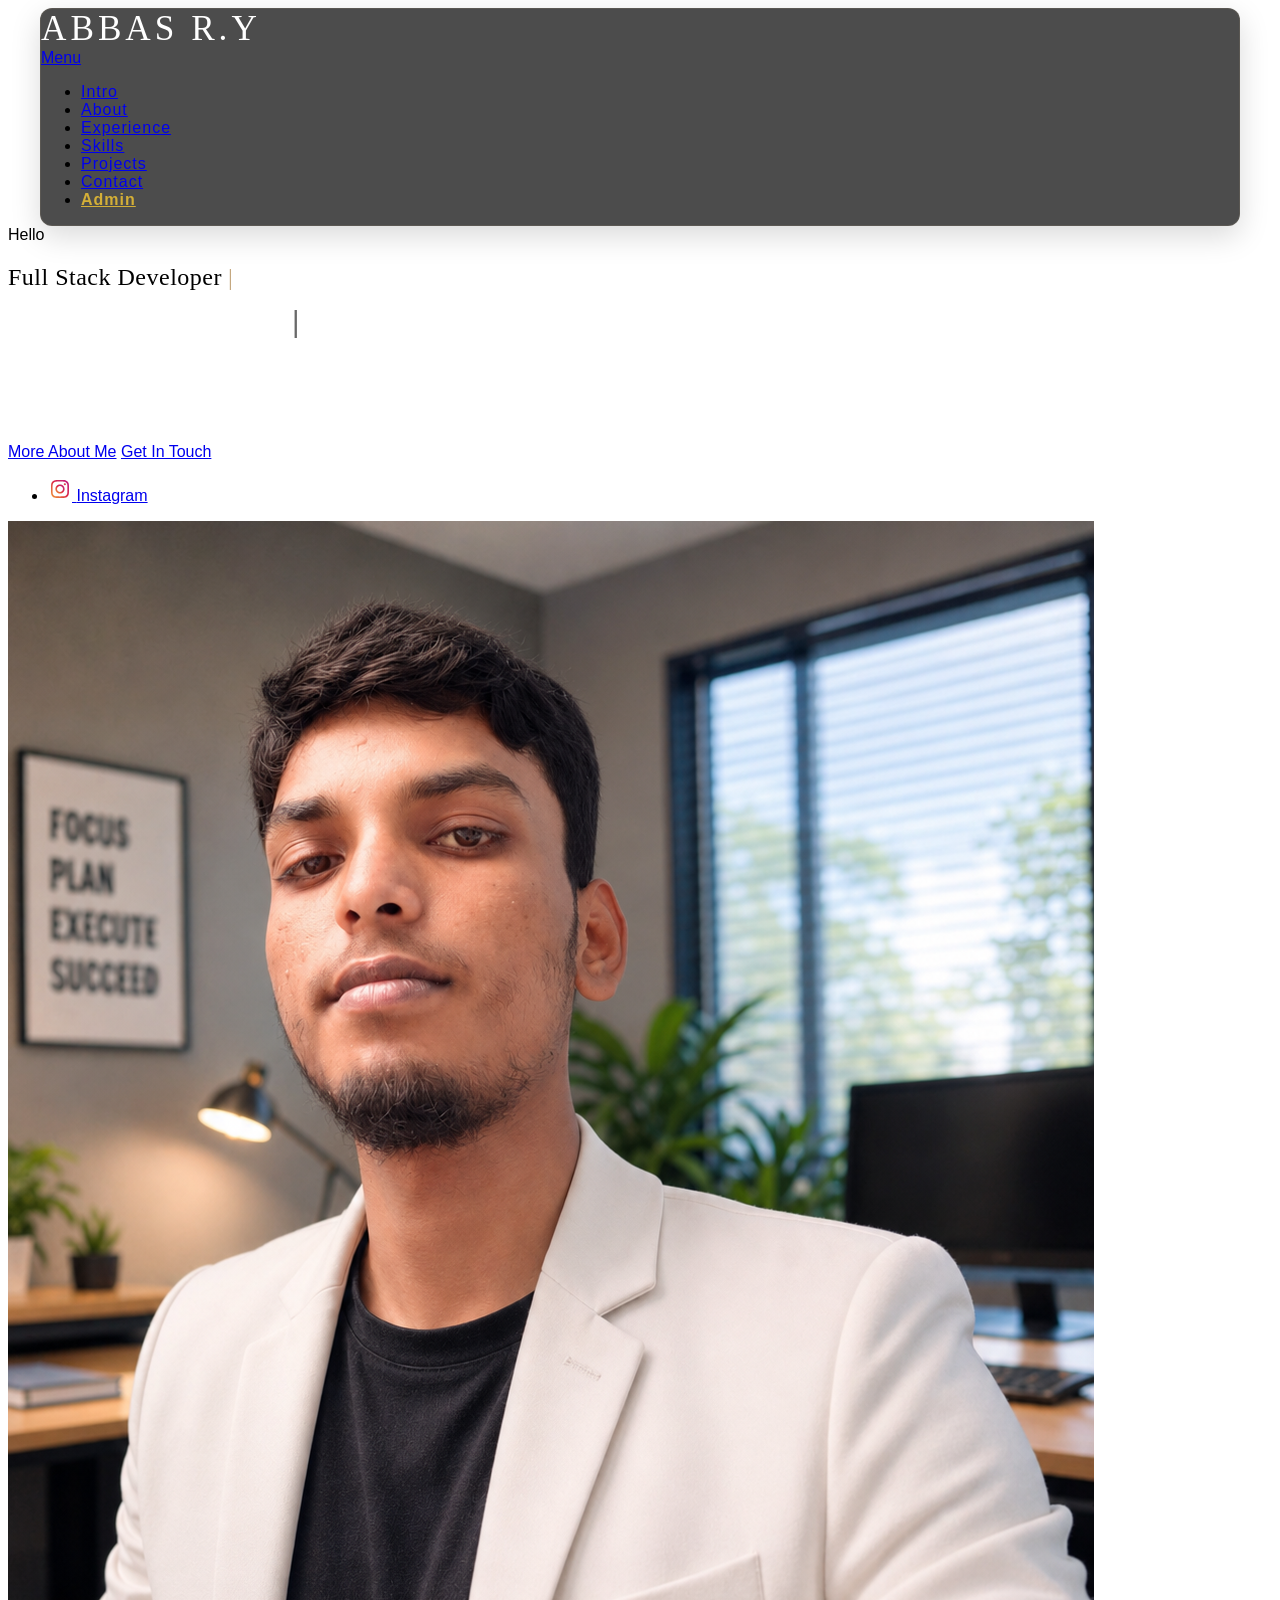
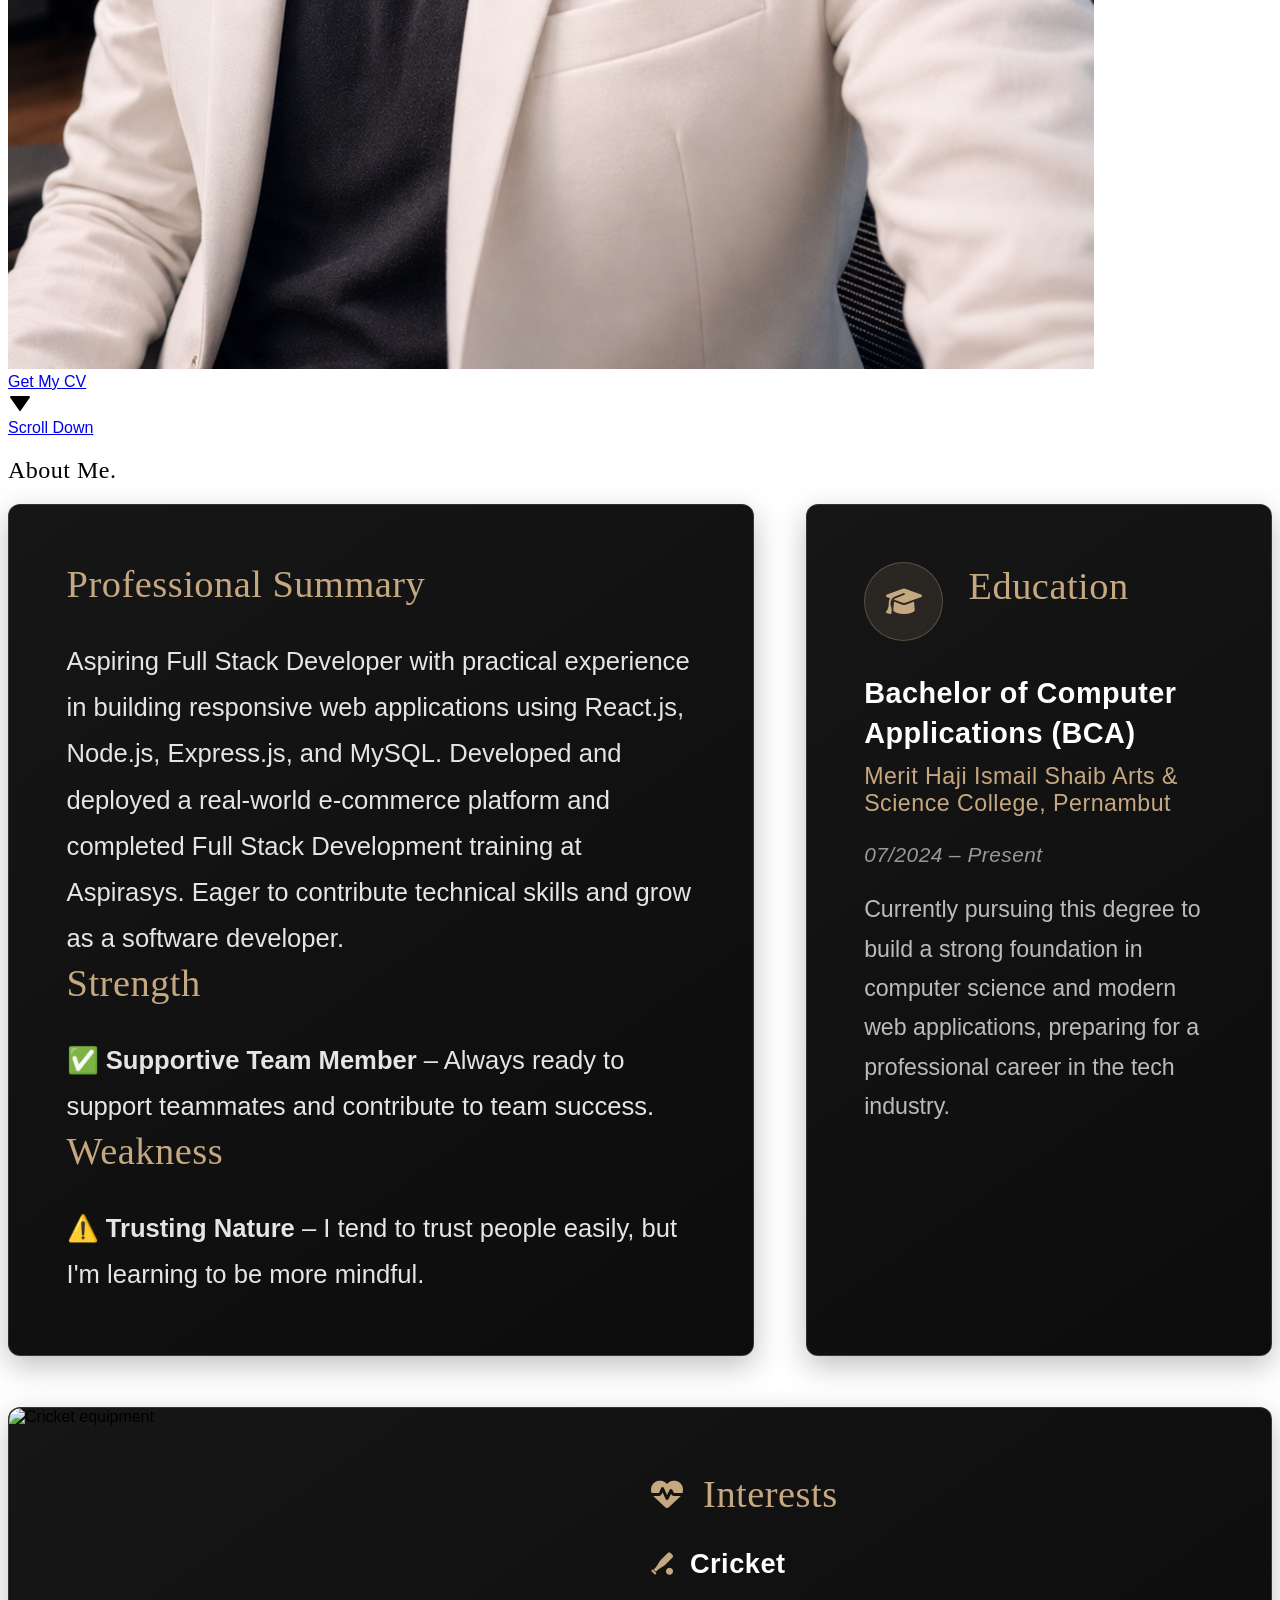
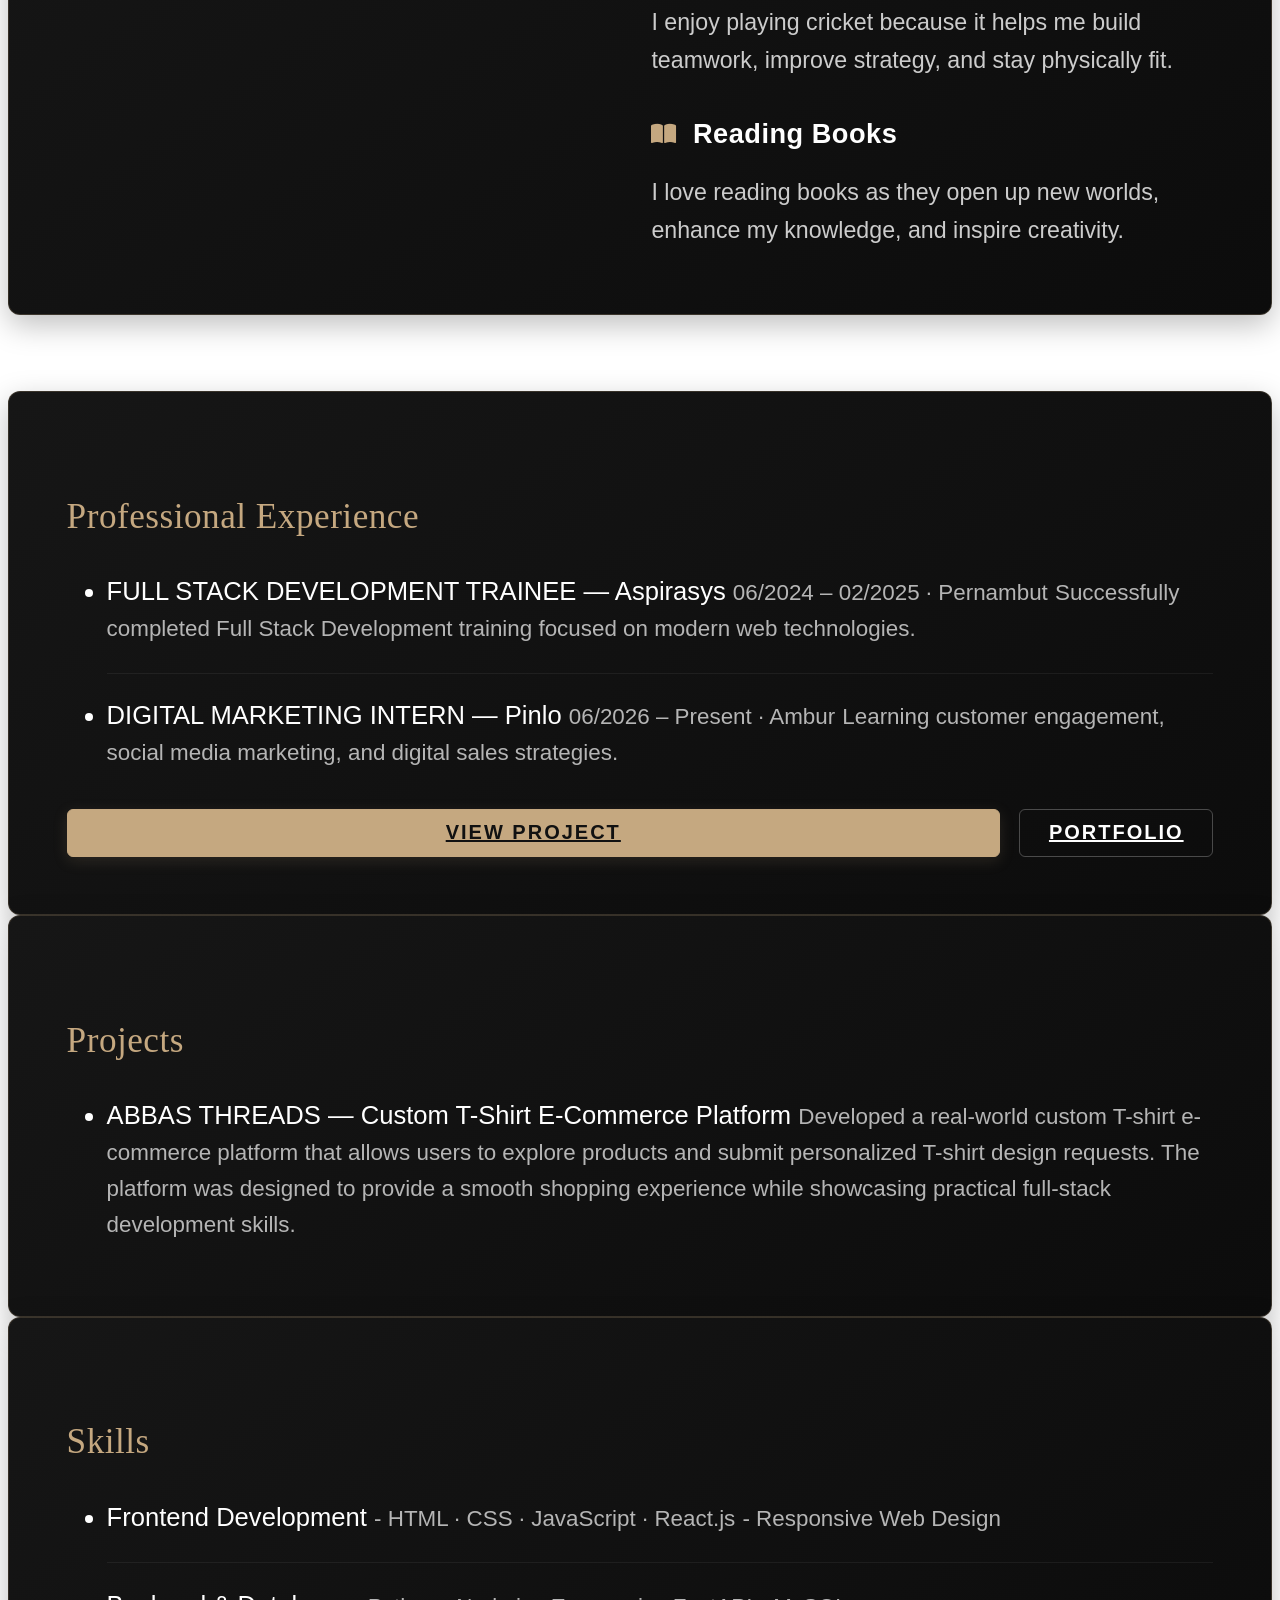
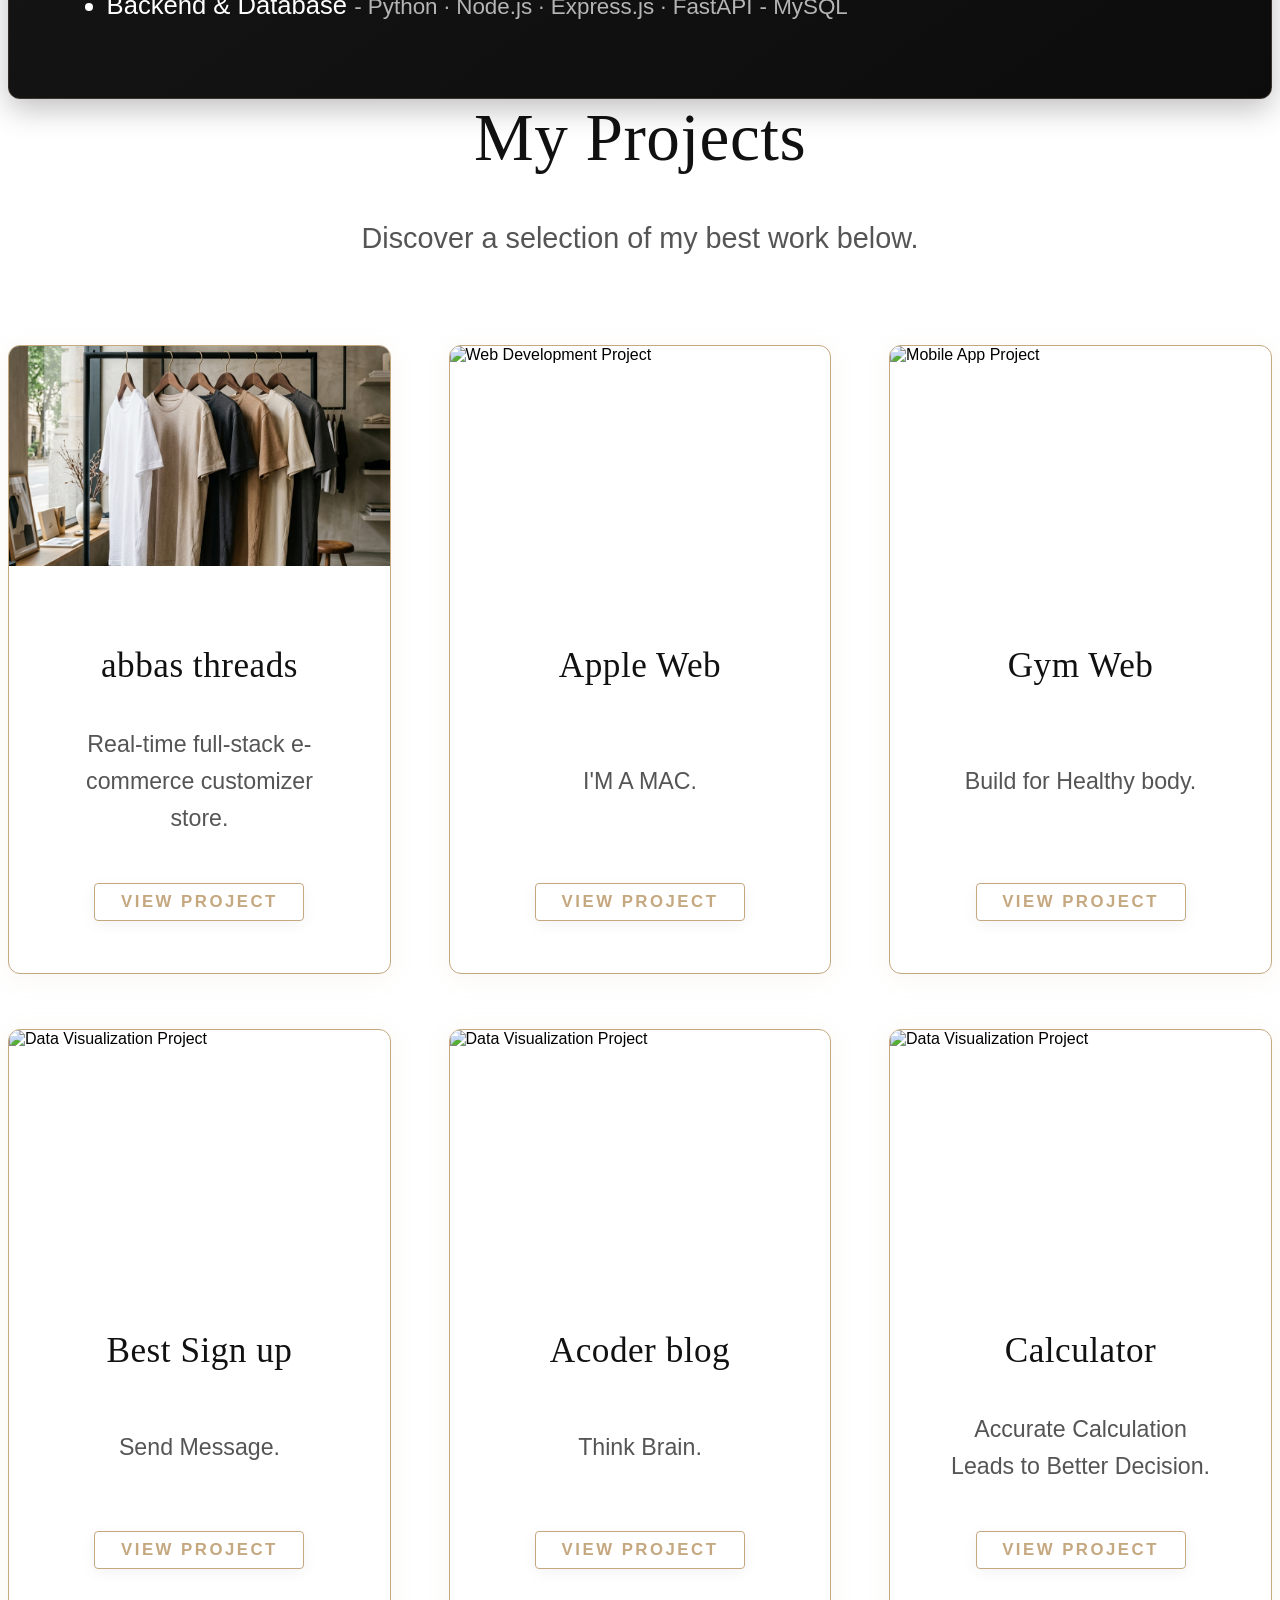
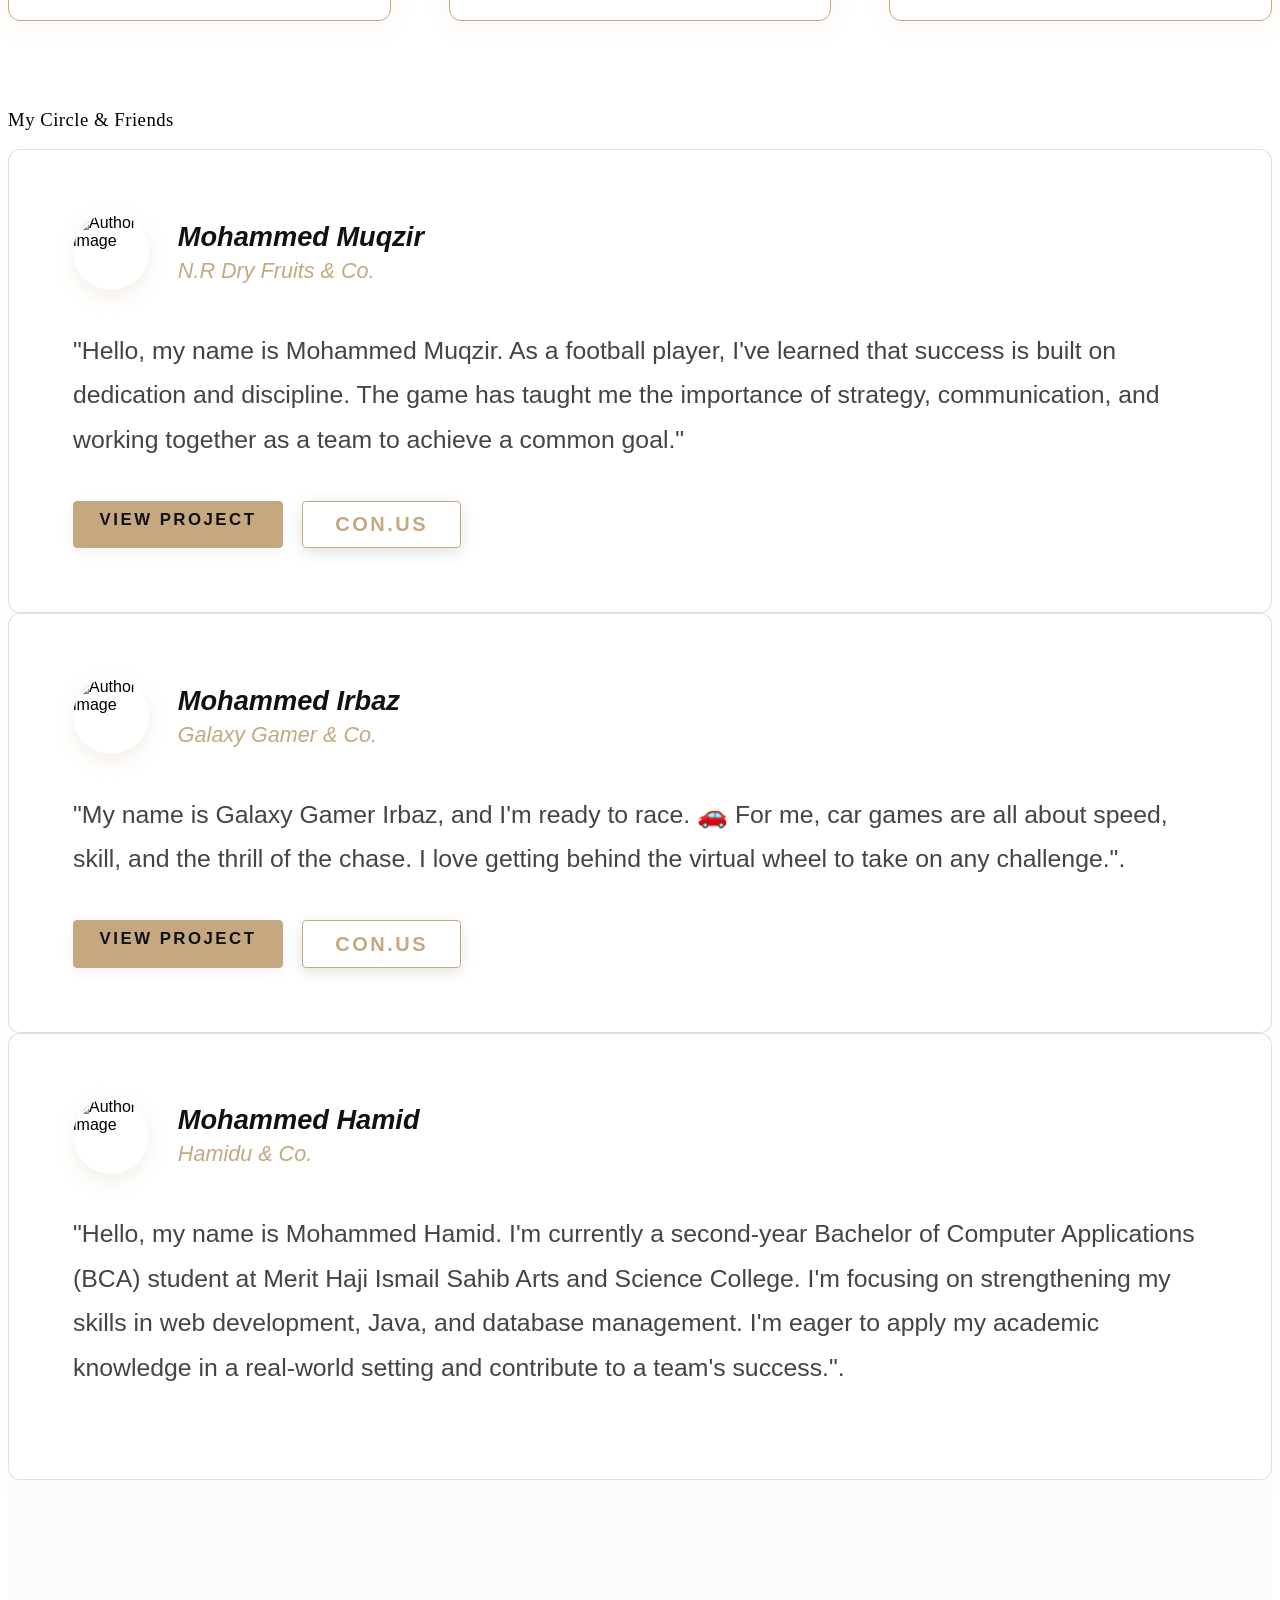
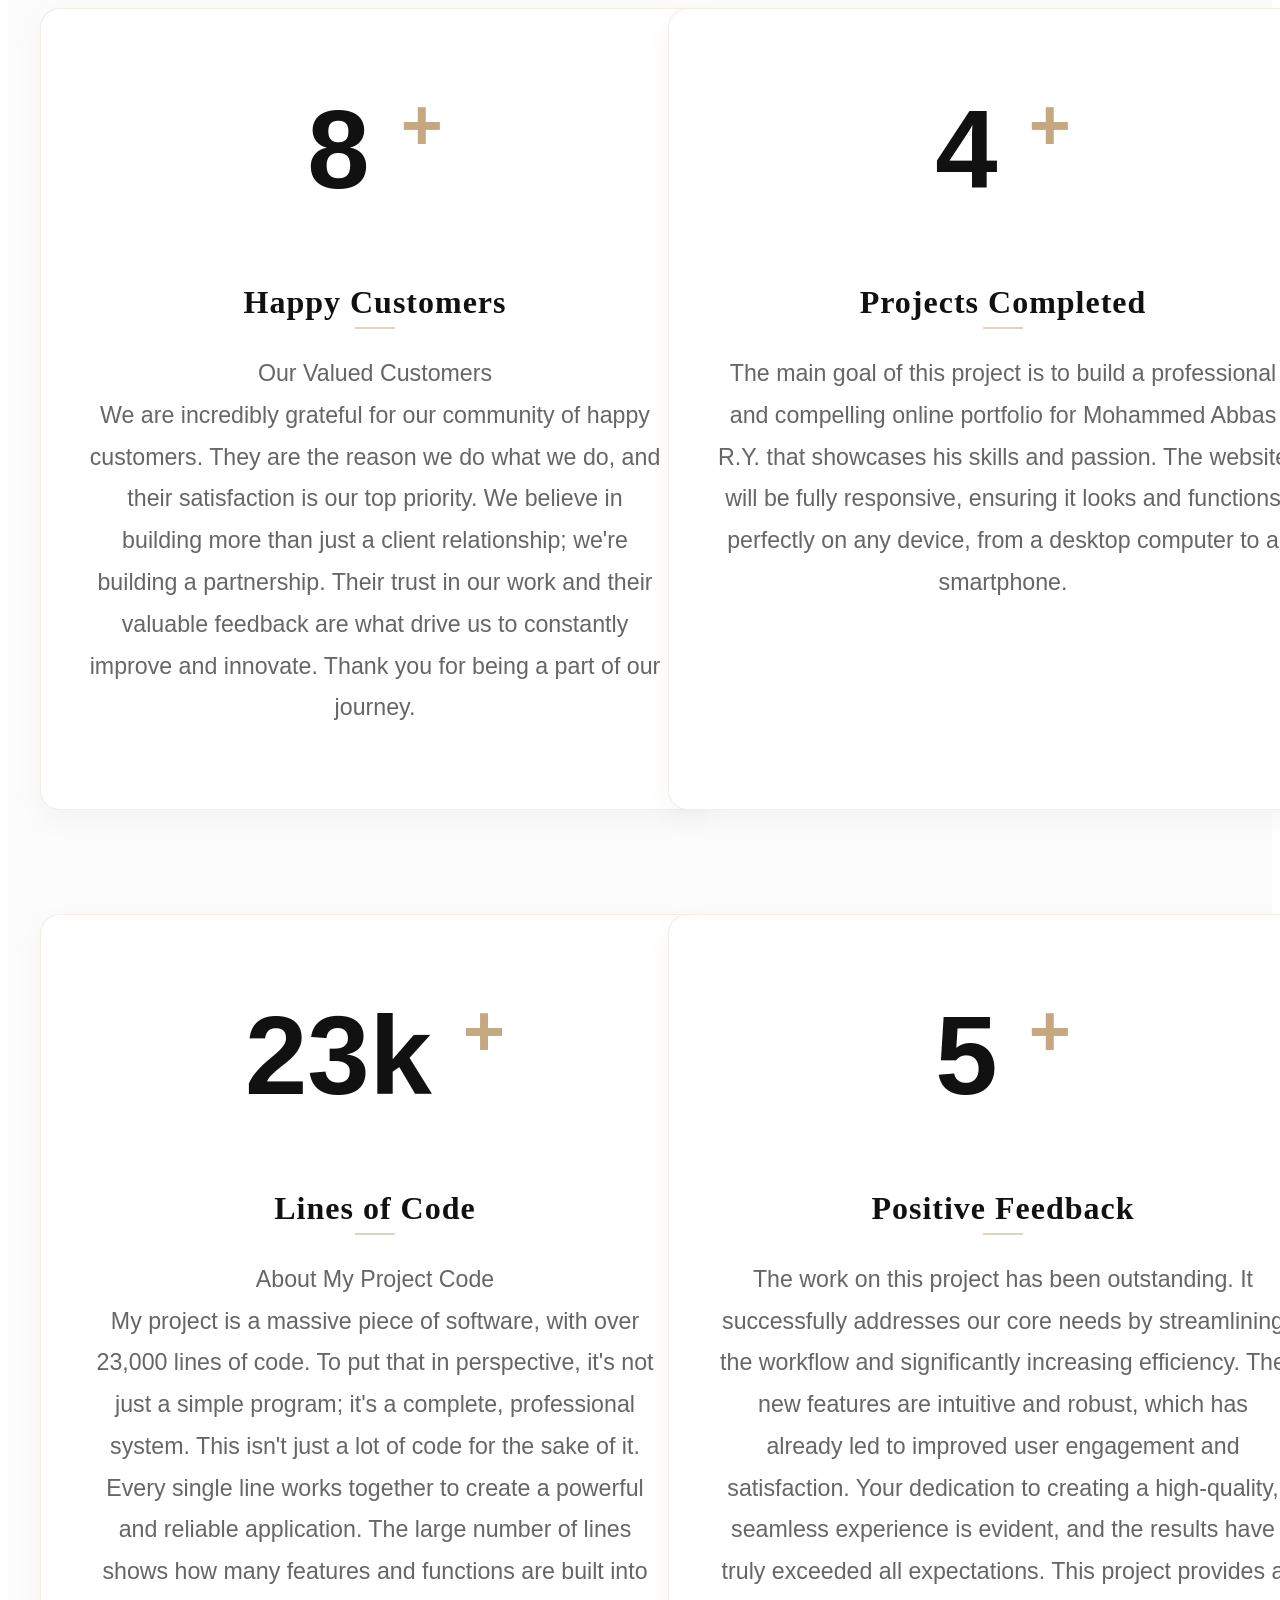
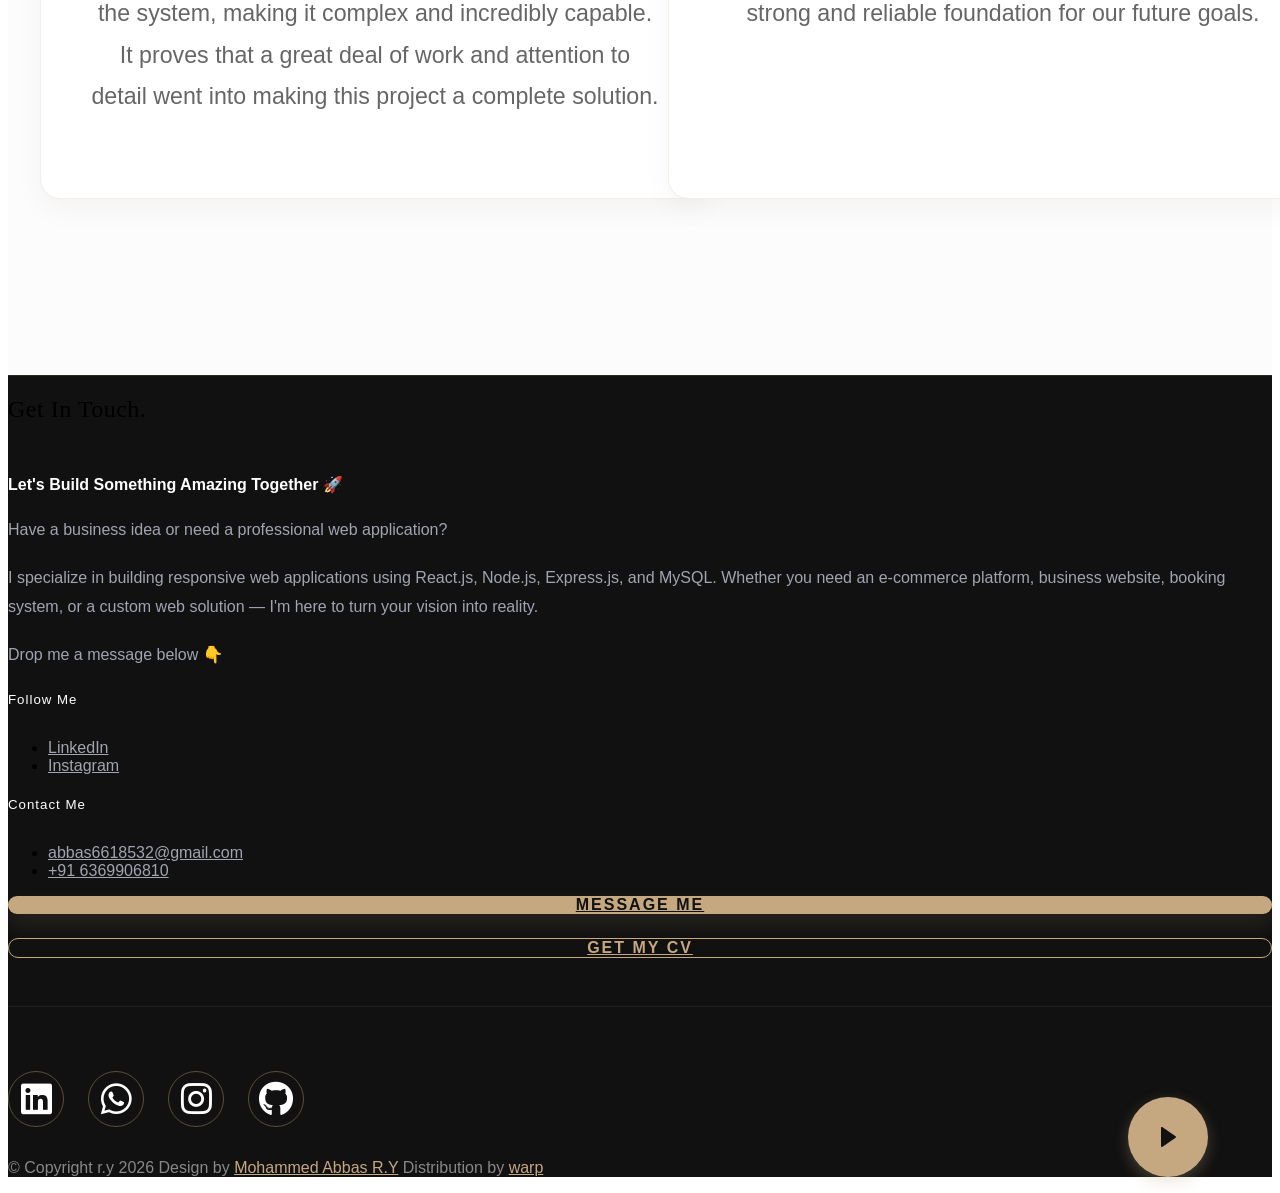
==== commit 64dd4e87: "Update T-Shirt Mart title to abbas threads" ====
--- a/index.html
+++ b/index.html
@@ -74,6 +74,7 @@
                         <li><a class="smoothscroll" href="#skills">Skills</a></li>
                         <li><a class="smoothscroll" href="#projects">Projects</a></li>
                         <li><a class="smoothscroll" href="#footer">Contact</a></li>
+                        <li><a href="admin.html" style="color: var(--color-gold, #d4af37); font-weight: 600;">Admin</a></li>
                     </ul> <!-- s-header__menu-links -->
                 </nav> <!-- end s-header__nav -->
 
@@ -310,7 +311,7 @@
                     <img class="w-full h-48 object-cover tshirt-card-img" src="tshirt_project.png"
                         alt="T-Shirt Mart Project">
                     <div class="p-6 text-center">
-                        <h2 class="text-2xl font-semibold text-gray-800 mb-2">T-Shirt Mart</h2>
+                        <h2 class="text-2xl font-semibold text-gray-800 mb-2">abbas threads</h2>
                         <p class="text-gray-600 mb-4">Real-time full-stack e-commerce customizer store.</p>
                         <a href="https://t-shirtmart24.vercel.app/" class="view-button">View Project</a>
                     </div>
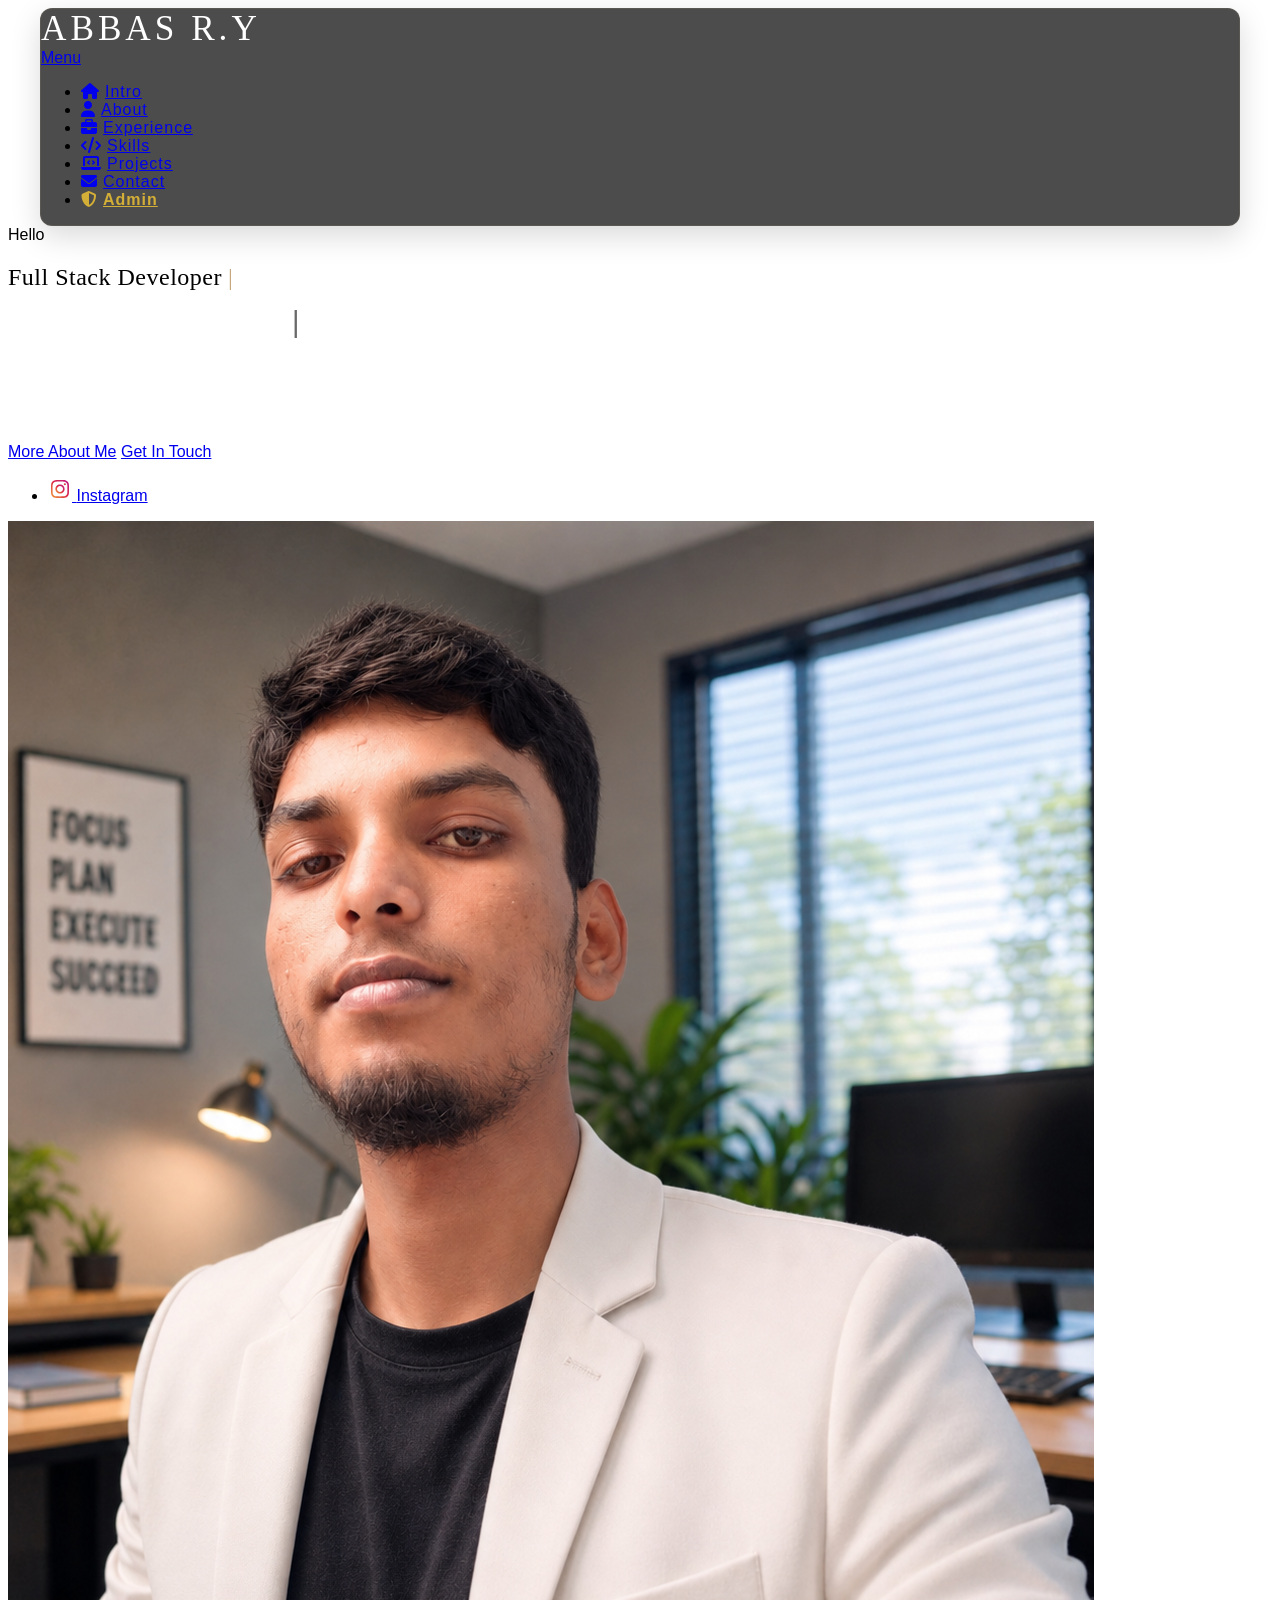
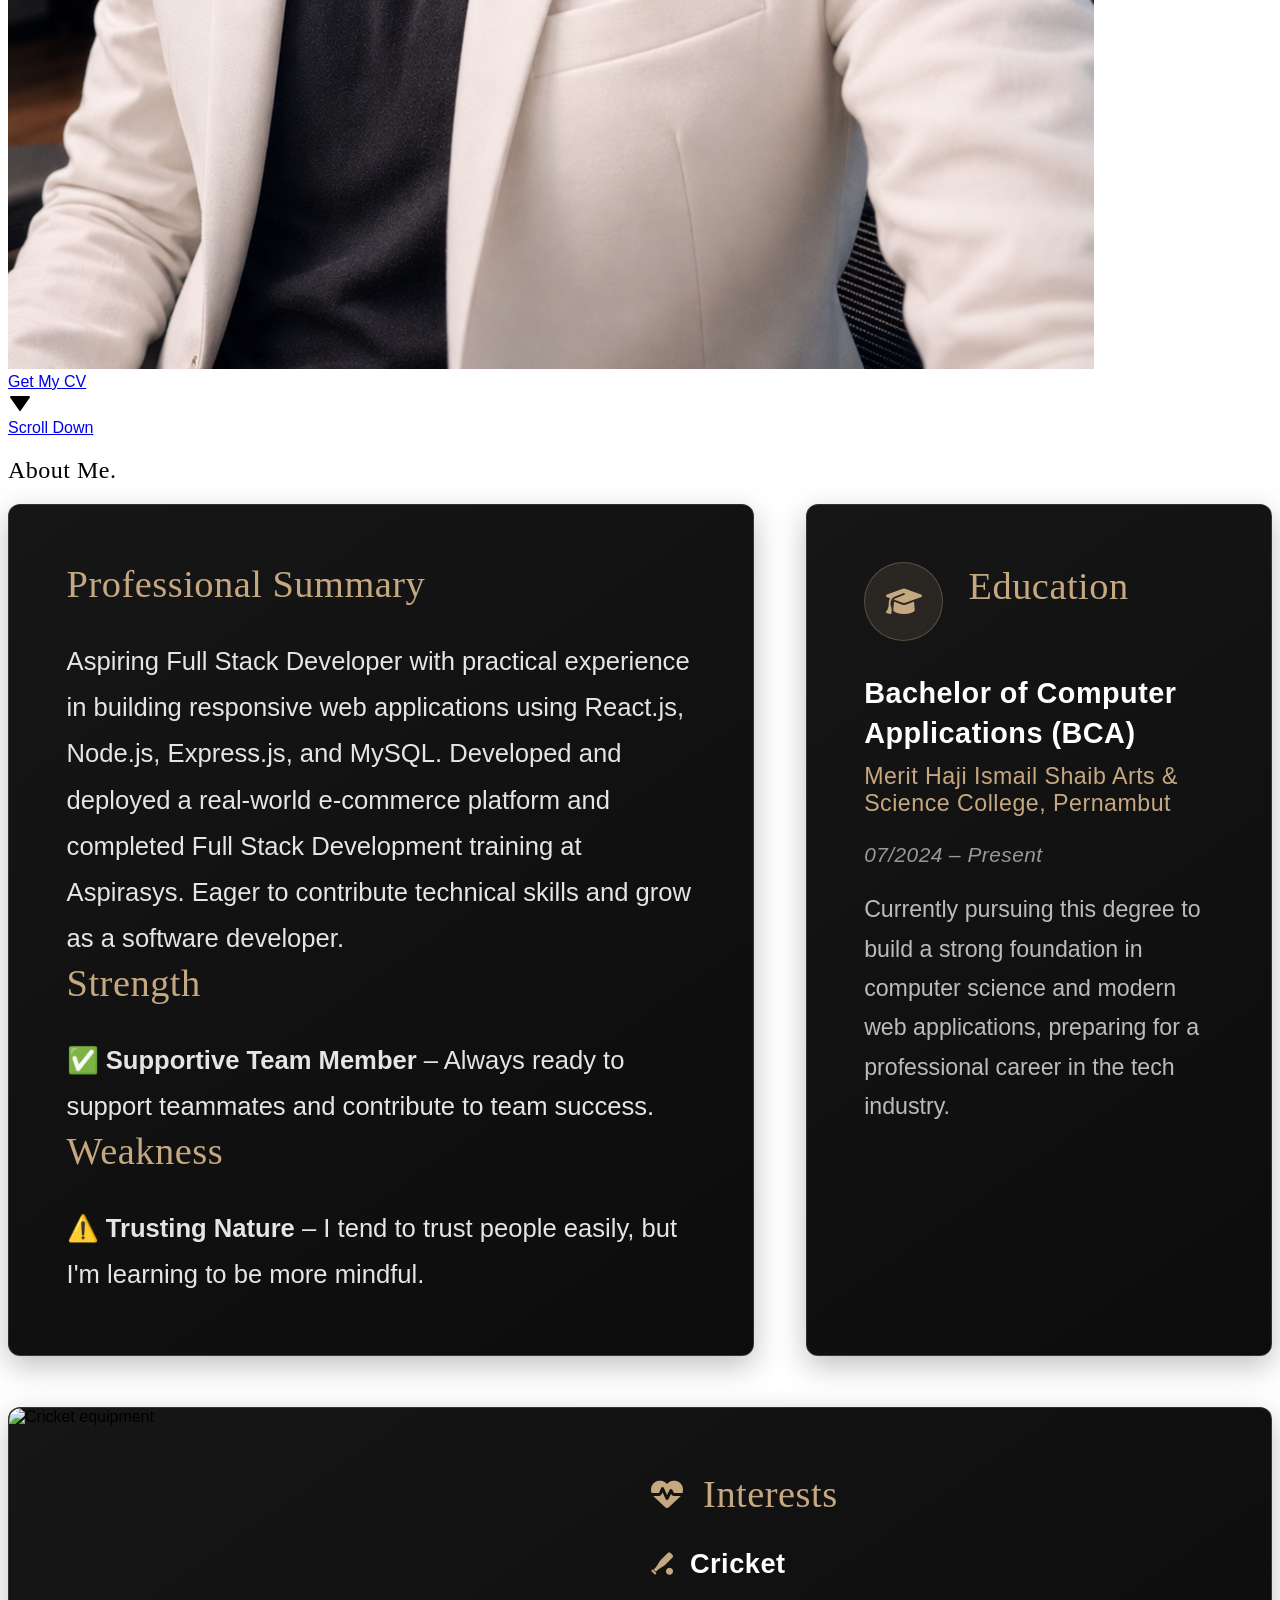
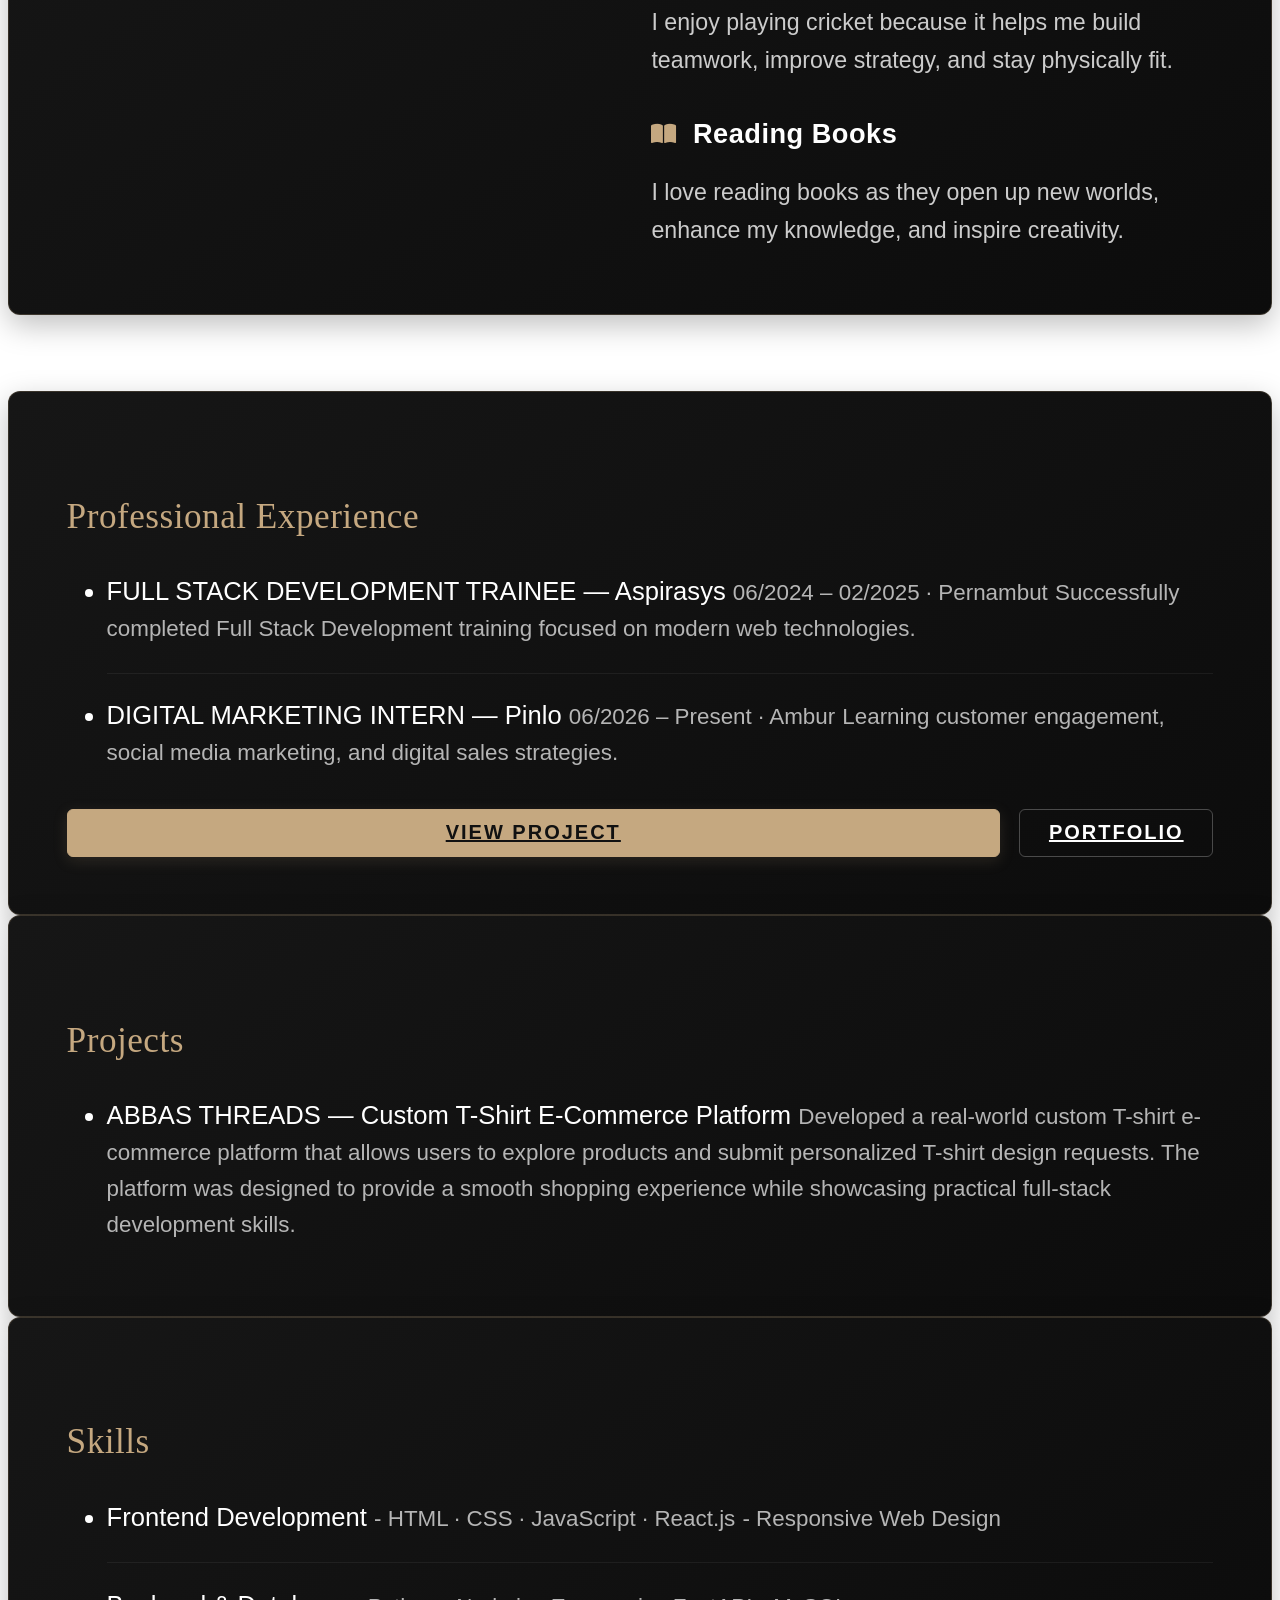
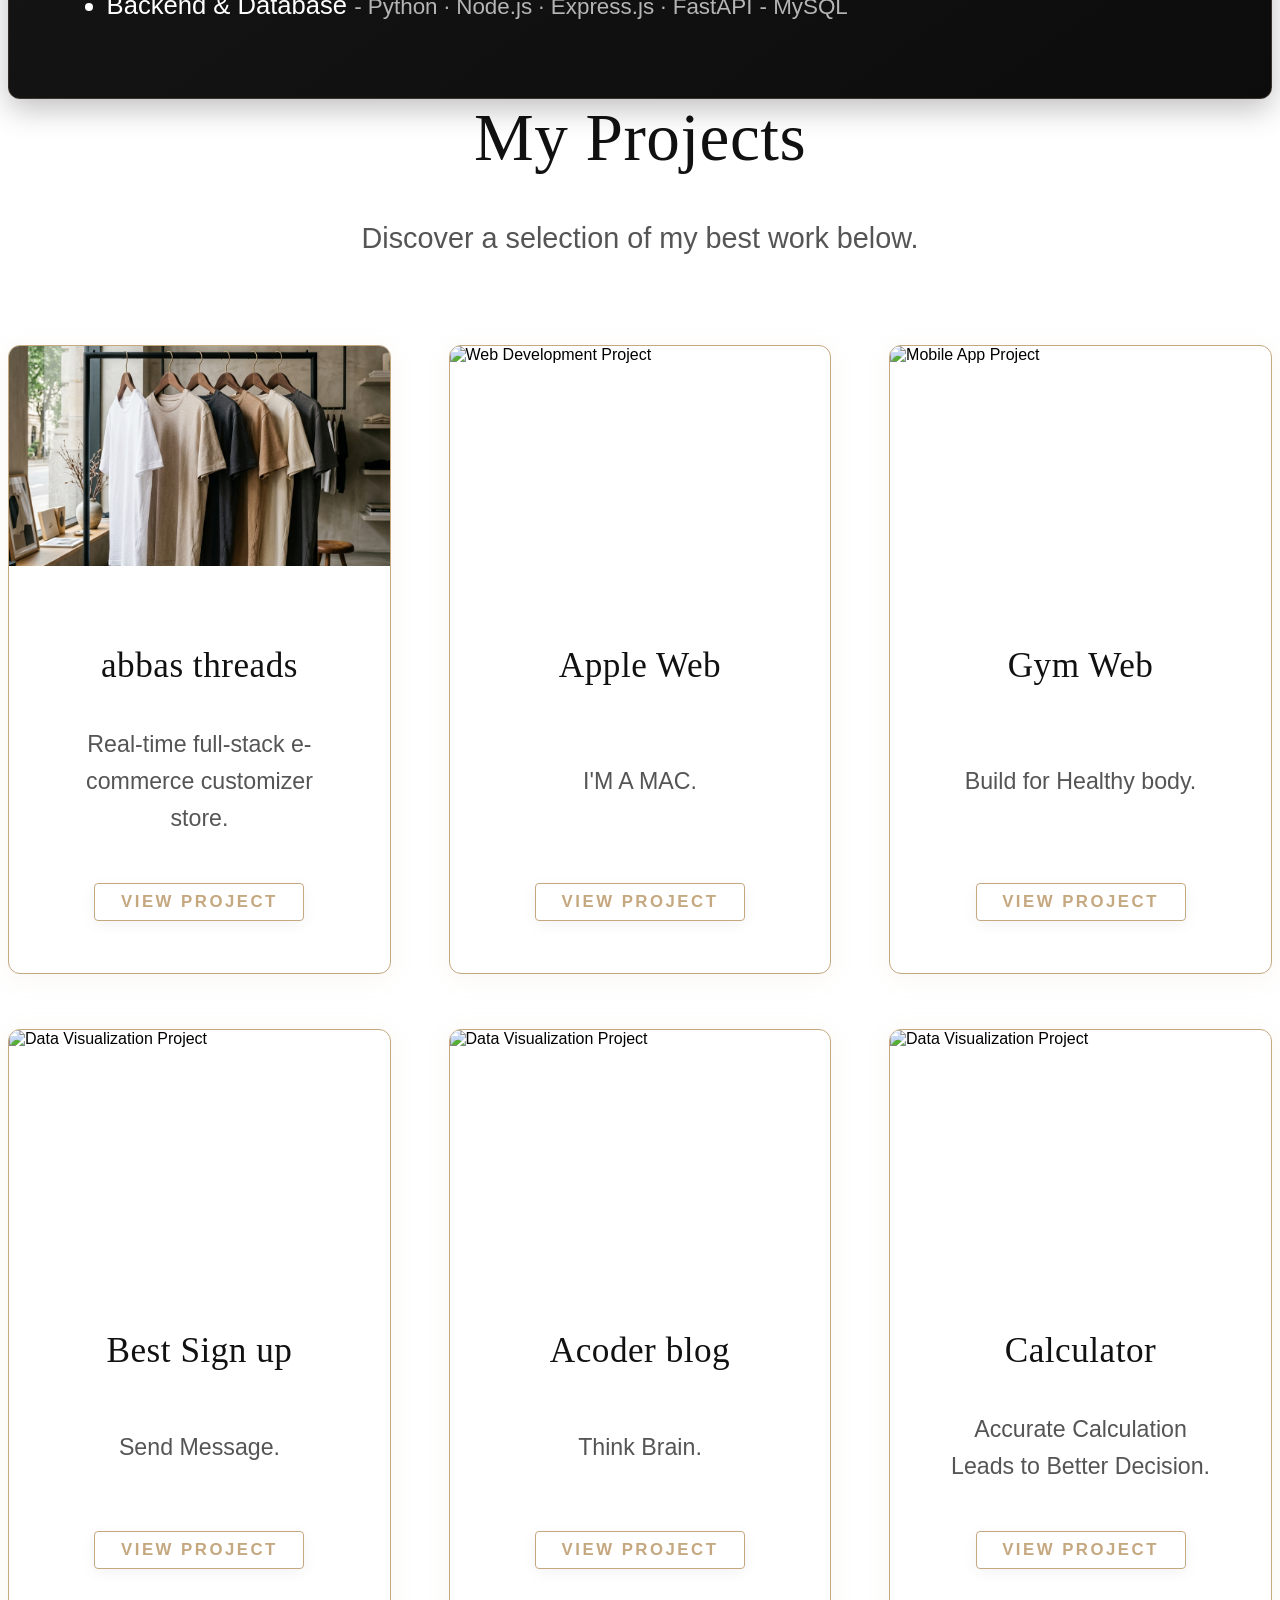
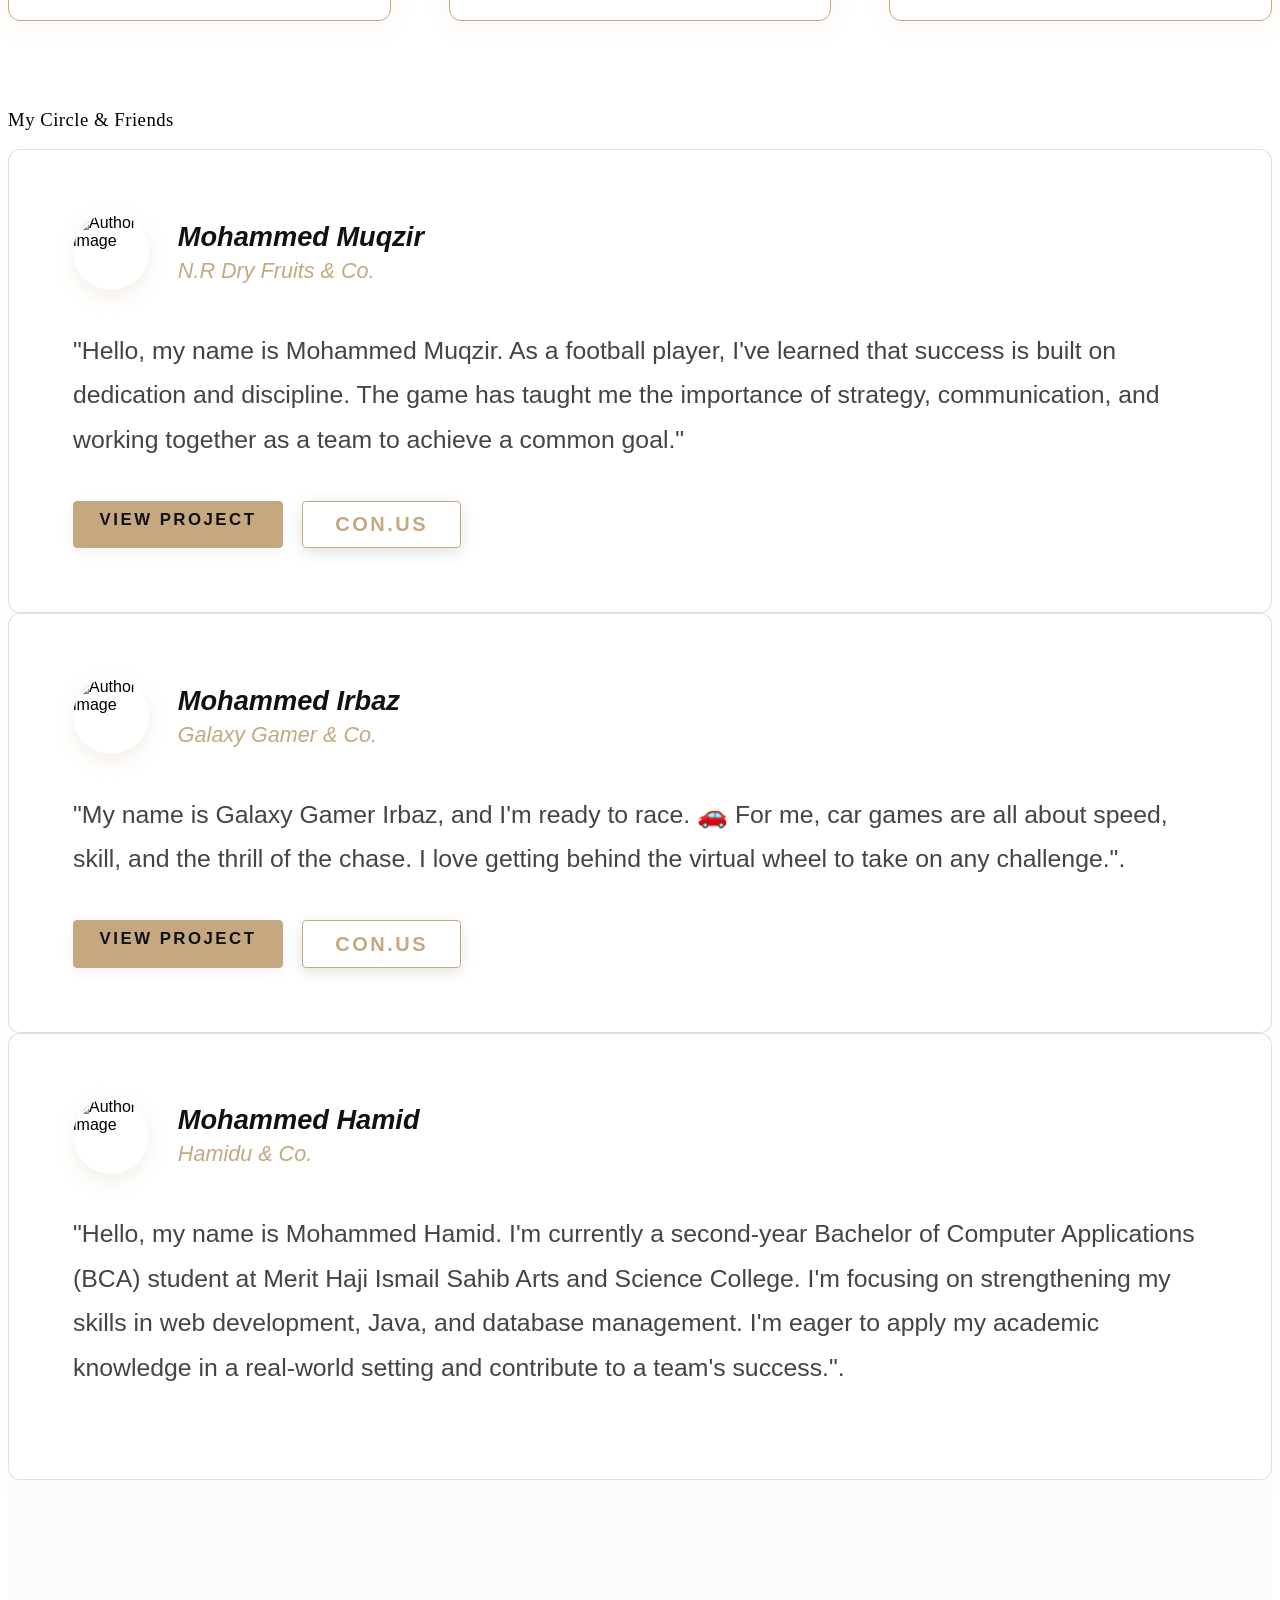
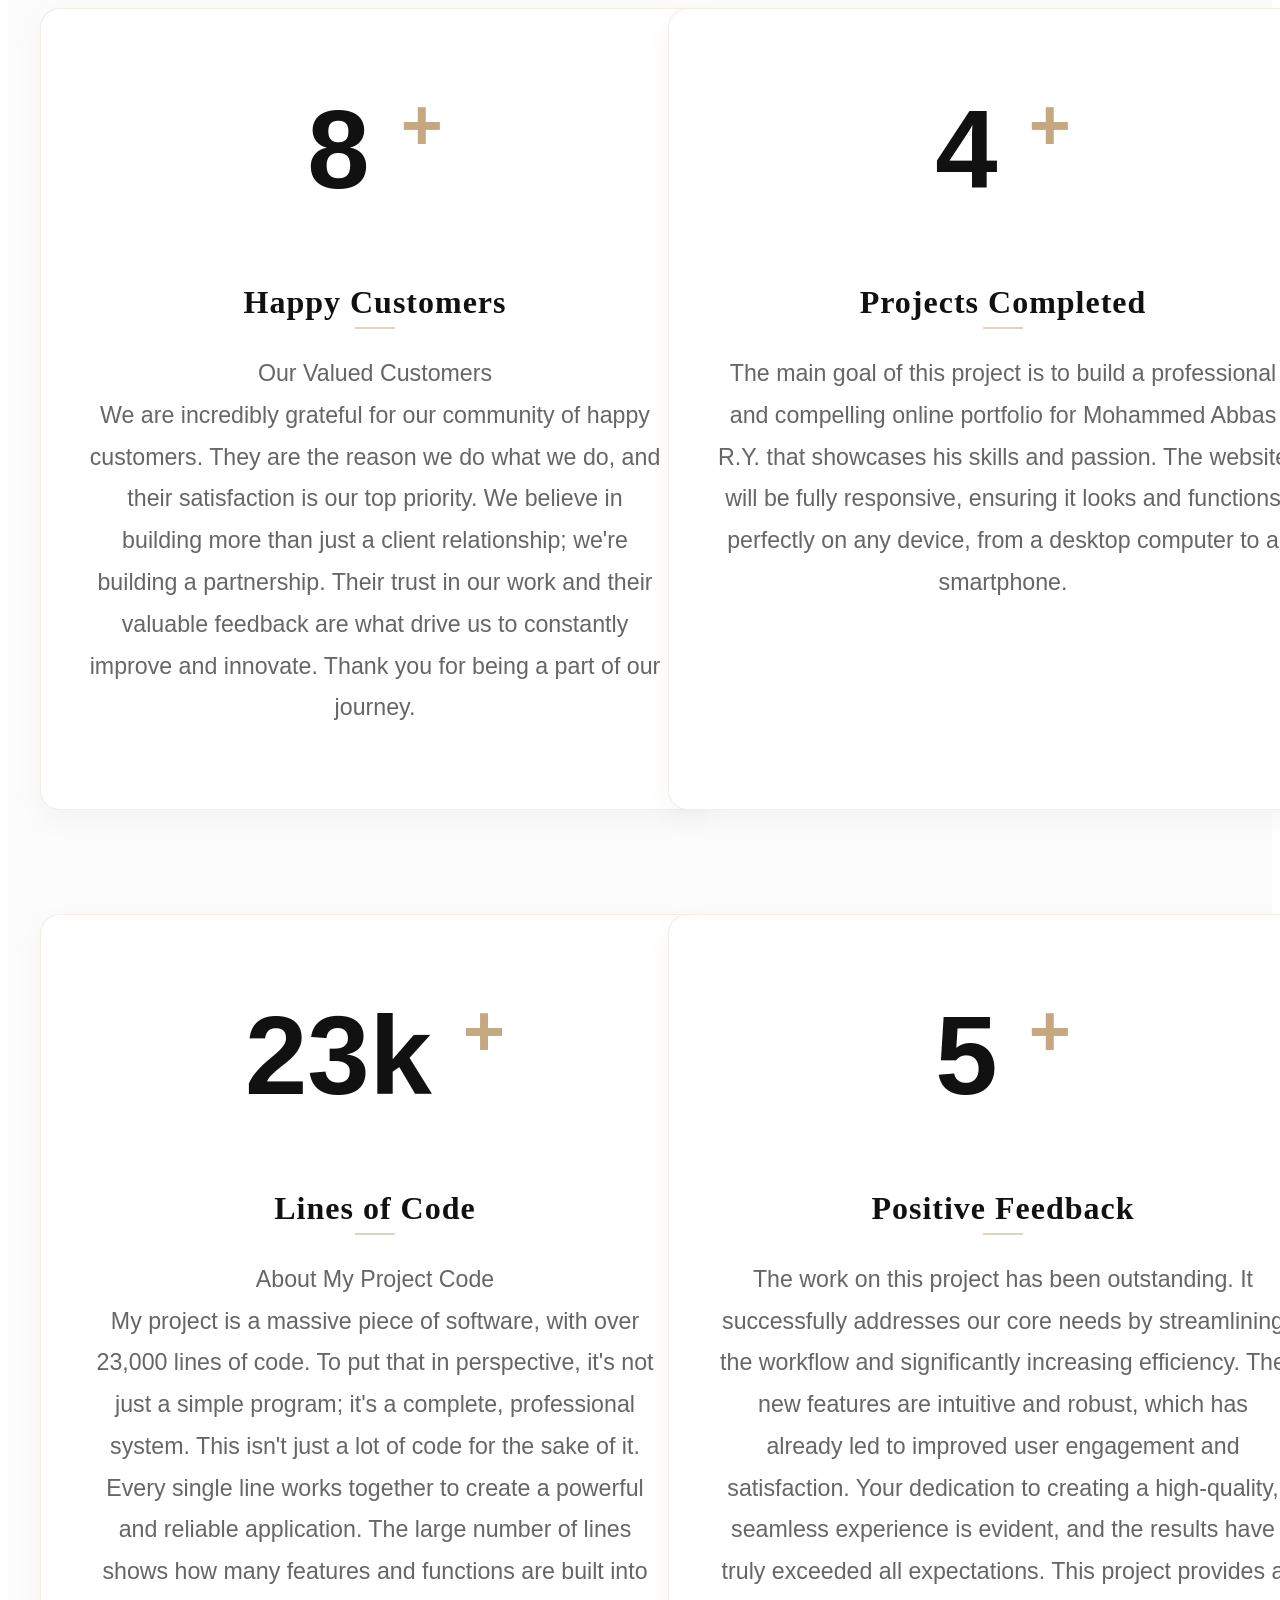
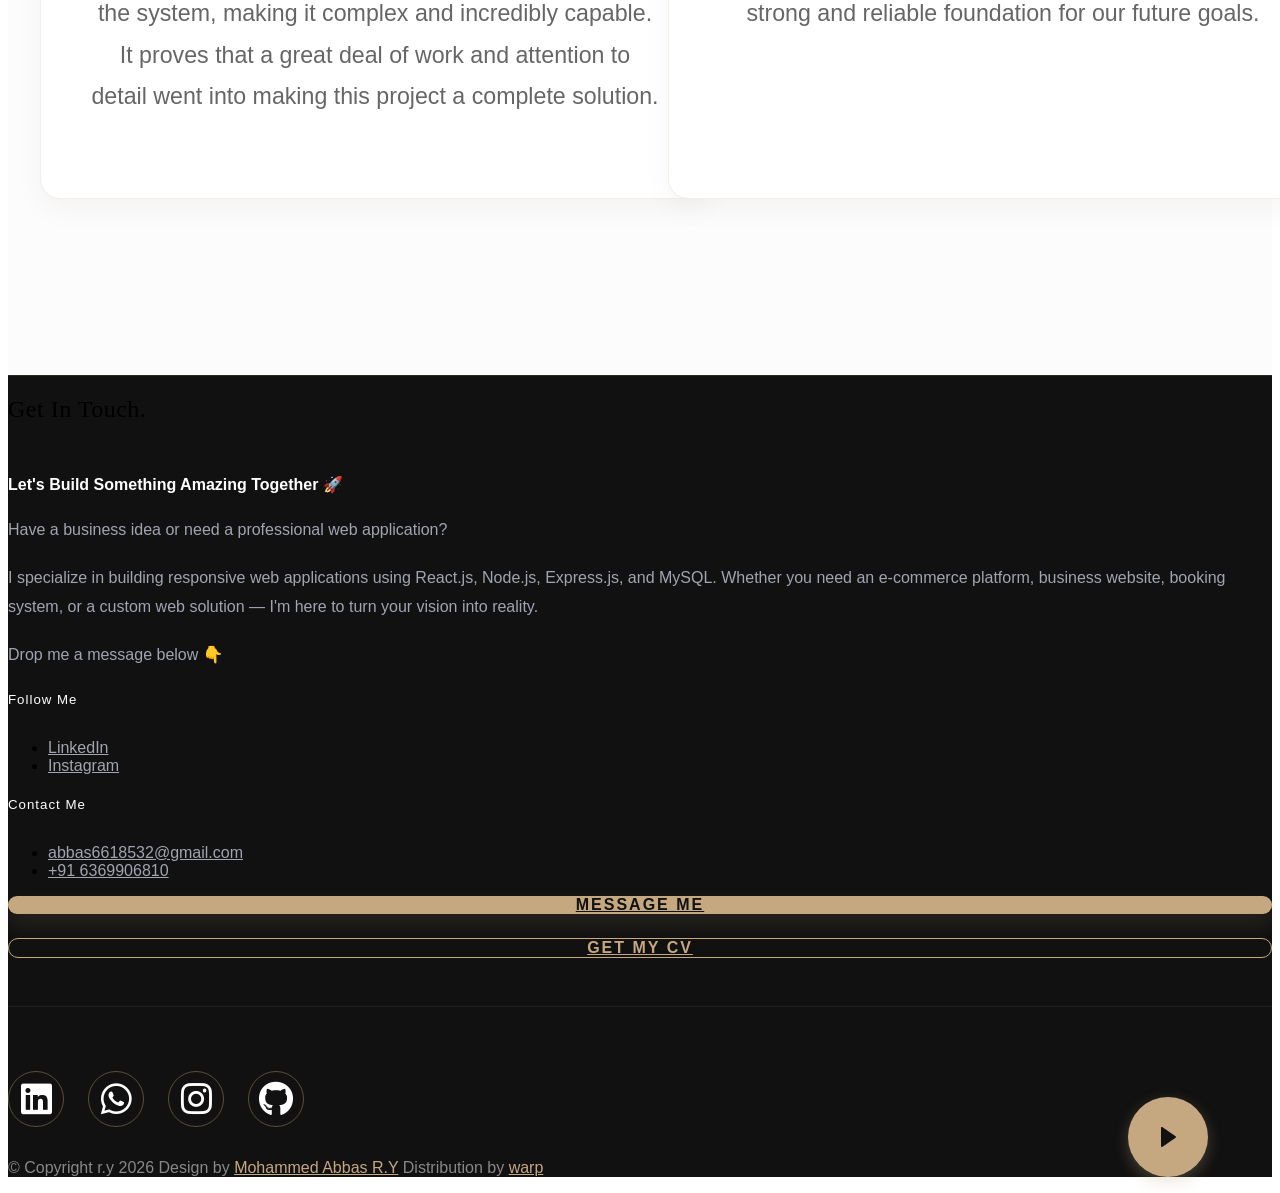
==== commit 62d31346: "Fix Tracking Prevention warnings and finalize admin panel responsiveness" ====
--- a/index.html
+++ b/index.html
@@ -68,13 +68,13 @@
 
                 <nav class="s-header__nav">
                     <ul class="s-header__menu-links">
-                        <li class="current"><a class="smoothscroll" href="#intro">Intro</a></li>
-                        <li><a class="smoothscroll" href="#about">About</a></li>
-                        <li><a class="smoothscroll" href="#experience">Experience</a></li>
-                        <li><a class="smoothscroll" href="#skills">Skills</a></li>
-                        <li><a class="smoothscroll" href="#projects">Projects</a></li>
-                        <li><a class="smoothscroll" href="#footer">Contact</a></li>
-                        <li><a href="admin.html" style="color: var(--color-gold, #d4af37); font-weight: 600;">Admin</a></li>
+                        <li class="current"><a class="smoothscroll" href="#intro"><i class="fa-solid fa-house" style="margin-right: 5px;"></i>Intro</a></li>
+                        <li><a class="smoothscroll" href="#about"><i class="fa-solid fa-user" style="margin-right: 5px;"></i>About</a></li>
+                        <li><a class="smoothscroll" href="#experience"><i class="fa-solid fa-briefcase" style="margin-right: 5px;"></i>Experience</a></li>
+                        <li><a class="smoothscroll" href="#skills"><i class="fa-solid fa-code" style="margin-right: 5px;"></i>Skills</a></li>
+                        <li><a class="smoothscroll" href="#projects"><i class="fa-solid fa-laptop-code" style="margin-right: 5px;"></i>Projects</a></li>
+                        <li><a class="smoothscroll" href="#footer"><i class="fa-solid fa-envelope" style="margin-right: 5px;"></i>Contact</a></li>
+                        <li><a href="login.html" style="color: var(--color-gold, #d4af37); font-weight: 600;"><i class="fa-solid fa-shield-halved" style="margin-right: 5px;"></i>Admin</a></li>
                     </ul> <!-- s-header__menu-links -->
                 </nav> <!-- end s-header__nav -->
 
@@ -663,7 +663,7 @@
     <!-- Java Script
     ================================================== -->
     <script src="js/plugins.js"></script>
-    <script src="js/main.js?v=1.2"></script>
+    <script src="js/main.js?v=2.0"></script>
 
 </body>
 
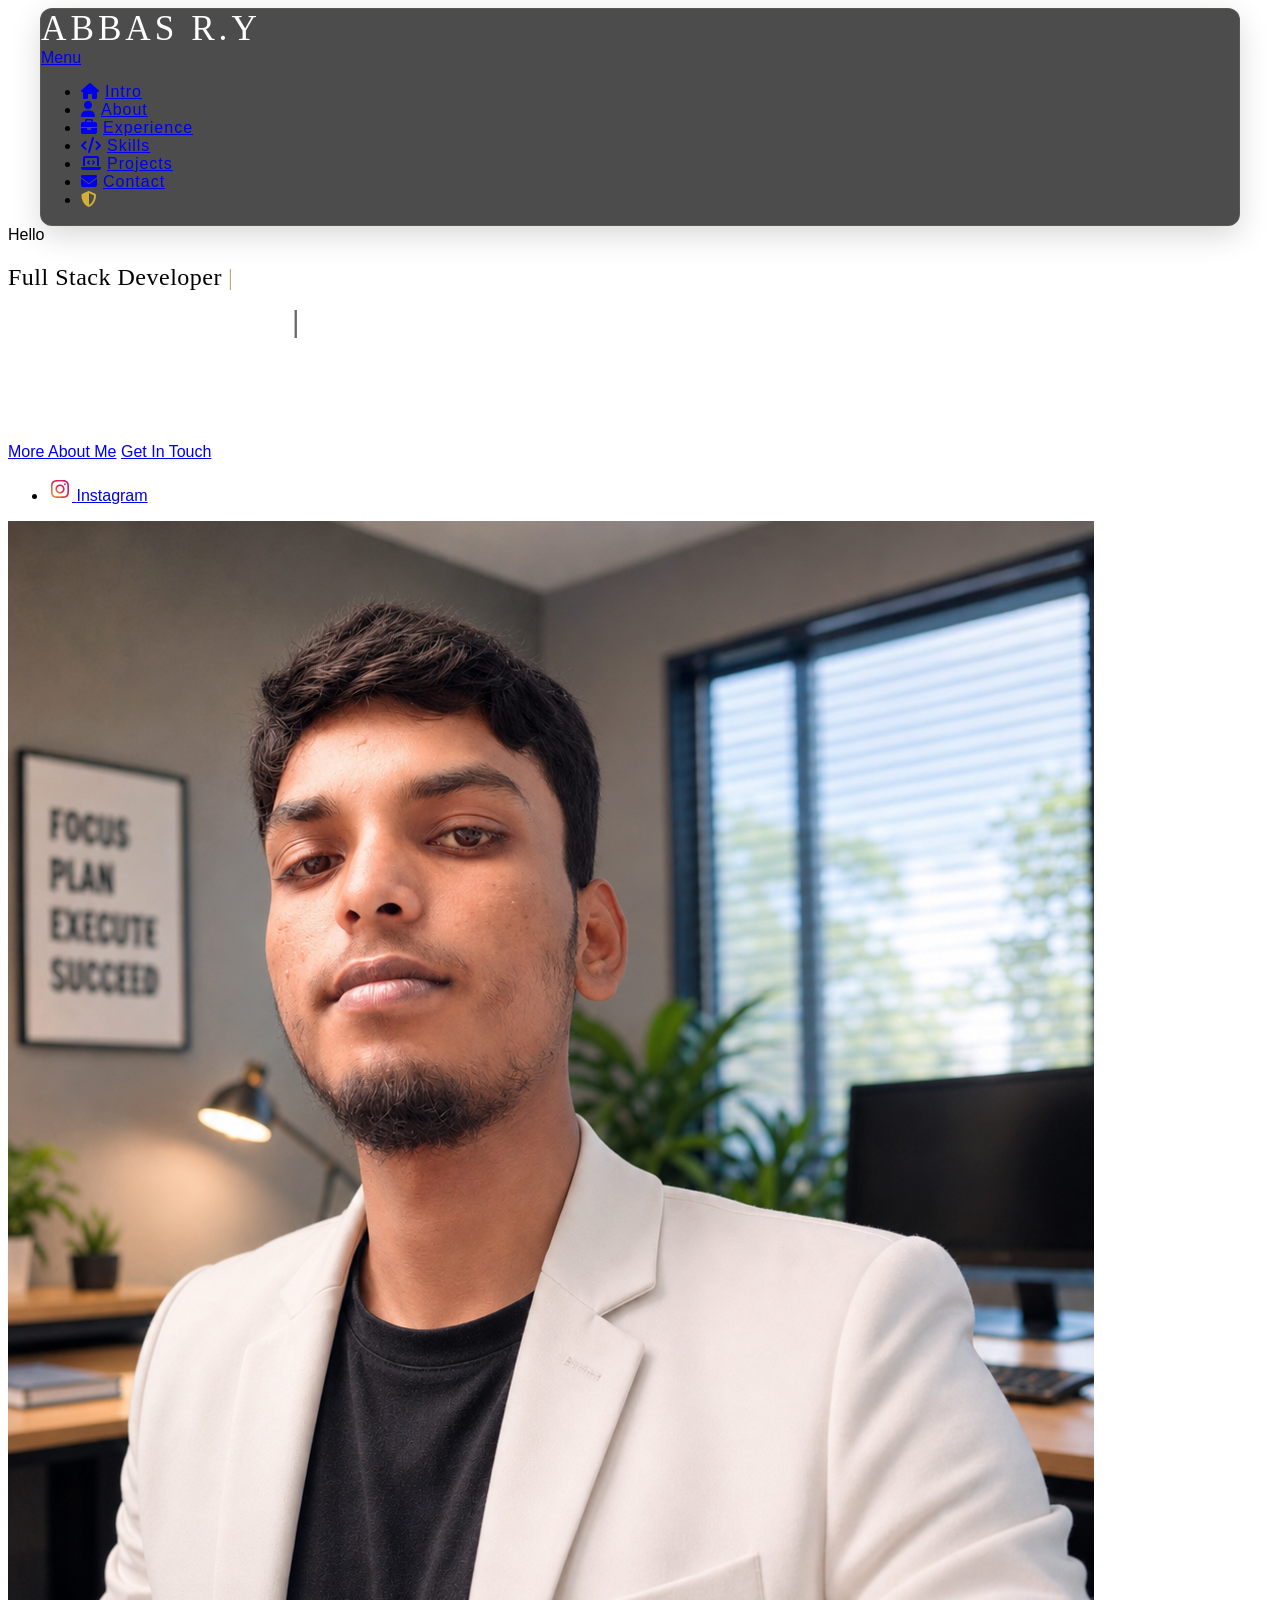
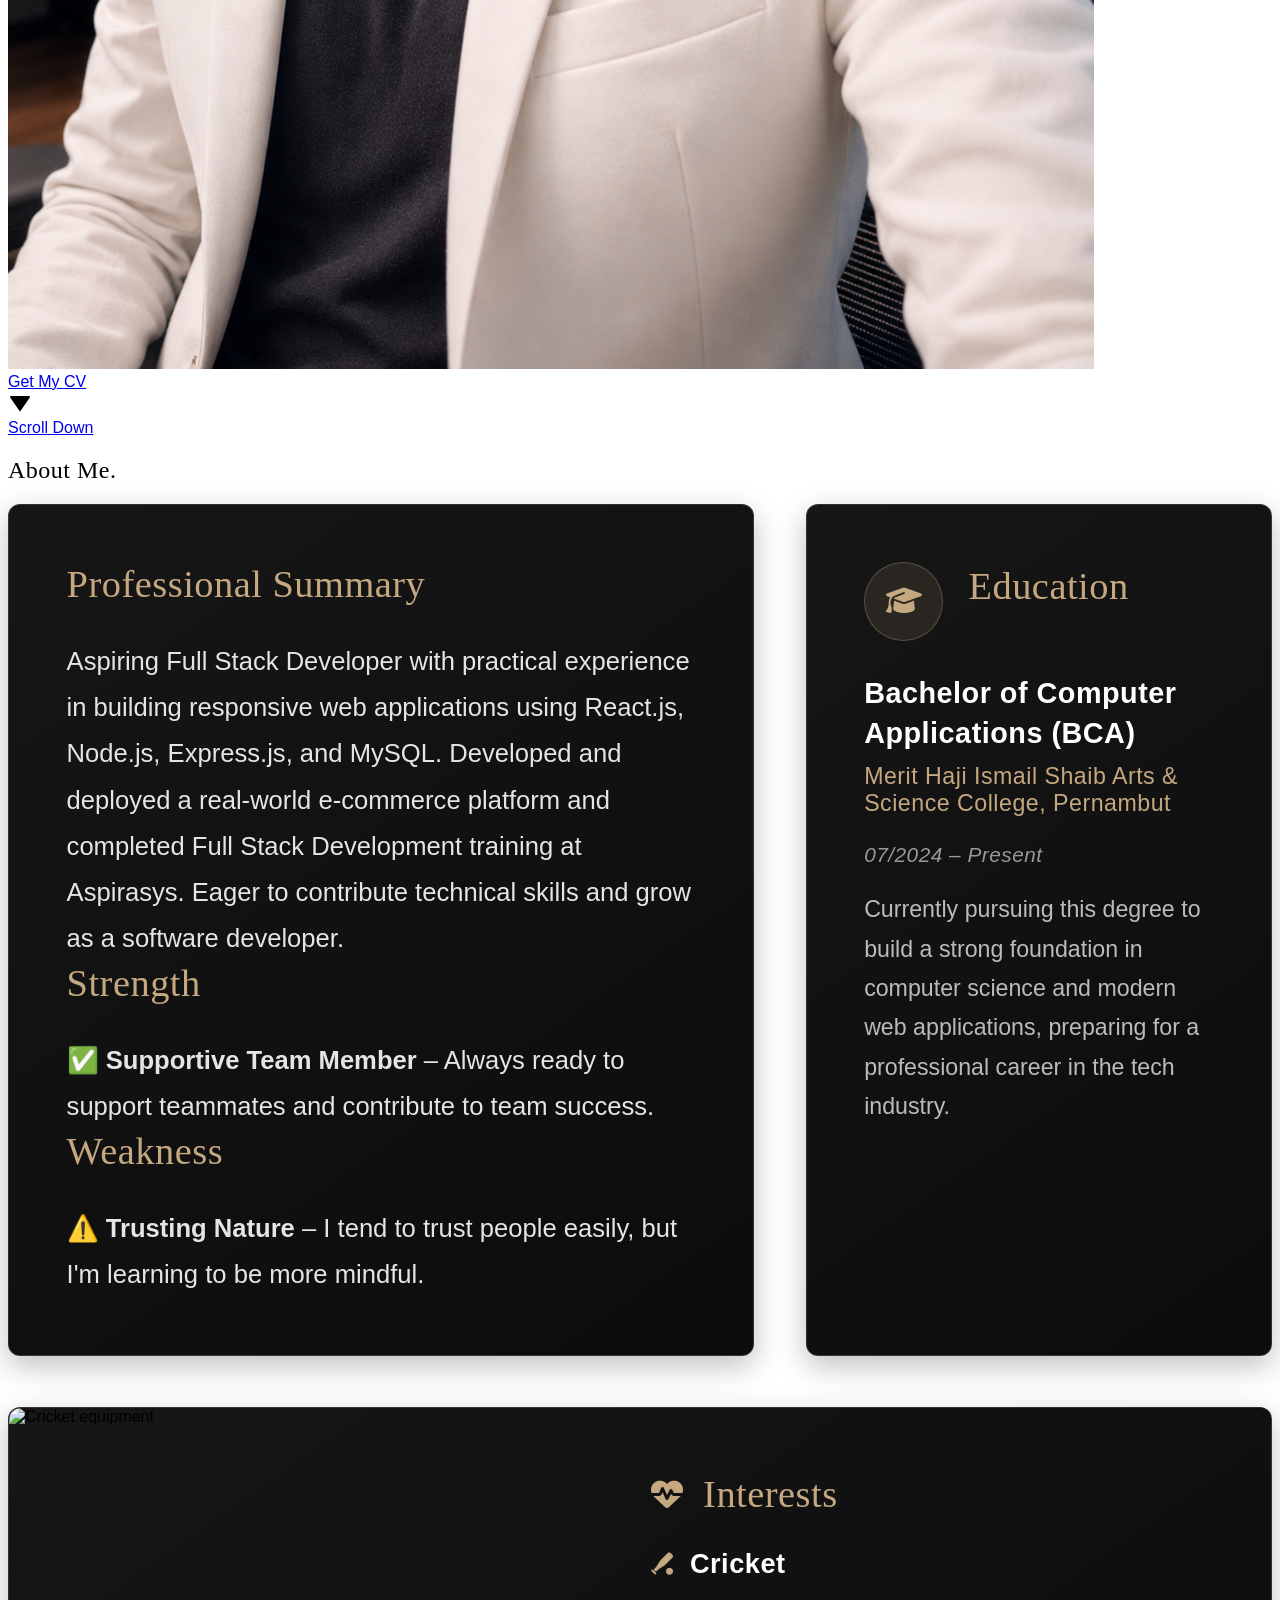
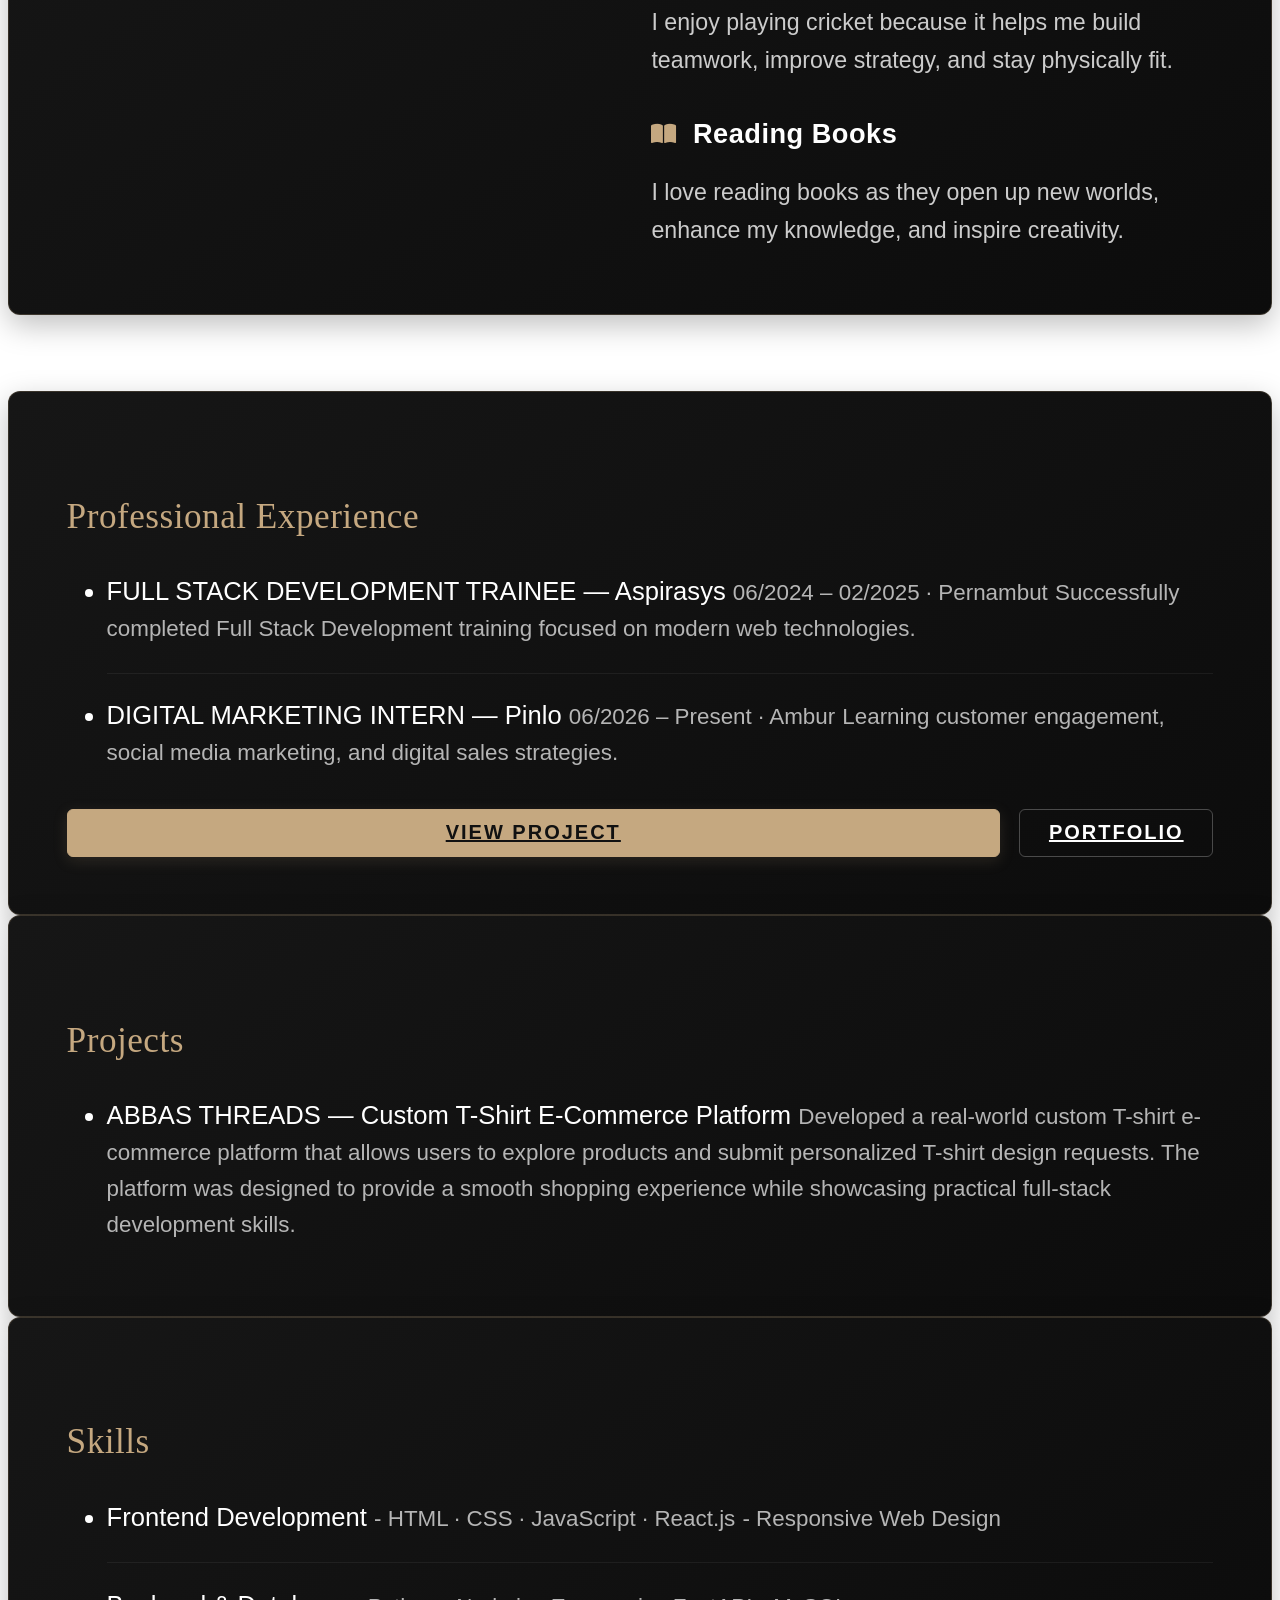
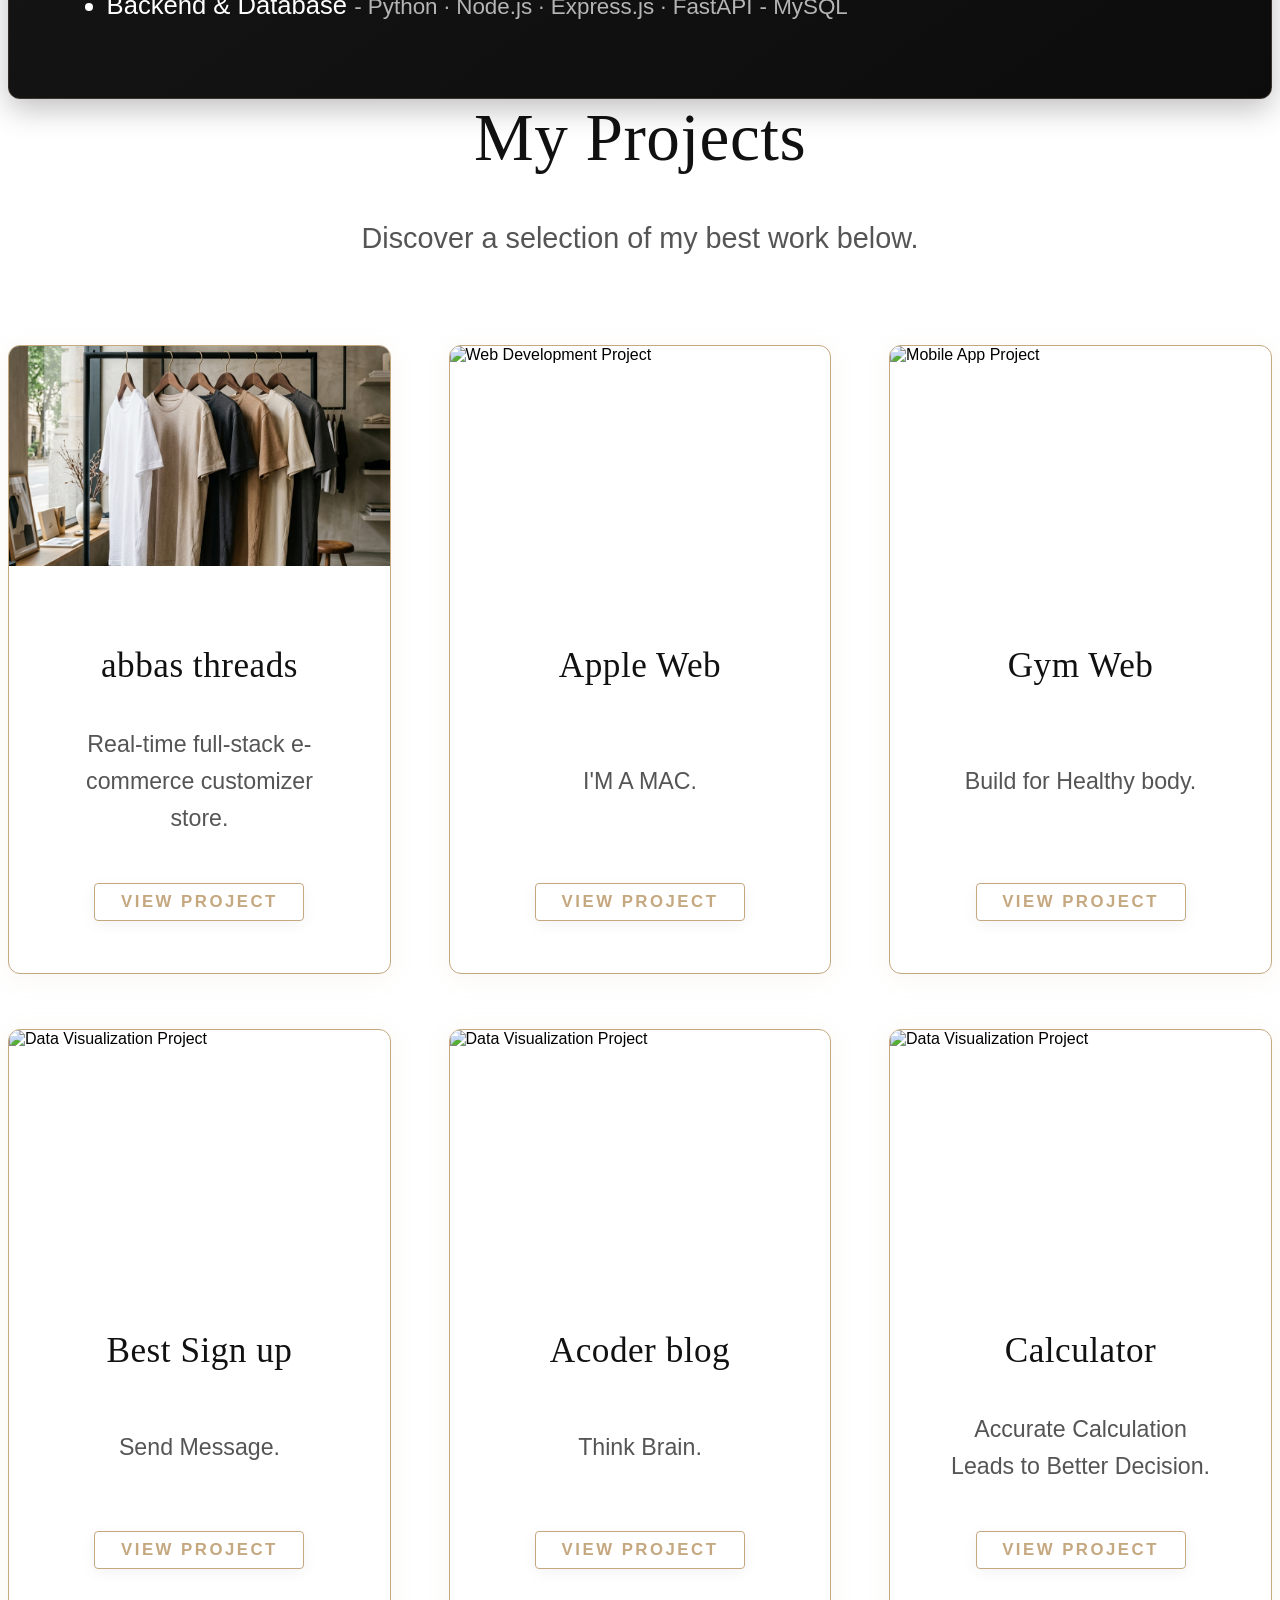
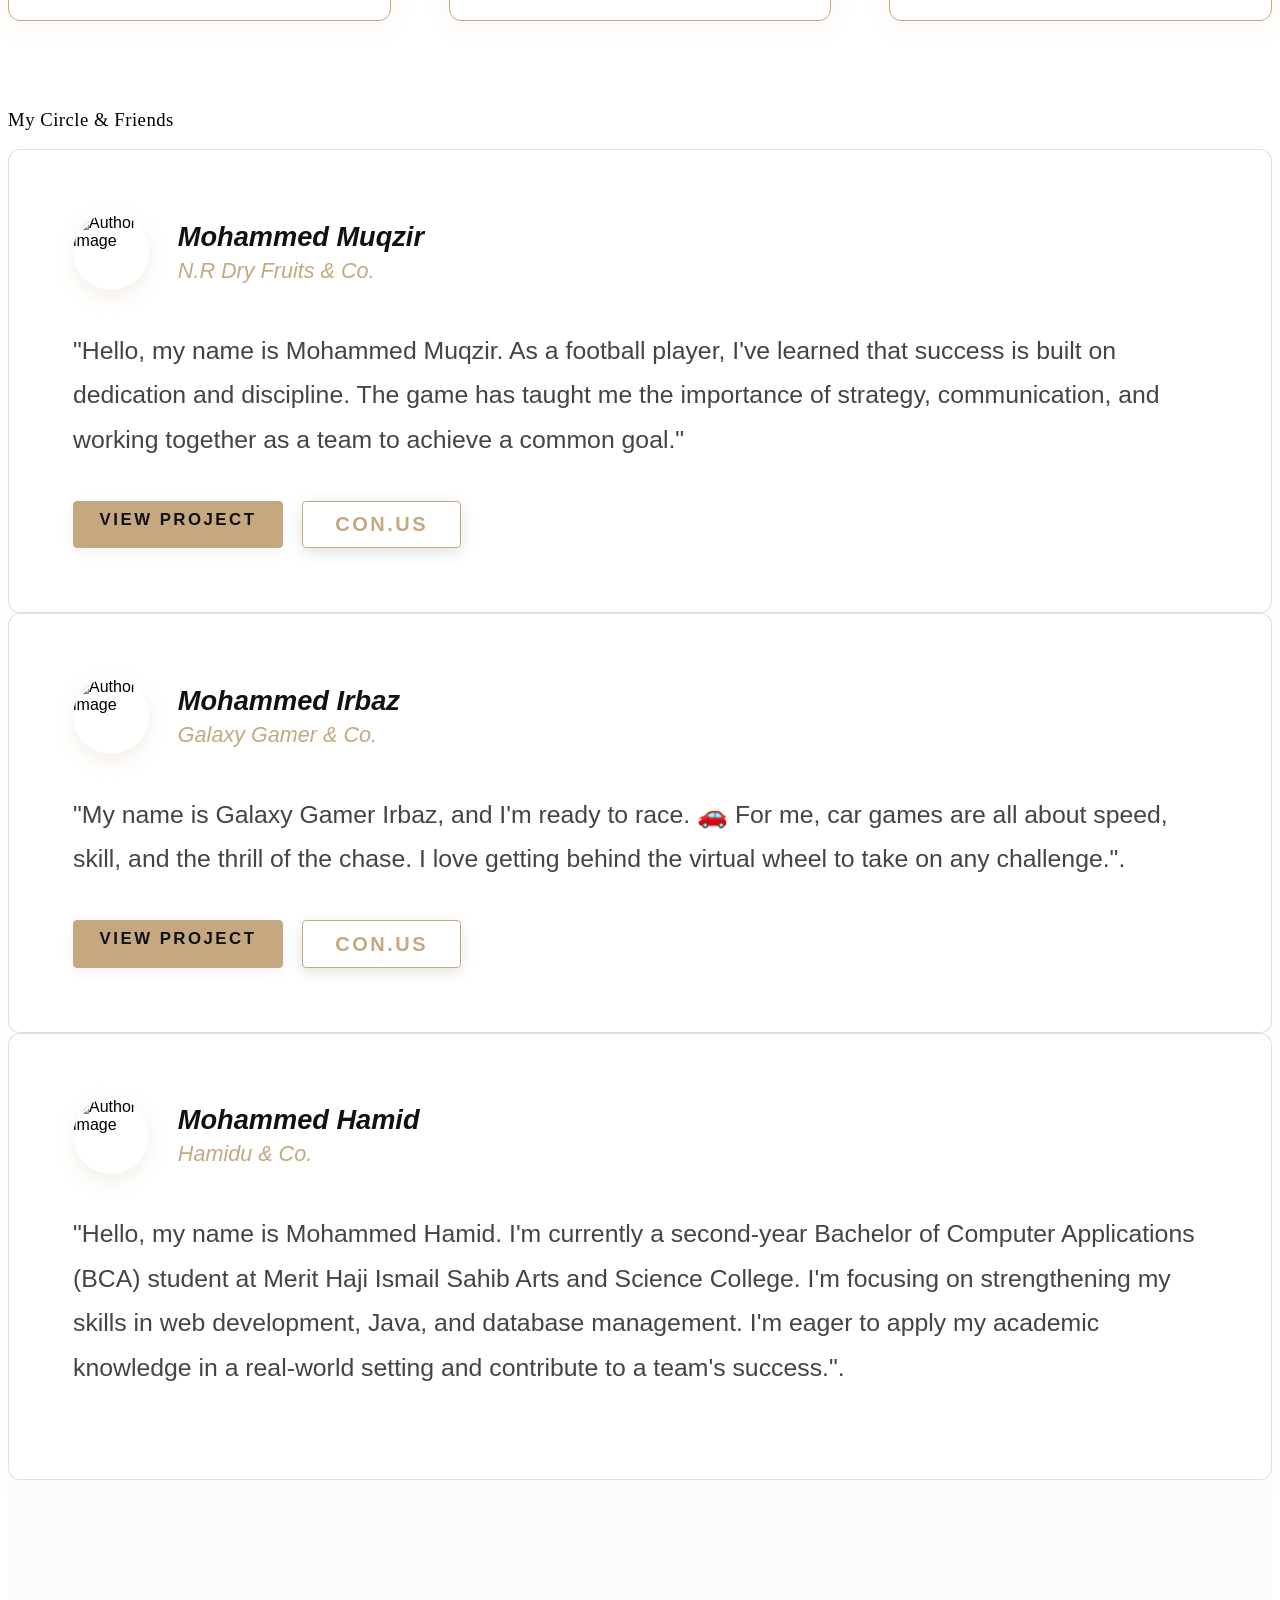
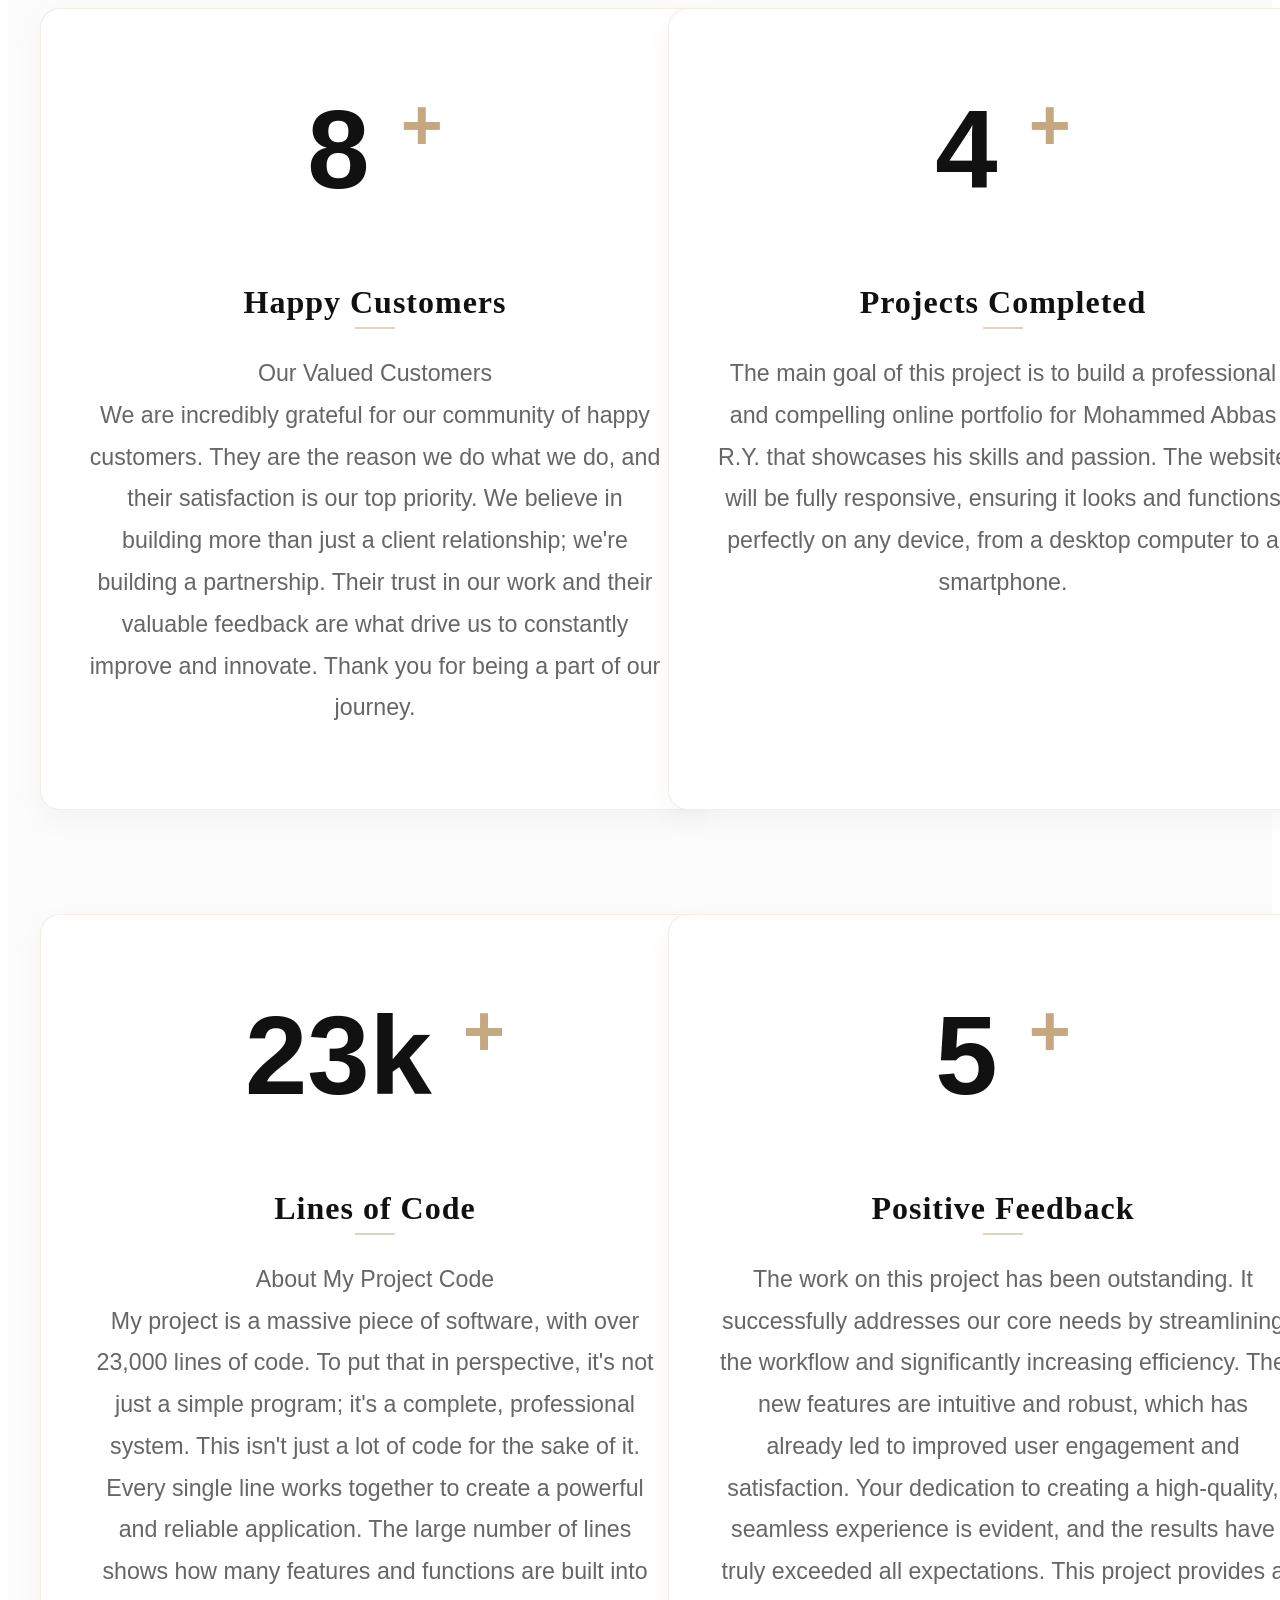
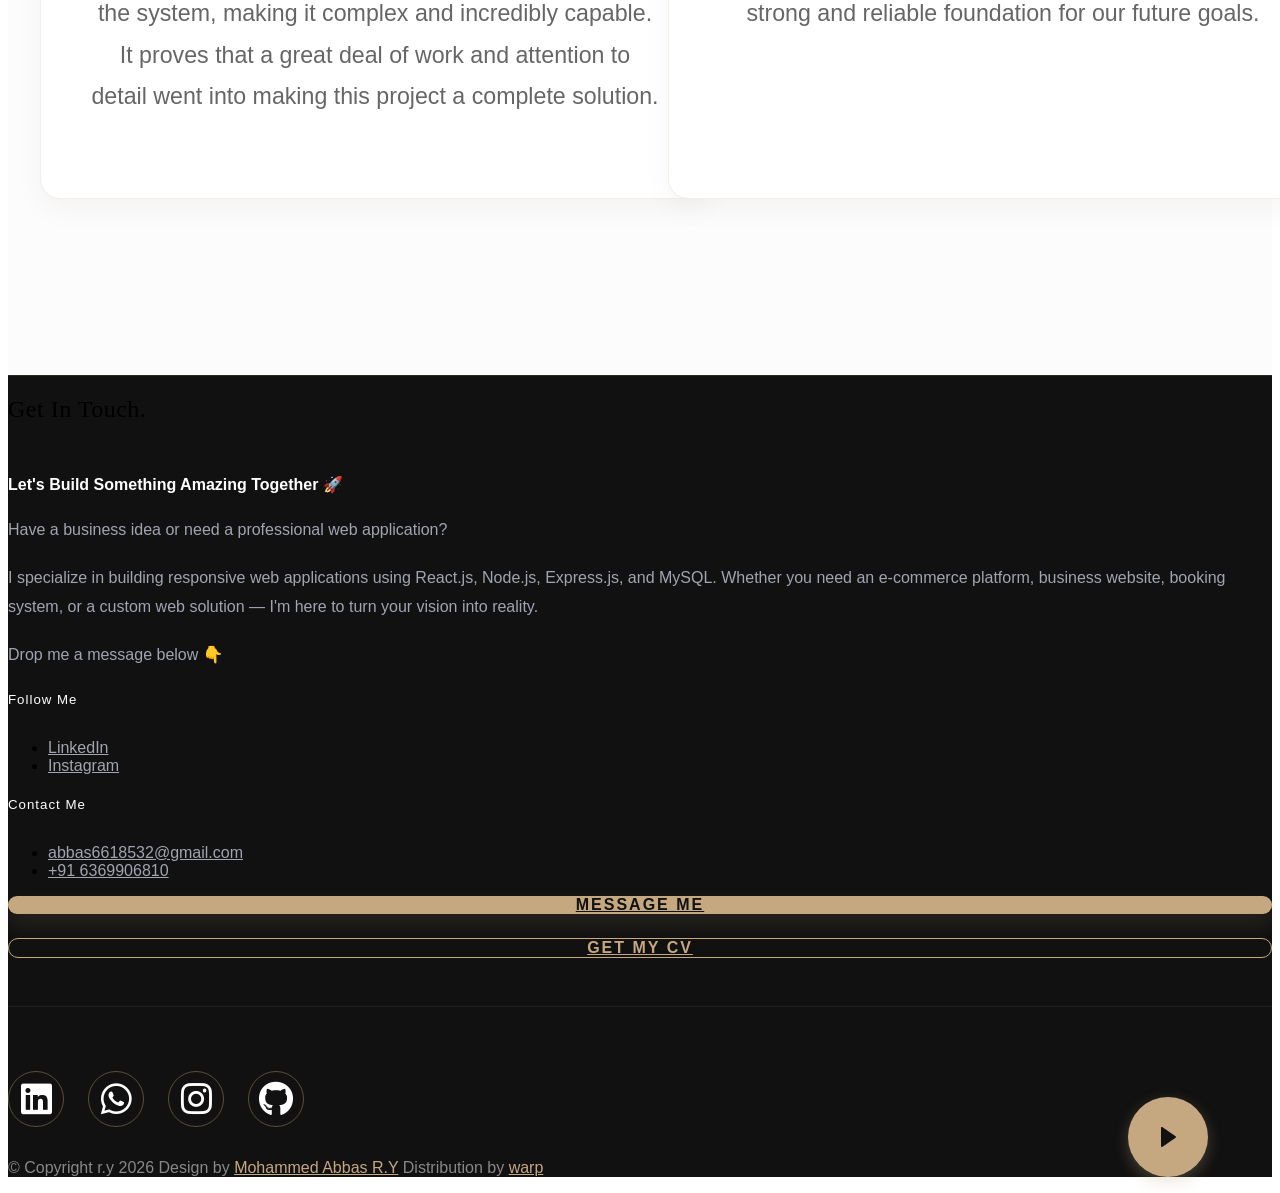
==== commit 246cb1bf: "feat: secure admin panel auth, make admin dashboard responsive, add local fontawesome" ====
--- a/index.html
+++ b/index.html
@@ -26,8 +26,7 @@
     <link rel="icon" type="image/png" sizes="32x32" href="favicon-32x32.png">
     <link rel="icon" type="image/png" sizes="16x16" href="favicon-16x16.png">
     <link rel="manifest" href="site.webmanifest">
-    <link rel="stylesheet" href="https://cdnjs.cloudflare.com/ajax/libs/font-awesome/6.5.1/css/all.min.css"
-        crossorigin="anonymous" referrerpolicy="no-referrer" />
+    <link rel="stylesheet" href="css/fontawesome/all.min.css">
 
 </head>
 
@@ -74,7 +73,7 @@
                         <li><a class="smoothscroll" href="#skills"><i class="fa-solid fa-code" style="margin-right: 5px;"></i>Skills</a></li>
                         <li><a class="smoothscroll" href="#projects"><i class="fa-solid fa-laptop-code" style="margin-right: 5px;"></i>Projects</a></li>
                         <li><a class="smoothscroll" href="#footer"><i class="fa-solid fa-envelope" style="margin-right: 5px;"></i>Contact</a></li>
-                        <li><a href="login.html" style="color: var(--color-gold, #d4af37); font-weight: 600;"><i class="fa-solid fa-shield-halved" style="margin-right: 5px;"></i>Admin</a></li>
+                        <li><a href="login.html" style="color: var(--color-gold, #d4af37); font-weight: 600;" title="Admin Login"><i class="fa-solid fa-shield-halved"></i></a></li>
                     </ul> <!-- s-header__menu-links -->
                 </nav> <!-- end s-header__nav -->
 
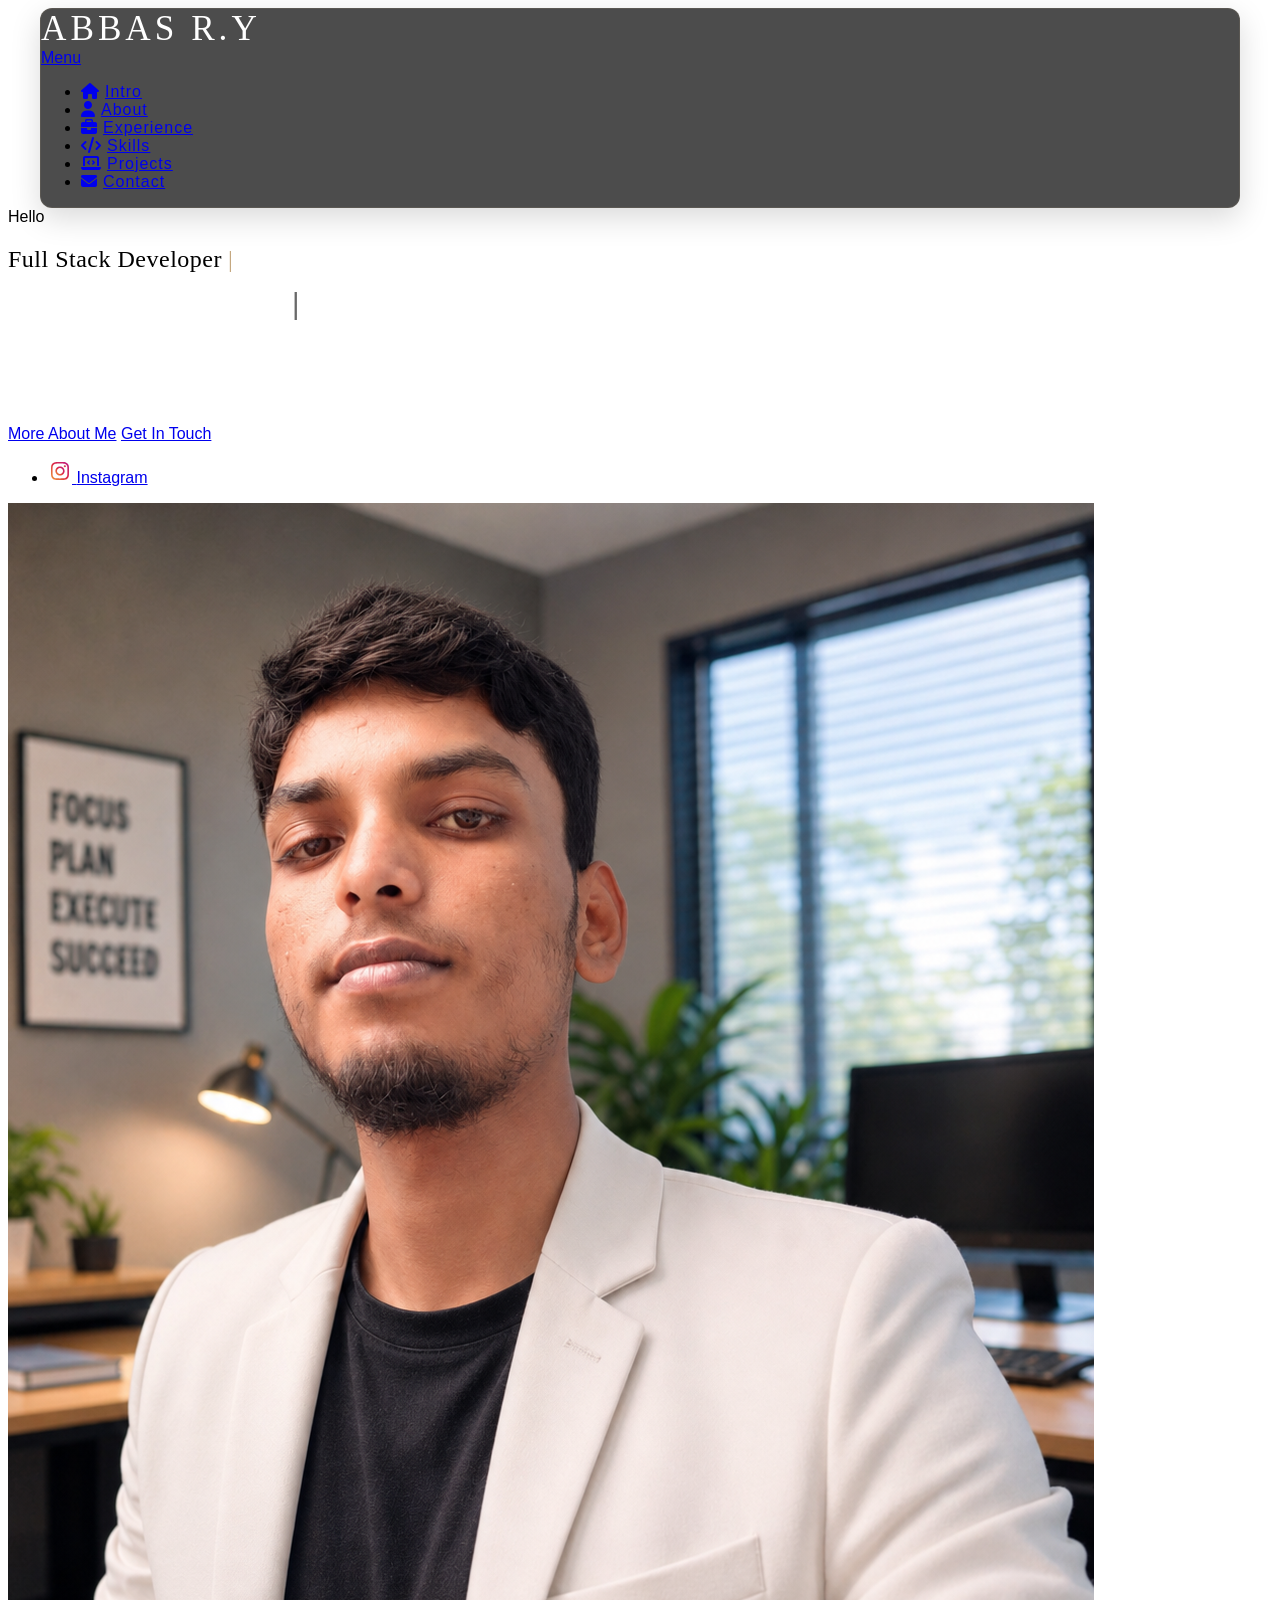
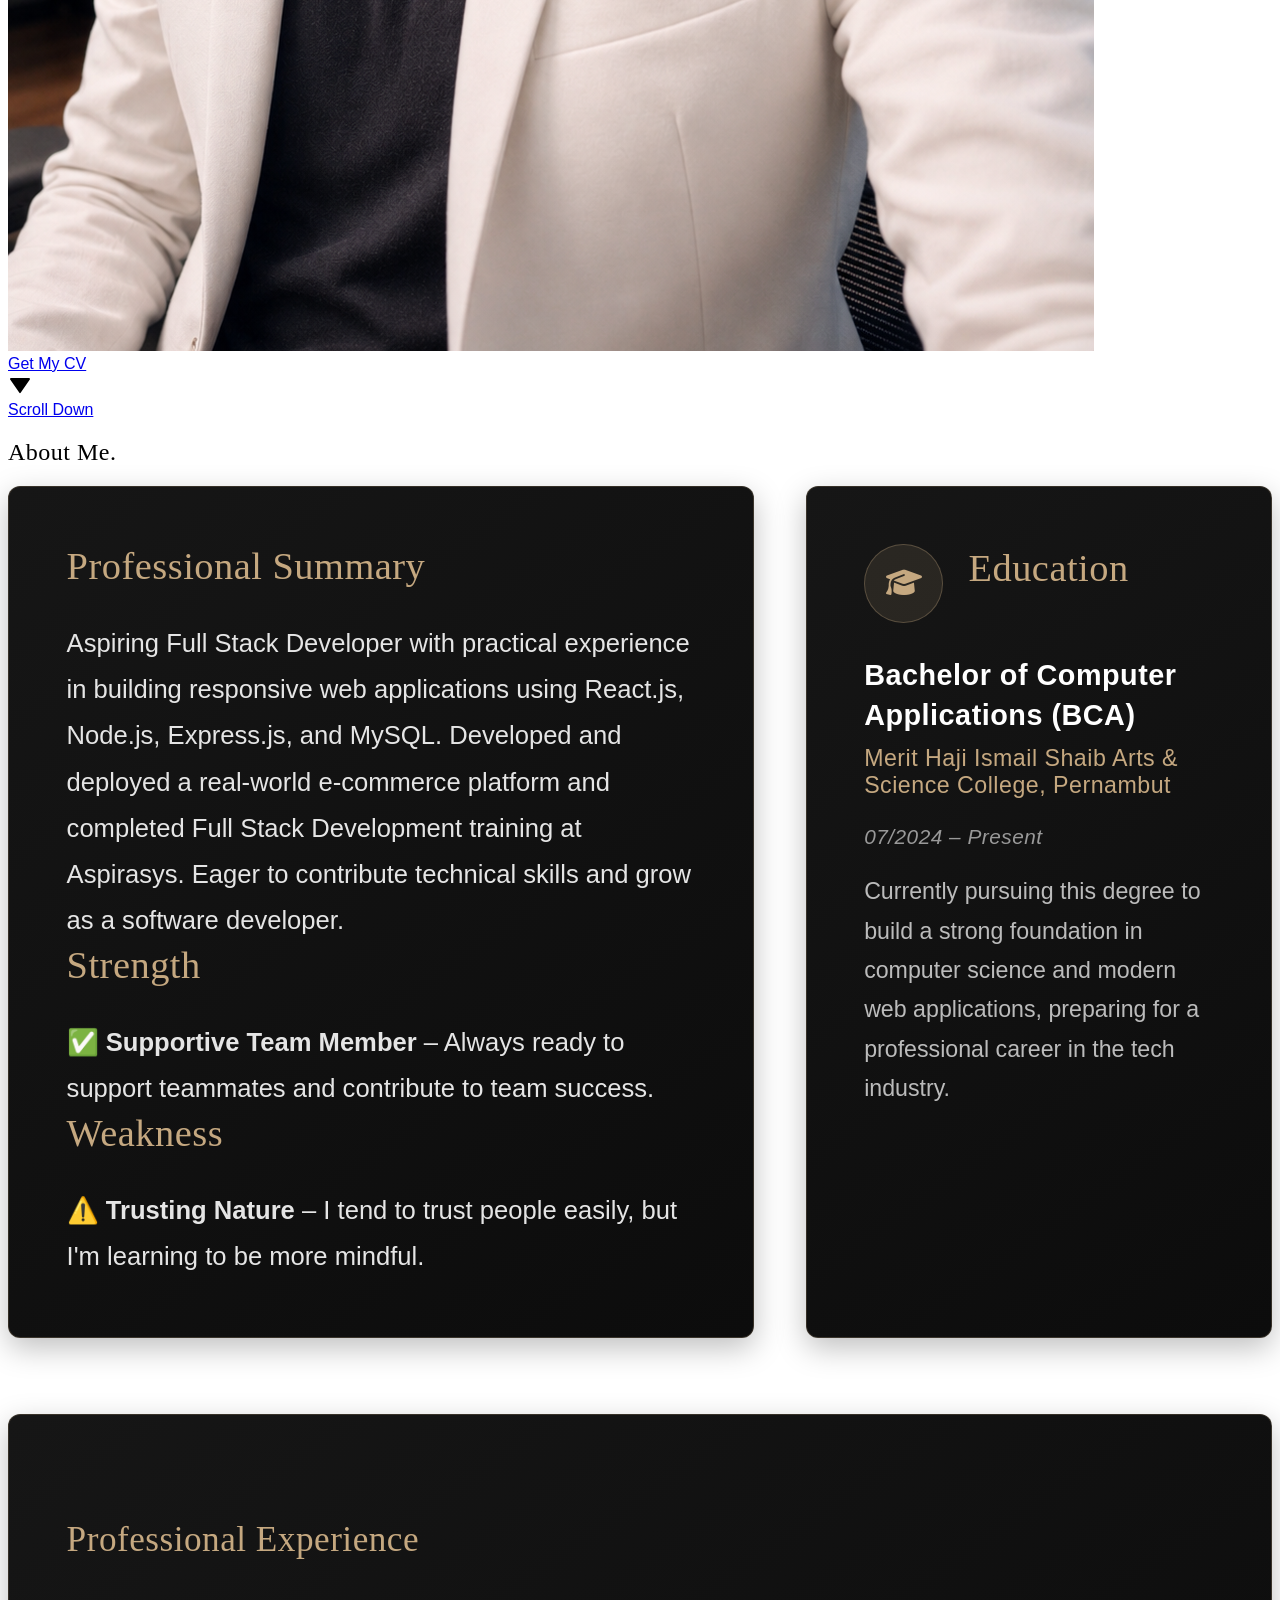
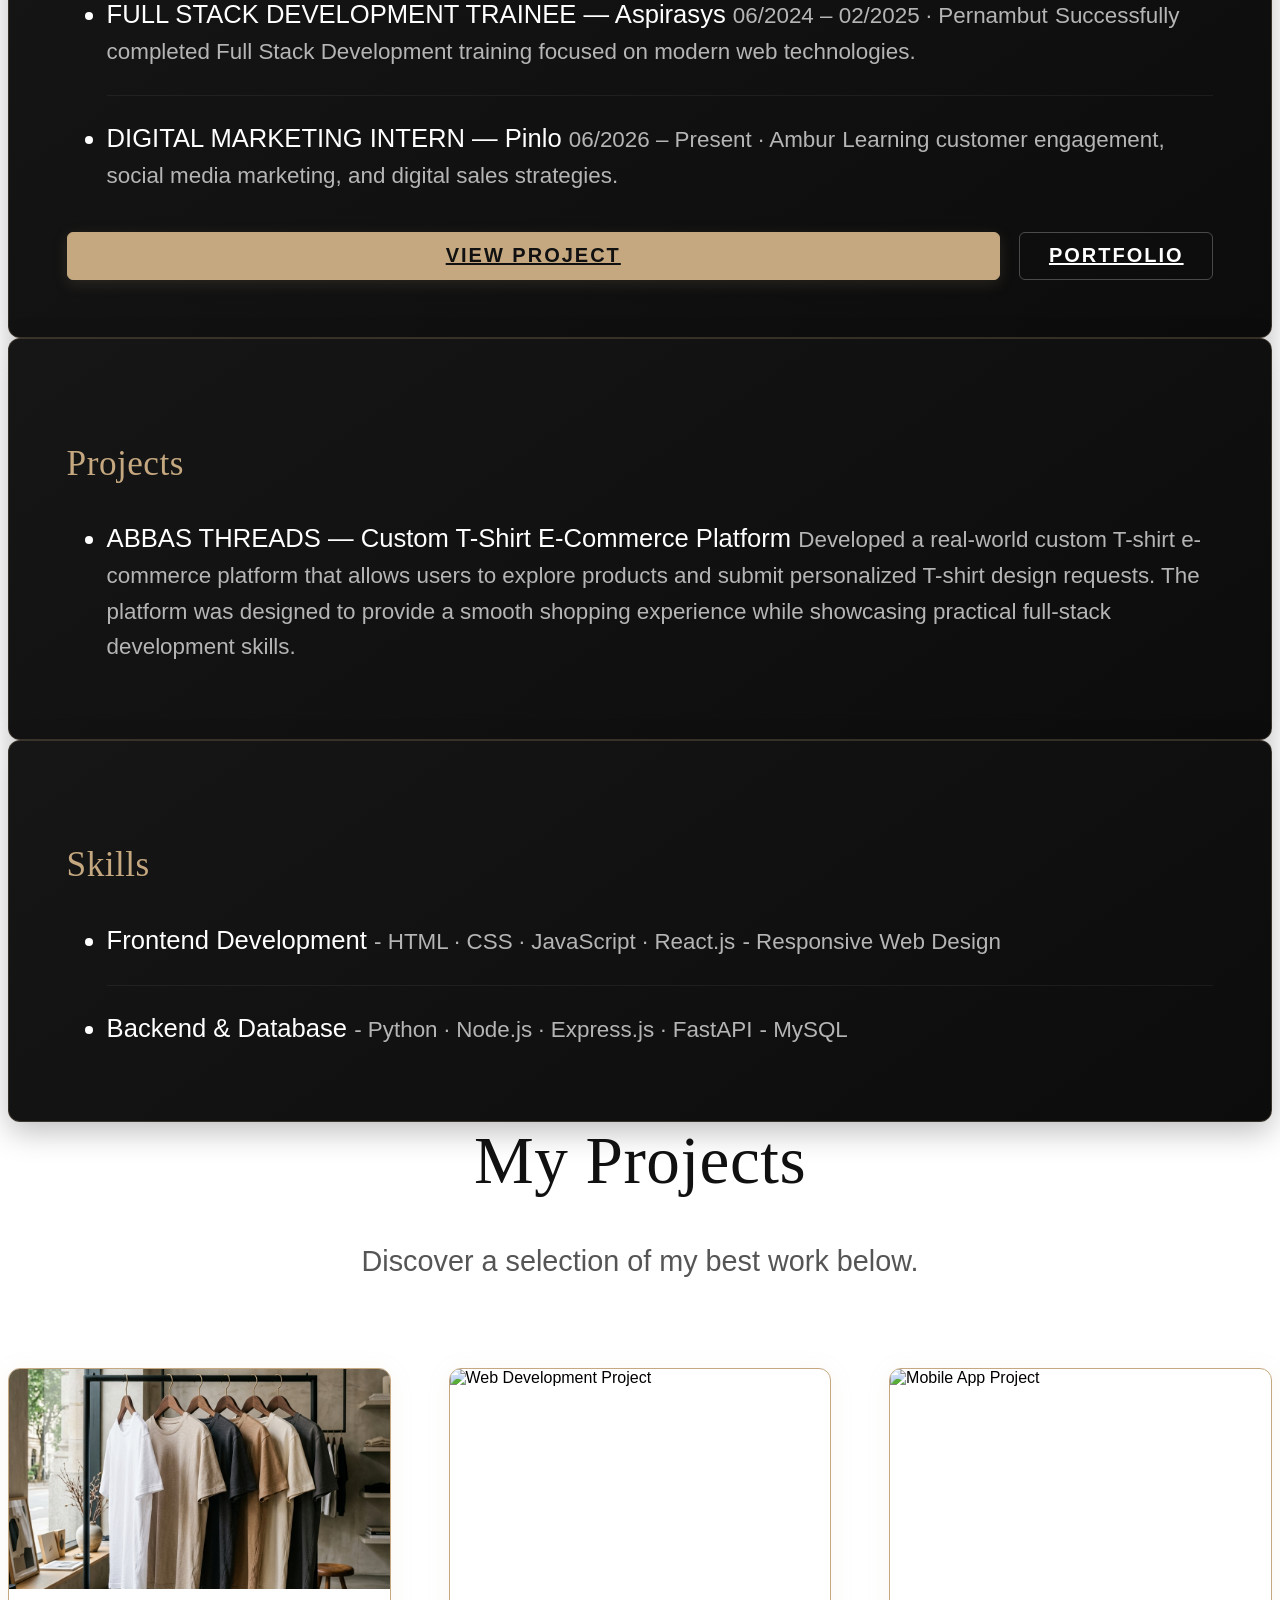
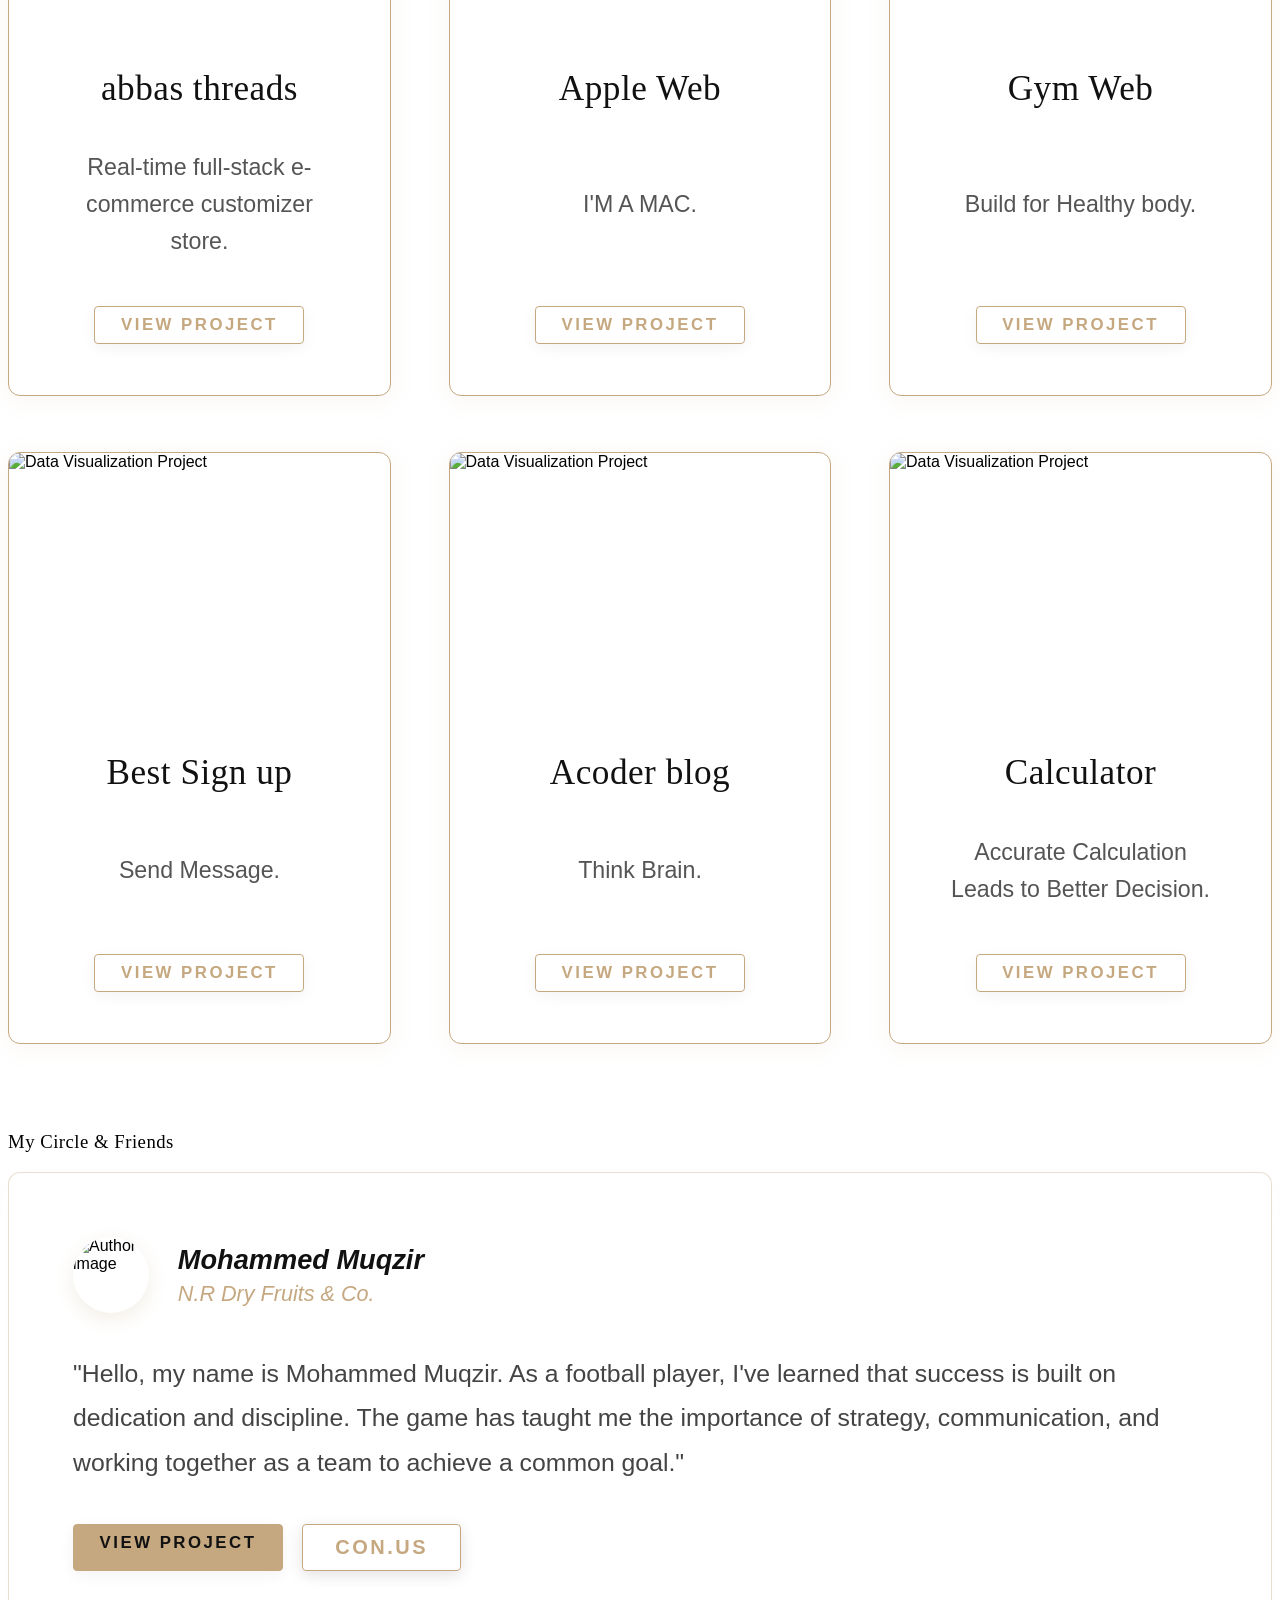
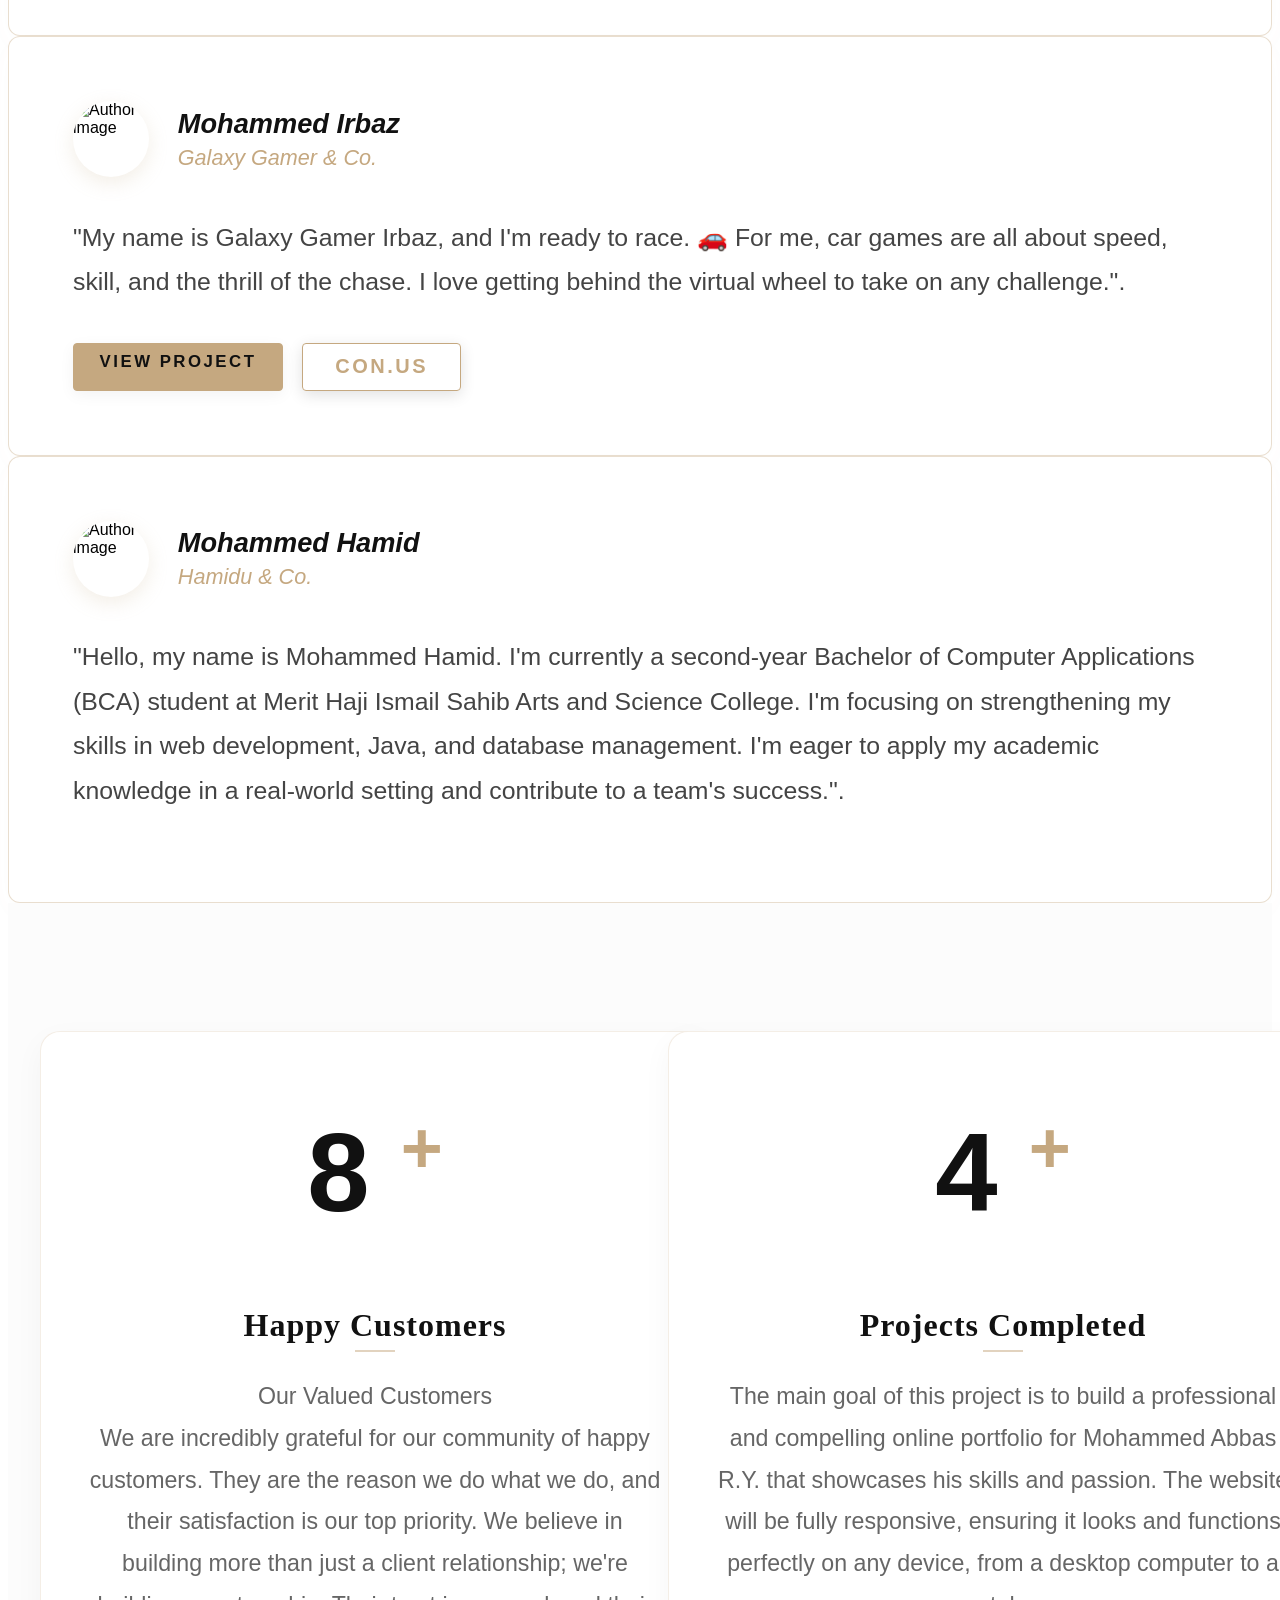
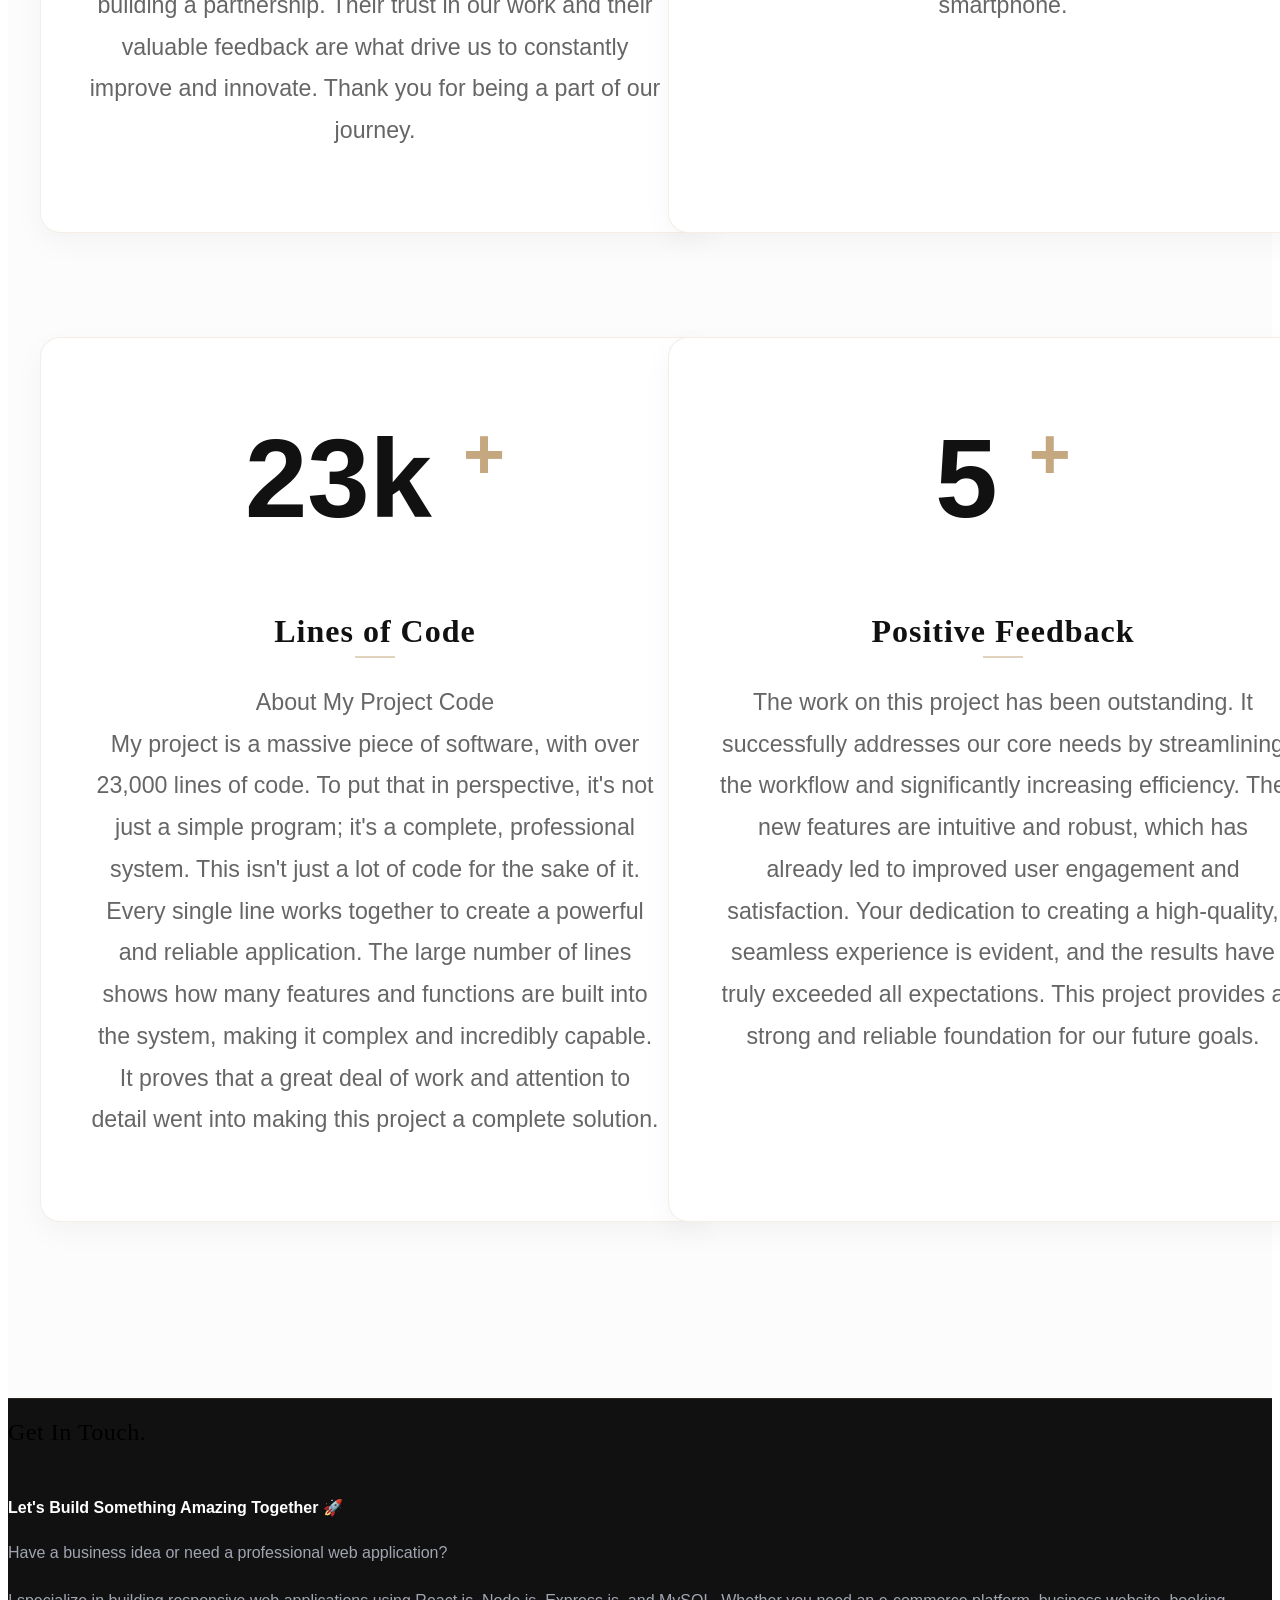
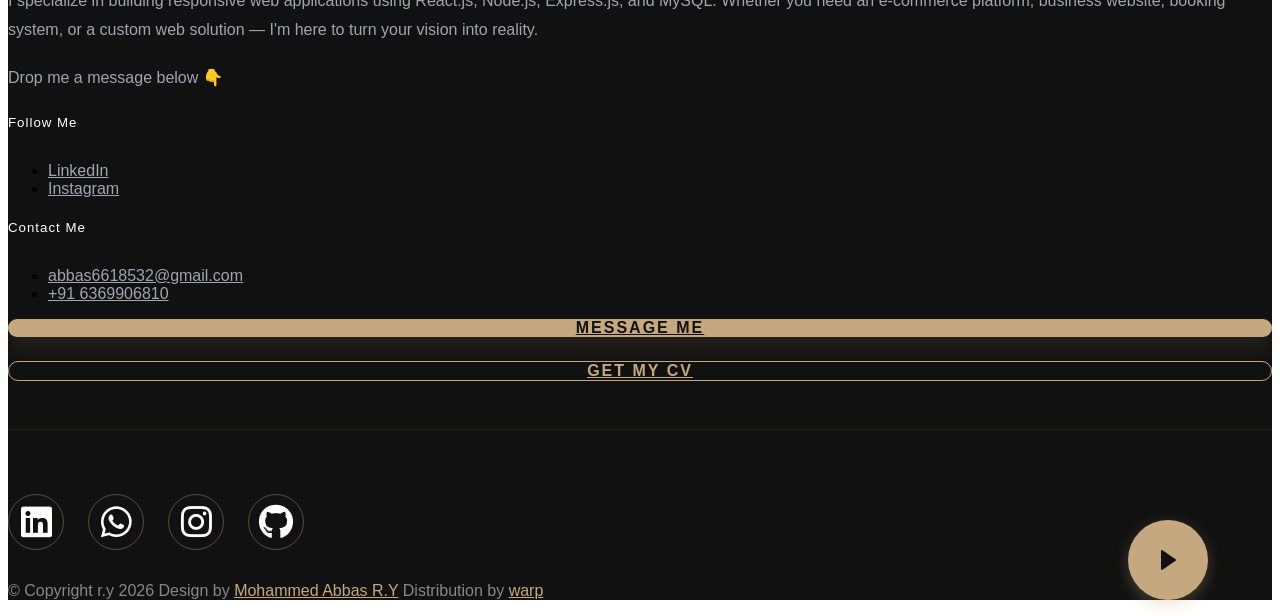
==== commit cdac52f9: "Remove admin panel and interests section" ====
--- a/index.html
+++ b/index.html
@@ -7,7 +7,7 @@
     ================================================== -->
     <meta charset="utf-8">
     <meta name="viewport" content="width=device-width, initial-scale=1">
-    <title>R.Y</title>
+    <title id="site-title-element">R.Y</title>
 
     <script>
         document.documentElement.classList.remove('no-js');
@@ -73,7 +73,6 @@
                         <li><a class="smoothscroll" href="#skills"><i class="fa-solid fa-code" style="margin-right: 5px;"></i>Skills</a></li>
                         <li><a class="smoothscroll" href="#projects"><i class="fa-solid fa-laptop-code" style="margin-right: 5px;"></i>Projects</a></li>
                         <li><a class="smoothscroll" href="#footer"><i class="fa-solid fa-envelope" style="margin-right: 5px;"></i>Contact</a></li>
-                        <li><a href="login.html" style="color: var(--color-gold, #d4af37); font-weight: 600;" title="Admin Login"><i class="fa-solid fa-shield-halved"></i></a></li>
                     </ul> <!-- s-header__menu-links -->
                 </nav> <!-- end s-header__nav -->
 
@@ -177,12 +176,12 @@
                             
                             <h3 class="about-card-subtitle">Strength</h3>
                             <ul class="about-bio-text" style="list-style-type: none; padding: 0; margin-bottom: 2rem;">
-                                <li>✅ <strong>Supportive Team Member</strong> – Always ready to support teammates and contribute to team success.</li>
+                                <li id="strength-element">✅ <strong>Supportive Team Member</strong> – Always ready to support teammates and contribute to team success.</li>
                             </ul>
                             
                             <h3 class="about-card-subtitle">Weakness</h3>
                             <ul class="about-bio-text" style="list-style-type: none; padding: 0;">
-                                <li>⚠️ <strong>Trusting Nature</strong> – I tend to trust people easily, but I'm learning to be more mindful.</li>
+                                <li id="weakness-element">⚠️ <strong>Trusting Nature</strong> – I tend to trust people easily, but I'm learning to be more mindful.</li>
                             </ul>
                         </div>
                         
@@ -202,30 +201,7 @@
                         </div>      </div>
                     </div>
 
-                    <div class="about-interests-card">
-                        <div class="about-interests-grid">
-                            <div class="interests-image-wrap">
-                                <img src="crick.jpg" alt="Cricket equipment" id="cri">
-                            </div>
-                            <div class="interests-text-wrap">
-                                <h3 class="about-card-subtitle"><i class="fa-solid fa-heart-pulse"></i> Interests</h3>
-                                
-                                <div class="interest-item">
-                                    <h4 class="interest-item-title"><i class="fa-solid fa-baseball-bat-ball"></i> Cricket</h4>
-                                    <p class="interest-item-text">
-                                        I enjoy playing cricket because it helps me build teamwork, improve strategy, and stay physically fit.
-                                    </p>
-                                </div>
-                                
-                                <div class="interest-item">
-                                    <h4 class="interest-item-title"><i class="fa-solid fa-book-open"></i> Reading Books</h4>
-                                    <p class="interest-item-text">
-                                        I love reading books as they open up new worlds, enhance my knowledge, and inspire creativity.
-                                    </p>
-                                </div>
-                            </div>
-                        </div>
-                    </div>
+
 
                     <div class="abb1">
                         <div class="grid-list-items s-about__blocks">
@@ -274,13 +250,13 @@
                                 <ul class="s-about__list">
                                     <li>
                                         Frontend Development
-                                        <span>- HTML · CSS · JavaScript · React.js</span>
+                                        <span id="frontend-skills-element">- HTML · CSS · JavaScript · React.js</span>
                                         <span>- Responsive Web Design</span>
                                     </li>
 
                                     <li>
                                         Backend & Database
-                                        <span>- Python · Node.js · Express.js · FastAPI</span>
+                                        <span id="backend-skills-element">- Python · Node.js · Express.js · FastAPI</span>
                                         <span>- MySQL</span>
                                     </li>
                                 </ul>
@@ -568,7 +544,7 @@
                         <div class="column xl-4 lg-5 md-6 tab-12">
                             <h5>Follow Me</h5>
                             <ul class="link-list">
-                                <li><a
+                                <li><a id="linkedin-text-link"
                                         href="https://www.linkedin.com/in/mohammedabbas-ry">LinkedIn</a>
                                 </li>
                                 <li><a
@@ -608,7 +584,7 @@
                     <ul class="s-footer__social social-list">
 
                         <li>
-                            <a href="https://www.linkedin.com/in/mohammedabbas-ry">
+                            <a id="linkedin-icon-link" href="https://www.linkedin.com/in/mohammedabbas-ry">
                                 <i class="fa-brands fa-linkedin"></i>
                             </a>
                         </li>
@@ -623,7 +599,7 @@
                             </a>
                         </li>
                         <li>
-                            <a href="https://github.com/abbasking11">
+                            <a id="github-icon-link" href="https://github.com/abbasking11">
                                 <i class="fa-brands fa-github"></i>
                             </a>
                         </li>
--- a/css/custom.css
+++ b/css/custom.css
@@ -1366,4 +1366,11 @@
     50% {
         opacity: 0;
     }
+}
+
+/* Adjust intro image flexibility on mobile devices */
+@media screen and (max-width: 1080px) {
+    .s-intro__content-media img {
+        object-position: top center !important;
+    }
 }
